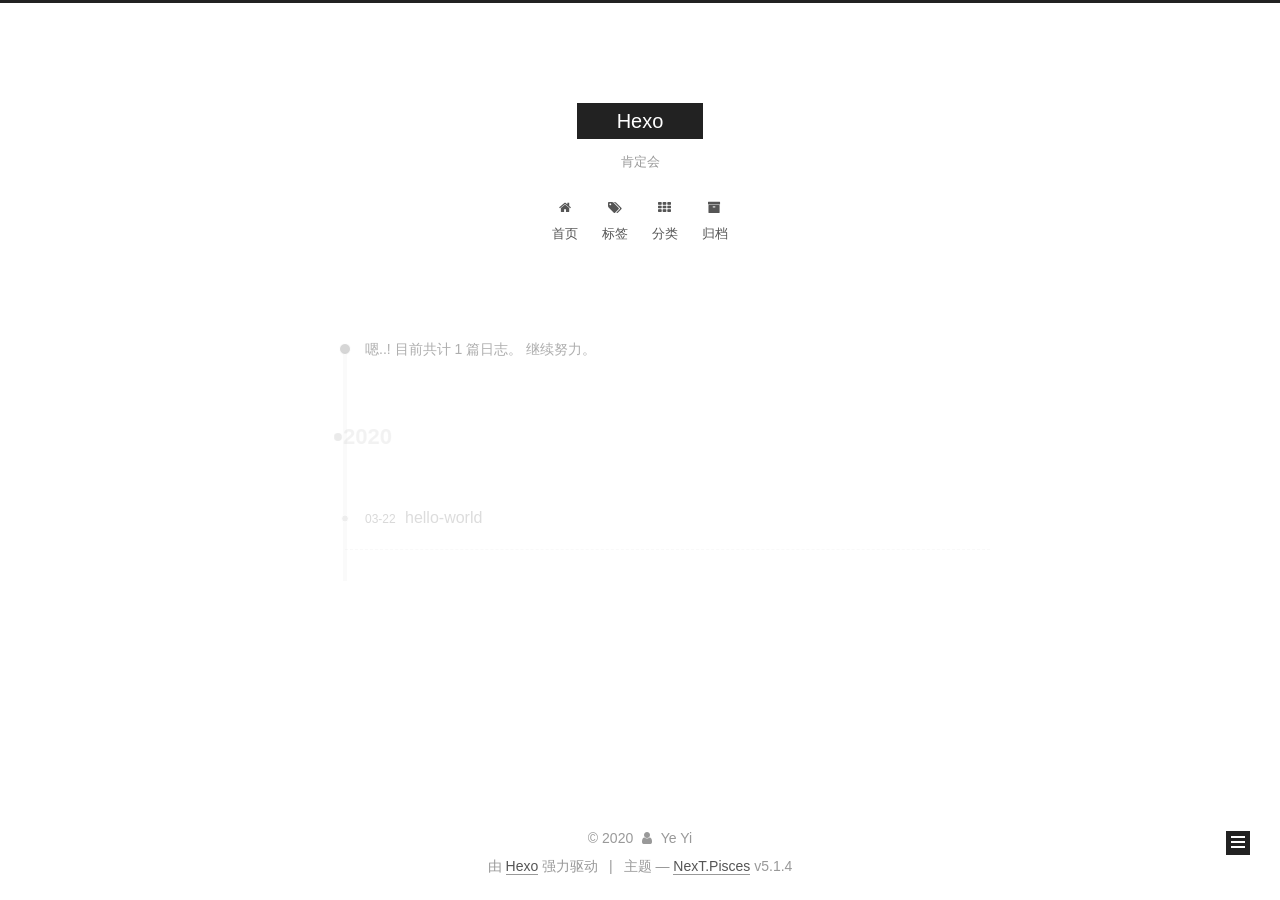
==== archives/index.html @ b511f33b "Site updated: 2020-03-22 18:53:15" ====
<!DOCTYPE html>



  


<html class="theme-next pisces use-motion" lang="zh-Hans">
<head>
  <meta charset="UTF-8"/>
<meta http-equiv="X-UA-Compatible" content="IE=edge" />
<meta name="viewport" content="width=device-width, initial-scale=1, maximum-scale=1"/>
<meta name="theme-color" content="#222">









<meta http-equiv="Cache-Control" content="no-transform" />
<meta http-equiv="Cache-Control" content="no-siteapp" />
















  
  
  <link href="/lib/fancybox/source/jquery.fancybox.css?v=2.1.5" rel="stylesheet" type="text/css" />







<link href="/lib/font-awesome/css/font-awesome.min.css?v=4.6.2" rel="stylesheet" type="text/css" />

<link href="/css/main.css?v=5.1.4" rel="stylesheet" type="text/css" />


  <link rel="apple-touch-icon" sizes="180x180" href="/images/apple-touch-icon-next.png?v=5.1.4">


  <link rel="icon" type="image/png" sizes="32x32" href="/images/favicon-32x32-next.png?v=5.1.4">


  <link rel="icon" type="image/png" sizes="16x16" href="/images/favicon-16x16-next.png?v=5.1.4">


  <link rel="mask-icon" href="/images/logo.svg?v=5.1.4" color="#222">





  <meta name="keywords" content="Hexo, NexT" />










<meta name="description" content="yeyi的个人博客，主要涉及C++、机器学习、Leetcode、目标跟踪、相关计算机知识、文学笔记等...">
<meta property="og:type" content="website">
<meta property="og:title" content="Hexo">
<meta property="og:url" content="http://yoursite.com/archives/index.html">
<meta property="og:site_name" content="Hexo">
<meta property="og:description" content="yeyi的个人博客，主要涉及C++、机器学习、Leetcode、目标跟踪、相关计算机知识、文学笔记等...">
<meta property="article:author" content="Ye Yi">
<meta property="article:tag" content="yeyi">
<meta property="article:tag" content=" C++">
<meta property="article:tag" content=" Machine Learning">
<meta property="article:tag" content=" Algorithm">
<meta property="article:tag" content=" Objeect track">
<meta property="article:tag" content=" Related CS Knowledge">
<meta name="twitter:card" content="summary">



<script type="text/javascript" id="hexo.configurations">
  var NexT = window.NexT || {};
  var CONFIG = {
    root: '/',
    scheme: 'Pisces',
    version: '5.1.4',
    sidebar: {"position":"left","display":"post","offset":12,"b2t":false,"scrollpercent":false,"onmobile":false},
    fancybox: true,
    tabs: true,
    motion: {"enable":true,"async":false,"transition":{"post_block":"fadeIn","post_header":"slideDownIn","post_body":"slideDownIn","coll_header":"slideLeftIn","sidebar":"slideUpIn"}},
    duoshuo: {
      userId: '0',
      author: '博主'
    },
    algolia: {
      applicationID: '',
      apiKey: '',
      indexName: '',
      hits: {"per_page":10},
      labels: {"input_placeholder":"Search for Posts","hits_empty":"We didn't find any results for the search: ${query}","hits_stats":"${hits} results found in ${time} ms"}
    }
  };
</script>



  <link rel="canonical" href="http://yoursite.com/archives/"/>





  <title>归档 | Hexo</title>
  








<meta name="generator" content="Hexo 4.2.0"></head>

<body itemscope itemtype="http://schema.org/WebPage" lang="zh-Hans">

  
  
    
  

  <div class="container sidebar-position-left page-archive">
    <div class="headband"></div>

    <header id="header" class="header" itemscope itemtype="http://schema.org/WPHeader">
      <div class="header-inner"><div class="site-brand-wrapper">
  <div class="site-meta ">
    

    <div class="custom-logo-site-title">
      <a href="/"  class="brand" rel="start">
        <span class="logo-line-before"><i></i></span>
        <span class="site-title">Hexo</span>
        <span class="logo-line-after"><i></i></span>
      </a>
    </div>
      
        <p class="site-subtitle">肯定会</p>
      
  </div>

  <div class="site-nav-toggle">
    <button>
      <span class="btn-bar"></span>
      <span class="btn-bar"></span>
      <span class="btn-bar"></span>
    </button>
  </div>
</div>

<nav class="site-nav">
  

  
    <ul id="menu" class="menu">
      
        
        <li class="menu-item menu-item-home">
          <a href="/%20" rel="section">
            
              <i class="menu-item-icon fa fa-fw fa-home"></i> <br />
            
            首页
          </a>
        </li>
      
        
        <li class="menu-item menu-item-tags">
          <a href="/tags/%20" rel="section">
            
              <i class="menu-item-icon fa fa-fw fa-tags"></i> <br />
            
            标签
          </a>
        </li>
      
        
        <li class="menu-item menu-item-categories">
          <a href="/categories/%20" rel="section">
            
              <i class="menu-item-icon fa fa-fw fa-th"></i> <br />
            
            分类
          </a>
        </li>
      
        
        <li class="menu-item menu-item-archives">
          <a href="/archives/%20" rel="section">
            
              <i class="menu-item-icon fa fa-fw fa-archive"></i> <br />
            
            归档
          </a>
        </li>
      

      
    </ul>
  

  
</nav>



 </div>
    </header>

    <main id="main" class="main">
      <div class="main-inner">
        <div class="content-wrap">
          <div id="content" class="content">
            

  
  
  
  <div class="post-block archive">
    <div id="posts" class="posts-collapse">
      <span class="archive-move-on"></span>

      <span class="archive-page-counter">
        
        
        
          
        
        嗯..! 目前共计 1 篇日志。 继续努力。
      </span>

      

        
        
        

        
          
          <div class="collection-title">
            <h1 class="archive-year" id="archive-year-2020">2020</h1>
          </div>
        
        

        

  <article class="post post-type-normal" itemscope itemtype="http://schema.org/Article">
    <header class="post-header">

      <h2 class="post-title">
        
            <a class="post-title-link" href="/2020/03/22/hello-world/" itemprop="url">
              
                <span itemprop="name">hello-world</span>
              
            </a>
        
      </h2>

      <div class="post-meta">
        <time class="post-time" itemprop="dateCreated"
              datetime="2020-03-22T15:48:18+08:00"
              content="2020-03-22" >
          03-22
        </time>
      </div>

    </header>
  </article>



      

    </div>
  </div>
  
  
  

  



          </div>
          


          

        </div>
        
          
  
  <div class="sidebar-toggle">
    <div class="sidebar-toggle-line-wrap">
      <span class="sidebar-toggle-line sidebar-toggle-line-first"></span>
      <span class="sidebar-toggle-line sidebar-toggle-line-middle"></span>
      <span class="sidebar-toggle-line sidebar-toggle-line-last"></span>
    </div>
  </div>

  <aside id="sidebar" class="sidebar">
    
    <div class="sidebar-inner">

      

      

      <section class="site-overview-wrap sidebar-panel sidebar-panel-active">
        <div class="site-overview">
          <div class="site-author motion-element" itemprop="author" itemscope itemtype="http://schema.org/Person">
            
              <p class="site-author-name" itemprop="name">Ye Yi</p>
              <p class="site-description motion-element" itemprop="description">yeyi的个人博客，主要涉及C++、机器学习、Leetcode、目标跟踪、相关计算机知识、文学笔记等...</p>
          </div>

          <nav class="site-state motion-element">

            
              <div class="site-state-item site-state-posts">
              
                <a href="/archives/%20%7C%7C%20archive">
              
                  <span class="site-state-item-count">1</span>
                  <span class="site-state-item-name">日志</span>
                </a>
              </div>
            

            

            

          </nav>

          

          
            <div class="links-of-author motion-element">
                
                  <span class="links-of-author-item">
                    <a href="https://github.com/yourname" target="_blank" title="GitHub">
                      
                        <i class="fa fa-fw fa-github"></i>GitHub</a>
                  </span>
                
                  <span class="links-of-author-item">
                    <a href="mailto:yourname@gmail.com" target="_blank" title="E-Mail">
                      
                        <i class="fa fa-fw fa-envelope"></i>E-Mail</a>
                  </span>
                
            </div>
          

          
          

          
          

          

        </div>
      </section>

      

      

    </div>
  </aside>


        
      </div>
    </main>

    <footer id="footer" class="footer">
      <div class="footer-inner">
        <div class="copyright">&copy; <span itemprop="copyrightYear">2020</span>
  <span class="with-love">
    <i class="fa fa-user"></i>
  </span>
  <span class="author" itemprop="copyrightHolder">Ye Yi</span>

  
</div>


  <div class="powered-by">由 <a class="theme-link" target="_blank" href="https://hexo.io">Hexo</a> 强力驱动</div>



  <span class="post-meta-divider">|</span>



  <div class="theme-info">主题 &mdash; <a class="theme-link" target="_blank" href="https://github.com/iissnan/hexo-theme-next">NexT.Pisces</a> v5.1.4</div>




        







        
      </div>
    </footer>

    
      <div class="back-to-top">
        <i class="fa fa-arrow-up"></i>
        
      </div>
    

    

  </div>

  

<script type="text/javascript">
  if (Object.prototype.toString.call(window.Promise) !== '[object Function]') {
    window.Promise = null;
  }
</script>









  












  
  
    <script type="text/javascript" src="/lib/jquery/index.js?v=2.1.3"></script>
  

  
  
    <script type="text/javascript" src="/lib/fastclick/lib/fastclick.min.js?v=1.0.6"></script>
  

  
  
    <script type="text/javascript" src="/lib/jquery_lazyload/jquery.lazyload.js?v=1.9.7"></script>
  

  
  
    <script type="text/javascript" src="/lib/velocity/velocity.min.js?v=1.2.1"></script>
  

  
  
    <script type="text/javascript" src="/lib/velocity/velocity.ui.min.js?v=1.2.1"></script>
  

  
  
    <script type="text/javascript" src="/lib/fancybox/source/jquery.fancybox.pack.js?v=2.1.5"></script>
  


  


  <script type="text/javascript" src="/js/src/utils.js?v=5.1.4"></script>

  <script type="text/javascript" src="/js/src/motion.js?v=5.1.4"></script>



  
  


  <script type="text/javascript" src="/js/src/affix.js?v=5.1.4"></script>

  <script type="text/javascript" src="/js/src/schemes/pisces.js?v=5.1.4"></script>



  

  


  <script type="text/javascript" src="/js/src/bootstrap.js?v=5.1.4"></script>



  


  




	





  





  












  





  

  

  

  
  

  

  

  

</body>
</html>
---- css/main.css ----
/* normalize.css v3.0.2 | MIT License | git.io/normalize */
html {
  font-family: sans-serif; /* 1 */
  -ms-text-size-adjust: 100%; /* 2 */
  -webkit-text-size-adjust: 100%; /* 2 */
}
body {
  margin: 0;
}
article,
aside,
details,
figcaption,
figure,
footer,
header,
hgroup,
main,
menu,
nav,
section,
summary {
  display: block;
}
audio,
canvas,
progress,
video {
  display: inline-block; /* 1 */
  vertical-align: baseline; /* 2 */
}
audio:not([controls]) {
  display: none;
  height: 0;
}
[hidden],
template {
  display: none;
}
a {
  background-color: transparent;
}
a:active,
a:hover {
  outline: 0;
}
abbr[title] {
  border-bottom: 1px dotted;
}
b,
strong {
  font-weight: bold;
}
dfn {
  font-style: italic;
}
h1 {
  font-size: 2em;
  margin: 0.67em 0;
}
mark {
  background: #ff0;
  color: #000;
}
small {
  font-size: 80%;
}
sub,
sup {
  font-size: 75%;
  line-height: 0;
  position: relative;
  vertical-align: baseline;
}
sup {
  top: -0.5em;
}
sub {
  bottom: -0.25em;
}
img {
  border: 0;
}
svg:not(:root) {
  overflow: hidden;
}
figure {
  margin: 1em 40px;
}
hr {
  -moz-box-sizing: content-box;
  box-sizing: content-box;
  height: 0;
}
pre {
  overflow: auto;
}
code,
kbd,
pre,
samp {
  font-family: monospace, monospace;
  font-size: 1em;
}
button,
input,
optgroup,
select,
textarea {
  color: inherit; /* 1 */
  font: inherit; /* 2 */
  margin: 0; /* 3 */
}
button {
  overflow: visible;
}
button,
select {
  text-transform: none;
}
button,
html input[type="button"],
input[type="reset"],
input[type="submit"] {
  -webkit-appearance: button; /* 2 */
  cursor: pointer; /* 3 */
}
button[disabled],
html input[disabled] {
  cursor: default;
}
button::-moz-focus-inner,
input::-moz-focus-inner {
  border: 0;
  padding: 0;
}
input {
  line-height: normal;
}
input[type="checkbox"],
input[type="radio"] {
  box-sizing: border-box; /* 1 */
  padding: 0; /* 2 */
}
input[type="number"]::-webkit-inner-spin-button,
input[type="number"]::-webkit-outer-spin-button {
  height: auto;
}
input[type="search"] {
  -webkit-appearance: textfield; /* 1 */
  -moz-box-sizing: content-box;
  -webkit-box-sizing: content-box; /* 2 */
  box-sizing: content-box;
}
input[type="search"]::-webkit-search-cancel-button,
input[type="search"]::-webkit-search-decoration {
  -webkit-appearance: none;
}
fieldset {
  border: 1px solid #c0c0c0;
  margin: 0 2px;
  padding: 0.35em 0.625em 0.75em;
}
legend {
  border: 0; /* 1 */
  padding: 0; /* 2 */
}
textarea {
  overflow: auto;
}
optgroup {
  font-weight: bold;
}
table {
  border-collapse: collapse;
  border-spacing: 0;
}
td,
th {
  padding: 0;
}
::selection {
  background: #262a30;
  color: #fff;
}
body {
  position: relative;
  font-family: 'Lato', "PingFang SC", "Microsoft YaHei", sans-serif;
  font-size: 14px;
  line-height: 2;
  color: #555;
  background: #fff;
}
@media (max-width: 767px) {
  body {
    padding-right: 0 !important;
  }
}
@media (min-width: 768px) and (max-width: 991px) {
  body {
    padding-right: 0 !important;
  }
}
@media (min-width: 1600px) {
  body {
    font-size: 16px;
  }
}
h1,
h2,
h3,
h4,
h5,
h6 {
  margin: 0;
  padding: 0;
  font-weight: bold;
  line-height: 1.5;
  font-family: 'Lato', "PingFang SC", "Microsoft YaHei", sans-serif;
}
h2,
h3,
h4,
h5,
h6 {
  margin: 20px 0 15px;
}
h1 {
  font-size: 22px;
}
@media (max-width: 767px) {
  h1 {
    font-size: 18px;
  }
}
h2 {
  font-size: 20px;
}
@media (max-width: 767px) {
  h2 {
    font-size: 16px;
  }
}
h3 {
  font-size: 18px;
}
@media (max-width: 767px) {
  h3 {
    font-size: 14px;
  }
}
h4 {
  font-size: 16px;
}
@media (max-width: 767px) {
  h4 {
    font-size: 12px;
  }
}
h5 {
  font-size: 14px;
}
@media (max-width: 767px) {
  h5 {
    font-size: 10px;
  }
}
h6 {
  font-size: 12px;
}
@media (max-width: 767px) {
  h6 {
    font-size: 8px;
  }
}
p {
  margin: 0 0 20px 0;
}
a {
  color: #555;
  text-decoration: none;
  outline: none;
  border-bottom: 1px solid #999;
  word-wrap: break-word;
}
a:hover {
  color: #222;
  border-bottom-color: #222;
}
blockquote {
  margin: 0;
  padding: 0;
}
img {
  display: block;
  margin: auto;
  max-width: 100%;
  height: auto;
}
hr {
  margin: 40px 0;
  height: 3px;
  border: none;
  background-color: #ddd;
  background-image: repeating-linear-gradient(-45deg, #fff, #fff 4px, transparent 4px, transparent 8px);
}
blockquote {
  padding: 0 15px;
  color: #666;
  border-left: 4px solid #ddd;
}
blockquote cite::before {
  content: "-";
  padding: 0 5px;
}
dt {
  font-weight: 700;
}
dd {
  margin: 0;
  padding: 0;
}
kbd {
  border: 1px solid #ccc;
  border-radius: 0.2em;
  box-shadow: 0.1em 0.1em 0.2em rgba(0,0,0,0.1);
  background-color: #f9f9f9;
  font-family: inherit;
  background-image: -webkit-linear-gradient(top, #eee, #fff, #eee);
  padding: 0.1em 0.3em;
  white-space: nowrap;
}
.text-left {
  text-align: left;
}
.text-center {
  text-align: center;
}
.text-right {
  text-align: right;
}
.text-justify {
  text-align: justify;
}
.text-nowrap {
  white-space: nowrap;
}
.text-lowercase {
  text-transform: lowercase;
}
.text-uppercase {
  text-transform: uppercase;
}
.text-capitalize {
  text-transform: capitalize;
}
.center-block {
  display: block;
  margin-left: auto;
  margin-right: auto;
}
.clearfix:before,
.clearfix:after {
  content: " ";
  display: table;
}
.clearfix:after {
  clear: both;
}
.pullquote {
  width: 45%;
}
.pullquote.left {
  float: left;
  margin-left: 5px;
  margin-right: 10px;
}
.pullquote.right {
  float: right;
  margin-left: 10px;
  margin-right: 5px;
}
.affix.affix.affix {
  position: fixed;
}
.translation {
  margin-top: -20px;
  font-size: 14px;
  color: #999;
}
.scrollbar-measure {
  width: 100px;
  height: 100px;
  overflow: scroll;
  position: absolute;
  top: -9999px;
}
.use-motion .motion-element {
  opacity: 0;
}
table {
  margin: 20px 0;
  width: 100%;
  border-collapse: collapse;
  border-spacing: 0;
  border: 1px solid #ddd;
  font-size: 14px;
  table-layout: fixed;
  word-wrap: break-all;
}
table>tbody>tr:nth-of-type(odd) {
  background-color: #f9f9f9;
}
table>tbody>tr:hover {
  background-color: #f5f5f5;
}
caption,
th,
td {
  padding: 8px;
  text-align: left;
  vertical-align: middle;
  font-weight: normal;
}
th,
td {
  border-bottom: 3px solid #ddd;
  border-right: 1px solid #eee;
}
th {
  padding-bottom: 10px;
  font-weight: 700;
}
td {
  border-bottom-width: 1px;
}
html,
body {
  height: 100%;
}
.container {
  position: relative;
  min-height: 100%;
}
.header-inner {
  margin: 0 auto;
  padding: 100px 0 70px;
  width: 700px;
}
@media (min-width: 1600px) {
  .container .header-inner {
    width: 900px;
  }
}
.main {
  padding-bottom: 150px;
}
.main-inner {
  margin: 0 auto;
  width: 700px;
}
@media (min-width: 1600px) {
  .container .main-inner {
    width: 900px;
  }
}
.footer {
  position: absolute;
  left: 0;
  bottom: 0;
  width: 100%;
  min-height: 50px;
}
.footer-inner {
  box-sizing: border-box;
  margin: 20px auto;
  width: 700px;
}
@media (min-width: 1600px) {
  .container .footer-inner {
    width: 900px;
  }
}
pre,
.highlight {
  overflow: auto;
  margin: 20px 0;
  padding: 0;
  font-size: 13px;
  color: #4d4d4c;
  background: #f7f7f7;
  line-height: 1.6;
}
pre,
code {
  font-family: consolas, Menlo, "PingFang SC", "Microsoft YaHei", monospace;
}
code {
  padding: 2px 4px;
  word-wrap: break-word;
  color: #555;
  background: #eee;
  border-radius: 3px;
  font-size: 13px;
}
pre {
  padding: 10px;
}
pre code {
  padding: 0;
  color: #4d4d4c;
  background: none;
  text-shadow: none;
}
.highlight {
  border-radius: 1px;
}
.highlight pre {
  border: none;
  margin: 0;
  padding: 10px 0;
}
.highlight table {
  margin: 0;
  width: auto;
  border: none;
}
.highlight td {
  border: none;
  padding: 0;
}
.highlight figcaption {
  font-size: 1em;
  color: #4d4d4c;
  line-height: 1em;
  margin-bottom: 1em;
}
.highlight figcaption:before,
.highlight figcaption:after {
  content: " ";
  display: table;
}
.highlight figcaption:after {
  clear: both;
}
.highlight figcaption a {
  float: right;
  color: #4d4d4c;
}
.highlight figcaption a:hover {
  border-bottom-color: #4d4d4c;
}
.highlight .gutter pre {
  padding-left: 10px;
  padding-right: 10px;
  color: #869194;
  text-align: right;
  background-color: #eff2f3;
}
.highlight .code pre {
  width: 100%;
  padding-left: 10px;
  padding-right: 10px;
  background-color: #f7f7f7;
}
.highlight .line {
  height: 20px;
}
.gutter {
  -webkit-user-select: none;
  -moz-user-select: none;
  -ms-user-select: none;
  user-select: none;
}
.gist table {
  width: auto;
}
.gist table td {
  border: none;
}
pre .deletion {
  background: #fdd;
}
pre .addition {
  background: #dfd;
}
pre .meta {
  color: #8959a8;
}
pre .comment {
  color: #8e908c;
}
pre .variable,
pre .attribute,
pre .tag,
pre .regexp,
pre .ruby .constant,
pre .xml .tag .title,
pre .xml .pi,
pre .xml .doctype,
pre .html .doctype,
pre .css .id,
pre .css .class,
pre .css .pseudo {
  color: #c82829;
}
pre .number,
pre .preprocessor,
pre .built_in,
pre .literal,
pre .params,
pre .constant,
pre .command {
  color: #f5871f;
}
pre .ruby .class .title,
pre .css .rules .attribute,
pre .string,
pre .value,
pre .inheritance,
pre .header,
pre .ruby .symbol,
pre .xml .cdata,
pre .special,
pre .number,
pre .formula {
  color: #718c00;
}
pre .title,
pre .css .hexcolor {
  color: #3e999f;
}
pre .function,
pre .python .decorator,
pre .python .title,
pre .ruby .function .title,
pre .ruby .title .keyword,
pre .perl .sub,
pre .javascript .title,
pre .coffeescript .title {
  color: #4271ae;
}
pre .keyword,
pre .javascript .function {
  color: #8959a8;
}
.full-image.full-image.full-image.full-image {
  border: none;
  max-width: 100%;
  width: auto;
  margin: 20px auto 25px;
}
@media (min-width: 992px) {
  .full-image.full-image.full-image.full-image {
    max-width: none;
    width: 110%;
    margin: 25px -5%;
  }
}
.blockquote-center,
.page-home .post-type-quote blockquote,
.page-post-detail .post-type-quote blockquote {
  position: relative;
  margin: 40px 0;
  padding: 0;
  border-left: none;
  text-align: center;
}
.blockquote-center::before,
.page-home .post-type-quote blockquote::before,
.page-post-detail .post-type-quote blockquote::before,
.blockquote-center::after,
.page-home .post-type-quote blockquote::after,
.page-post-detail .post-type-quote blockquote::after {
  position: absolute;
  content: ' ';
  display: block;
  width: 100%;
  height: 24px;
  opacity: 0.2;
  background-repeat: no-repeat;
  background-position: 0 -6px;
  background-size: 22px 22px;
}
.blockquote-center::before,
.page-home .post-type-quote blockquote::before,
.page-post-detail .post-type-quote blockquote::before {
  top: -20px;
  background-image: url("../images/quote-l.svg");
  border-top: 1px solid #ccc;
}
.blockquote-center::after,
.page-home .post-type-quote blockquote::after,
.page-post-detail .post-type-quote blockquote::after {
  bottom: -20px;
  background-image: url("../images/quote-r.svg");
  border-bottom: 1px solid #ccc;
  background-position: 100% 8px;
}
.blockquote-center p,
.page-home .post-type-quote blockquote p,
.page-post-detail .post-type-quote blockquote p,
.blockquote-center div,
.page-home .post-type-quote blockquote div,
.page-post-detail .post-type-quote blockquote div {
  text-align: center;
}
.post .post-body .group-picture img {
  box-sizing: border-box;
  padding: 0 3px;
  border: none;
}
.post .group-picture-row {
  overflow: hidden;
  margin-top: 6px;
}
.post .group-picture-row:first-child {
  margin-top: 0;
}
.post .group-picture-column {
  float: left;
}
.page-post-detail .post-body .group-picture-column {
  float: none;
  margin-top: 10px;
  width: auto !important;
}
.page-post-detail .post-body .group-picture-column img {
  margin: 0 auto;
}
.page-archive .group-picture-container {
  overflow: hidden;
}
.page-archive .group-picture-row {
  float: left;
}
.page-archive .group-picture-row:first-child {
  margin-top: 6px;
}
.page-archive .group-picture-column {
  max-width: 150px;
  max-height: 150px;
}
.post-body .note {
  position: relative;
  padding: 15px;
  margin-bottom: 20px;
  border: 1px solid #eee;
  border-left-width: 5px;
  border-radius: 3px;
}
.post-body .note h2,
.post-body .note h3,
.post-body .note h4,
.post-body .note h5,
.post-body .note h6 {
  margin-top: 0;
  margin-bottom: 0;
  border-bottom: initial;
  padding-top: 0 !important;
}
.post-body .note p:first-child,
.post-body .note ul:first-child,
.post-body .note ol:first-child,
.post-body .note table:first-child,
.post-body .note pre:first-child,
.post-body .note blockquote:first-child {
  margin-top: 0;
}
.post-body .note p:last-child,
.post-body .note ul:last-child,
.post-body .note ol:last-child,
.post-body .note table:last-child,
.post-body .note pre:last-child,
.post-body .note blockquote:last-child {
  margin-bottom: 0;
}
.post-body .note.default {
  border-left-color: #777;
}
.post-body .note.default h2,
.post-body .note.default h3,
.post-body .note.default h4,
.post-body .note.default h5,
.post-body .note.default h6 {
  color: #777;
}
.post-body .note.primary {
  border-left-color: #6f42c1;
}
.post-body .note.primary h2,
.post-body .note.primary h3,
.post-body .note.primary h4,
.post-body .note.primary h5,
.post-body .note.primary h6 {
  color: #6f42c1;
}
.post-body .note.info {
  border-left-color: #428bca;
}
.post-body .note.info h2,
.post-body .note.info h3,
.post-body .note.info h4,
.post-body .note.info h5,
.post-body .note.info h6 {
  color: #428bca;
}
.post-body .note.success {
  border-left-color: #5cb85c;
}
.post-body .note.success h2,
.post-body .note.success h3,
.post-body .note.success h4,
.post-body .note.success h5,
.post-body .note.success h6 {
  color: #5cb85c;
}
.post-body .note.warning {
  border-left-color: #f0ad4e;
}
.post-body .note.warning h2,
.post-body .note.warning h3,
.post-body .note.warning h4,
.post-body .note.warning h5,
.post-body .note.warning h6 {
  color: #f0ad4e;
}
.post-body .note.danger {
  border-left-color: #d9534f;
}
.post-body .note.danger h2,
.post-body .note.danger h3,
.post-body .note.danger h4,
.post-body .note.danger h5,
.post-body .note.danger h6 {
  color: #d9534f;
}
.post-body .label {
  display: inline;
  padding: 0 2px;
  white-space: nowrap;
}
.post-body .label.default {
  background-color: #f0f0f0;
}
.post-body .label.primary {
  background-color: #efe6f7;
}
.post-body .label.info {
  background-color: #e5f2f8;
}
.post-body .label.success {
  background-color: #e7f4e9;
}
.post-body .label.warning {
  background-color: #fcf6e1;
}
.post-body .label.danger {
  background-color: #fae8eb;
}
.post-body .tabs {
  position: relative;
  display: block;
  margin-bottom: 20px;
  padding-top: 10px;
}
.post-body .tabs ul.nav-tabs {
  margin: 0;
  padding: 0;
  display: flex;
  margin-bottom: -1px;
}
@media (max-width: 413px) {
  .post-body .tabs ul.nav-tabs {
    display: block;
    margin-bottom: 5px;
  }
}
.post-body .tabs ul.nav-tabs li.tab {
  list-style-type: none !important;
  margin: 0 0.25em 0 0;
  border-top: 3px solid transparent;
  border-left: 1px solid transparent;
  border-right: 1px solid transparent;
}
@media (max-width: 413px) {
  .post-body .tabs ul.nav-tabs li.tab {
    margin: initial;
    border-top: 1px solid transparent;
    border-left: 3px solid transparent;
    border-right: 1px solid transparent;
    border-bottom: 1px solid transparent;
  }
}
.post-body .tabs ul.nav-tabs li.tab a {
  outline: 0;
  border-bottom: initial;
  display: block;
  line-height: 1.8em;
  padding: 0.25em 0.75em;
  transition-duration: 0.2s;
  transition-timing-function: ease-out;
  transition-delay: 0s;
}
.post-body .tabs ul.nav-tabs li.tab a i {
  width: 1.285714285714286em;
}
.post-body .tabs ul.nav-tabs li.tab.active {
  border-top: 3px solid #fc6423;
  border-left: 1px solid #ddd;
  border-right: 1px solid #ddd;
  background-color: #fff;
}
@media (max-width: 413px) {
  .post-body .tabs ul.nav-tabs li.tab.active {
    border-top: 1px solid #ddd;
    border-left: 3px solid #fc6423;
    border-right: 1px solid #ddd;
    border-bottom: 1px solid #ddd;
  }
}
.post-body .tabs ul.nav-tabs li.tab.active a {
  cursor: default;
  color: #555;
}
.post-body .tabs .tab-content {
  background-color: #fff;
}
.post-body .tabs .tab-content .tab-pane {
  border: 1px solid #ddd;
  padding: 20px 20px 0 20px;
}
.post-body .tabs .tab-content .tab-pane:not(.active) {
  display: none !important;
}
.post-body .tabs .tab-content .tab-pane.active {
  display: block !important;
}
.btn {
  display: inline-block;
  padding: 0 20px;
  font-size: 14px;
  color: #fff;
  background: #222;
  border: 2px solid #222;
  text-decoration: none;
  border-radius: 0;
  transition-property: background-color;
  transition-duration: 0.2s;
  transition-timing-function: ease-in-out;
  transition-delay: 0s;
  line-height: 2;
}
.btn:hover {
  border-color: #222;
  color: #222;
  background: #fff;
}
.btn +.btn {
  margin: 0 0 8px 8px;
}
.btn .fa-fw {
  width: 1.285714285714286em;
  text-align: left;
}
.btn-bar {
  display: block;
  width: 22px;
  height: 2px;
  background: #555;
  border-radius: 1px;
}
.btn-bar+.btn-bar {
  margin-top: 4px;
}
.pagination {
  margin: 120px 0 40px;
  text-align: center;
  border-top: 1px solid #eee;
}
.page-number-basic,
.pagination .prev,
.pagination .next,
.pagination .page-number,
.pagination .space {
  display: inline-block;
  position: relative;
  top: -1px;
  margin: 0 10px;
  padding: 0 11px;
}
@media (max-width: 767px) {
  .page-number-basic,
  .pagination .prev,
  .pagination .next,
  .pagination .page-number,
  .pagination .space {
    margin: 0 5px;
  }
}
.pagination .prev,
.pagination .next,
.pagination .page-number {
  border-bottom: 0;
  border-top: 1px solid #eee;
  transition-property: border-color;
  transition-duration: 0.2s;
  transition-timing-function: ease-in-out;
  transition-delay: 0s;
}
.pagination .prev:hover,
.pagination .next:hover,
.pagination .page-number:hover {
  border-top-color: #222;
}
.pagination .space {
  padding: 0;
  margin: 0;
}
.pagination .prev {
  margin-left: 0;
}
.pagination .next {
  margin-right: 0;
}
.pagination .page-number.current {
  color: #fff;
  background: #ccc;
  border-top-color: #ccc;
}
@media (max-width: 767px) {
  .pagination {
    border-top: none;
  }
  .pagination .prev,
  .pagination .next,
  .pagination .page-number {
    margin-bottom: 10px;
    border-top: 0;
    border-bottom: 1px solid #eee;
    padding: 0 10px;
  }
  .pagination .prev:hover,
  .pagination .next:hover,
  .pagination .page-number:hover {
    border-bottom-color: #222;
  }
}
.comments {
  margin: 60px 20px 0;
}
.tag-cloud {
  text-align: center;
}
.tag-cloud a {
  display: inline-block;
  margin: 10px;
}
.back-to-top {
  box-sizing: border-box;
  position: fixed;
  bottom: -100px;
  right: 30px;
  z-index: 1050;
  padding: 0 6px;
  width: 24px;
  background: #222;
  font-size: 12px;
  opacity: 1;
  color: #fff;
  cursor: pointer;
  text-align: center;
  -webkit-transform: translateZ(0);
  transition-property: bottom;
  transition-duration: 0.2s;
  transition-timing-function: ease-in-out;
  transition-delay: 0s;
}
@media (min-width: 768px) and (max-width: 991px) {
  .back-to-top {
    display: none !important;
  }
}
@media (max-width: 767px) {
  .back-to-top {
    display: none !important;
  }
}
.back-to-top.back-to-top-on {
  bottom: 19px;
}
.header {
  background: transparent;
}
.header-inner {
  position: relative;
}
.headband {
  height: 3px;
  background: #222;
}
.site-meta {
  margin: 0;
  text-align: center;
}
@media (max-width: 767px) {
  .site-meta {
    text-align: center;
  }
}
.brand {
  position: relative;
  display: inline-block;
  padding: 0 40px;
  color: #fff;
  background: #222;
  border-bottom: none;
}
.brand:hover {
  color: #fff;
}
.logo {
  display: inline-block;
  margin-right: 5px;
  line-height: 36px;
  vertical-align: top;
}
.site-title {
  display: inline-block;
  vertical-align: top;
  line-height: 36px;
  font-size: 20px;
  font-weight: normal;
  font-family: 'Lato', "PingFang SC", "Microsoft YaHei", sans-serif;
}
.site-subtitle {
  margin-top: 10px;
  font-size: 13px;
  color: #999;
}
.use-motion .brand {
  opacity: 0;
}
.use-motion .logo,
.use-motion .site-title,
.use-motion .site-subtitle {
  opacity: 0;
  position: relative;
  top: -10px;
}
.site-nav-toggle {
  display: none;
  position: absolute;
  top: 10px;
  left: 10px;
}
@media (max-width: 767px) {
  .site-nav-toggle {
    display: block;
  }
}
.site-nav-toggle button {
  margin-top: 2px;
  padding: 9px 10px;
  background: transparent;
  border: none;
}
@media (max-width: 767px) {
  .site-nav {
    display: none;
    margin: 0 -10px;
    padding: 0 10px;
    clear: both;
    border-top: 1px solid #ddd;
  }
}
@media (min-width: 768px) and (max-width: 991px) {
  .site-nav {
    display: block !important;
  }
}
@media (min-width: 992px) {
  .site-nav {
    display: block !important;
  }
}
.menu {
  margin-top: 20px;
  padding-left: 0;
  text-align: center;
}
.menu .menu-item {
  display: inline-block;
  margin: 0 10px;
  list-style: none;
}
@media screen and (max-width: 767px) {
  .menu .menu-item {
    margin-top: 10px;
  }
}
.menu .menu-item a {
  display: block;
  font-size: 13px;
  line-height: inherit;
  border-bottom: 1px solid transparent;
  transition-property: border-color;
  transition-duration: 0.2s;
  transition-timing-function: ease-in-out;
  transition-delay: 0s;
}
.menu .menu-item a:hover {
  border-bottom-color: #222;
}
.menu .menu-item .fa {
  margin-right: 5px;
}
.use-motion .menu-item {
  opacity: 0;
}
.post-body {
  font-family: 'Lato', "PingFang SC", "Microsoft YaHei", sans-serif;
}
@media (max-width: 767px) {
  .post-body {
    word-break: break-word;
  }
}
.post-body .fancybox img {
  display: block !important;
  margin: 0 auto;
  cursor: pointer;
  cursor: zoom-in;
  cursor: -webkit-zoom-in;
}
.post-body .image-caption,
.post-body .figure .caption {
  margin: -20px auto 15px;
  text-align: center;
  font-size: 14px;
  color: #999;
  font-weight: bold;
  line-height: 1;
}
.post-sticky-flag {
  display: inline-block;
  font-size: 16px;
  -ms-transform: rotate(30deg);
  -webkit-transform: rotate(30deg);
  -moz-transform: rotate(30deg);
  -ms-transform: rotate(30deg);
  -o-transform: rotate(30deg);
  transform: rotate(30deg);
}
.use-motion .post-block,
.use-motion .pagination,
.use-motion .comments {
  opacity: 0;
}
.use-motion .post-header {
  opacity: 0;
}
.use-motion .post-body {
  opacity: 0;
}
.use-motion .collection-title {
  opacity: 0;
}
.posts-expand {
  padding-top: 40px;
}
@media (max-width: 767px) {
  .posts-expand {
    margin: 0 20px;
  }
  .post-body pre .gutter pre {
    padding-right: 10px;
  }
  .post-body .highlight {
    margin-left: 0px;
    margin-right: 0px;
    padding: 0;
  }
  .post-body .highlight .gutter pre {
    padding-right: 10px;
  }
}
@media (min-width: 992px) {
  .posts-expand .post-body {
    text-align: justify;
  }
}
.posts-expand .post-body h2,
.posts-expand .post-body h3,
.posts-expand .post-body h4,
.posts-expand .post-body h5,
.posts-expand .post-body h6 {
  padding-top: 10px;
}
.posts-expand .post-body h2 .header-anchor,
.posts-expand .post-body h3 .header-anchor,
.posts-expand .post-body h4 .header-anchor,
.posts-expand .post-body h5 .header-anchor,
.posts-expand .post-body h6 .header-anchor {
  float: right;
  margin-left: 10px;
  color: #ccc;
  border-bottom-style: none;
  visibility: hidden;
}
.posts-expand .post-body h2 .header-anchor:hover,
.posts-expand .post-body h3 .header-anchor:hover,
.posts-expand .post-body h4 .header-anchor:hover,
.posts-expand .post-body h5 .header-anchor:hover,
.posts-expand .post-body h6 .header-anchor:hover {
  color: inherit;
}
.posts-expand .post-body h2:hover .header-anchor,
.posts-expand .post-body h3:hover .header-anchor,
.posts-expand .post-body h4:hover .header-anchor,
.posts-expand .post-body h5:hover .header-anchor,
.posts-expand .post-body h6:hover .header-anchor {
  visibility: visible;
}
.posts-expand .post-body ul li {
  list-style: circle;
}
.posts-expand .post-body img {
  box-sizing: border-box;
  margin: auto;
  padding: 3px;
  border: 1px solid #ddd;
}
.posts-expand .post-body .fancybox img {
  margin: 0 auto 25px;
}
@media (max-width: 767px) {
  .posts-collapse {
    margin: 0 20px;
  }
  .posts-collapse .post-title,
  .posts-collapse .post-meta {
    display: block;
    width: auto;
    text-align: left;
  }
}
.posts-collapse {
  position: relative;
  z-index: 1010;
  margin-left: 55px;
}
.posts-collapse::after {
  content: " ";
  position: absolute;
  top: 20px;
  left: 0;
  margin-left: -2px;
  width: 4px;
  height: 100%;
  background: #f5f5f5;
  z-index: -1;
}
@media (max-width: 767px) {
  .posts-collapse {
    margin: 0 20px;
  }
}
.posts-collapse .collection-title {
  position: relative;
  margin: 60px 0;
}
.posts-collapse .collection-title h1,
.posts-collapse .collection-title h2 {
  margin-left: 20px;
}
.posts-collapse .collection-title small {
  color: #bbb;
  margin-left: 5px;
}
.posts-collapse .collection-title::before {
  content: " ";
  position: absolute;
  left: 0;
  top: 50%;
  margin-left: -4px;
  margin-top: -4px;
  width: 8px;
  height: 8px;
  background: #bbb;
  border-radius: 50%;
}
.posts-collapse .post {
  margin: 30px 0;
}
.posts-collapse .post-header {
  position: relative;
  transition-duration: 0.2s;
  transition-timing-function: ease-in-out;
  transition-delay: 0s;
  transition-property: border;
  border-bottom: 1px dashed #ccc;
}
.posts-collapse .post-header::before {
  content: " ";
  position: absolute;
  left: 0;
  top: 12px;
  width: 6px;
  height: 6px;
  margin-left: -4px;
  background: #bbb;
  border-radius: 50%;
  border: 1px solid #fff;
  transition-duration: 0.2s;
  transition-timing-function: ease-in-out;
  transition-delay: 0s;
  transition-property: background;
}
.posts-collapse .post-header:hover {
  border-bottom-color: #666;
}
.posts-collapse .post-header:hover::before {
  background: #222;
}
.posts-collapse .post-meta {
  position: absolute;
  font-size: 12px;
  left: 20px;
  top: 5px;
}
.posts-collapse .post-comments-count {
  display: none;
}
.posts-collapse .post-title {
  margin-left: 60px;
  font-size: 16px;
  font-weight: normal;
  line-height: inherit;
}
.posts-collapse .post-title::after {
  margin-left: 3px;
  opacity: 0.6;
}
.posts-collapse .post-title a {
  color: #666;
  border-bottom: none;
}
.page-home .post-type-quote .post-header,
.page-post-detail .post-type-quote .post-header,
.page-home .post-type-quote .post-tags,
.page-post-detail .post-type-quote .post-tags {
  display: none;
}
.posts-expand .post-title {
  text-align: center;
  word-break: break-word;
  font-weight: 400;
}
.posts-expand .post-title-link {
  display: inline-block;
  position: relative;
  color: #555;
  border-bottom: none;
  line-height: 1.2;
  vertical-align: top;
}
.posts-expand .post-title-link::before {
  content: "";
  position: absolute;
  width: 100%;
  height: 2px;
  bottom: 0;
  left: 0;
  background-color: #000;
  visibility: hidden;
  -webkit-transform: scaleX(0);
  -moz-transform: scaleX(0);
  -ms-transform: scaleX(0);
  -o-transform: scaleX(0);
  transform: scaleX(0);
  transition-duration: 0.2s;
  transition-timing-function: ease-in-out;
  transition-delay: 0s;
}
.posts-expand .post-title-link:hover::before {
  visibility: visible;
  -webkit-transform: scaleX(1);
  -moz-transform: scaleX(1);
  -ms-transform: scaleX(1);
  -o-transform: scaleX(1);
  transform: scaleX(1);
}
.posts-expand .post-title-link .fa {
  font-size: 16px;
}
.posts-expand .post-meta {
  margin: 3px 0 60px 0;
  color: #999;
  font-family: 'Lato', "PingFang SC", "Microsoft YaHei", sans-serif;
  font-size: 12px;
  text-align: center;
}
.posts-expand .post-meta .post-category-list {
  display: inline-block;
  margin: 0;
  padding: 3px;
}
.posts-expand .post-meta .post-category-list-link {
  color: #999;
}
.posts-expand .post-meta .post-description {
  font-size: 14px;
  margin-top: 2px;
}
.post-meta-divider {
  margin: 0 0.5em;
}
.post-meta-item-icon {
  margin-right: 3px;
}
@media (min-width: 768px) and (max-width: 991px) {
  .post-meta-item-icon {
    display: inline-block;
  }
}
@media (max-width: 767px) {
  .post-meta-item-icon {
    display: inline-block;
  }
}
@media (min-width: 768px) and (max-width: 991px) {
  .post-meta-item-text {
    display: none;
  }
}
@media (max-width: 767px) {
  .post-meta-item-text {
    display: none;
  }
}
@media (max-width: 767px) {
  .posts-expand .post-comments-count {
    display: none;
  }
}
.post-button {
  margin-top: 40px;
}
.posts-expand .post-tags {
  margin-top: 40px;
  text-align: center;
}
.posts-expand .post-tags a {
  display: inline-block;
  margin-right: 10px;
  font-size: 13px;
}
.post-nav {
  display: table;
  margin-top: 15px;
  width: 100%;
  border-top: 1px solid #eee;
}
.post-nav-divider {
  display: table-cell;
  width: 10%;
}
.post-nav-item {
  display: table-cell;
  padding: 10px 0 0 0;
  width: 45%;
  vertical-align: top;
}
.post-nav-item a {
  position: relative;
  display: block;
  line-height: 25px;
  font-size: 14px;
  color: #555;
  border-bottom: none;
}
.post-nav-item a:hover {
  color: #222;
  border-bottom: none;
}
.post-nav-item a:active {
  top: 2px;
}
.post-nav-item .fa {
  position: absolute;
  top: 8px;
  left: 0;
  font-size: 12px;
}
.post-nav-next a {
  padding-left: 15px;
}
.post-nav-prev {
  text-align: right;
}
.post-nav-prev a {
  padding-right: 15px;
}
.post-nav-prev .fa {
  right: 0;
  left: auto;
}
.posts-expand .post-eof {
  display: block;
  margin: 80px auto 60px;
  width: 8%;
  height: 1px;
  background: #ccc;
  text-align: center;
}
.post:last-child .post-eof.post-eof.post-eof {
  display: none;
}
.post-gallery {
  display: table;
  table-layout: fixed;
  width: 100%;
  border-collapse: separate;
}
.post-gallery-row {
  display: table-row;
}
.post-gallery .post-gallery-img {
  display: table-cell;
  text-align: center;
  vertical-align: middle;
  border: none;
}
.post-gallery .post-gallery-img img {
  max-width: 100%;
  max-height: 100%;
  border: none;
}
.fancybox-close,
.fancybox-close:hover {
  border: none;
}
.rtl.post-body p,
.rtl.post-body a,
.rtl.post-body h1,
.rtl.post-body h2,
.rtl.post-body h3,
.rtl.post-body h4,
.rtl.post-body h5,
.rtl.post-body h6,
.rtl.post-body li,
.rtl.post-body ul,
.rtl.post-body ol {
  direction: rtl;
  font-family: UKIJ Ekran;
}
.rtl.post-title {
  font-family: UKIJ Ekran;
}
.sidebar {
  position: fixed;
  right: 0;
  top: 0;
  bottom: 0;
  width: 0;
  z-index: 1040;
  box-shadow: inset 0 2px 6px #000;
  background: #222;
  -webkit-transform: translateZ(0);
}
.sidebar a {
  color: #999;
  border-bottom-color: #555;
}
.sidebar a:hover {
  color: #eee;
}
@media (min-width: 768px) and (max-width: 991px) {
  .sidebar {
    display: none !important;
  }
}
@media (max-width: 767px) {
  .sidebar {
    display: none !important;
  }
}
.sidebar-inner {
  position: relative;
  padding: 20px 10px;
  color: #999;
  text-align: center;
}
.site-overview-wrap {
  overflow: hidden;
}
.site-overview {
  overflow-y: auto;
  overflow-x: hidden;
}
.sidebar-toggle {
  position: fixed;
  right: 30px;
  bottom: 45px;
  width: 14px;
  height: 14px;
  padding: 5px;
  background: #222;
  line-height: 0;
  z-index: 1050;
  cursor: pointer;
  -webkit-transform: translateZ(0);
}
@media (min-width: 768px) and (max-width: 991px) {
  .sidebar-toggle {
    display: none !important;
  }
}
@media (max-width: 767px) {
  .sidebar-toggle {
    display: none !important;
  }
}
.sidebar-toggle-line {
  position: relative;
  display: inline-block;
  vertical-align: top;
  height: 2px;
  width: 100%;
  background: #fff;
  margin-top: 3px;
}
.sidebar-toggle-line:first-child {
  margin-top: 0;
}
.site-author-image {
  display: block;
  margin: 0 auto;
  padding: 2px;
  max-width: 96px;
  height: auto;
  border: 2px solid #333;
}
.site-author-name {
  margin: 5px 0 0;
  text-align: center;
  color: #f5f5f5;
  font-weight: normal;
}
.site-description {
  margin-top: 5px;
  text-align: center;
  font-size: 14px;
  color: #999;
}
.site-state {
  overflow: hidden;
  line-height: 1.4;
  white-space: nowrap;
  text-align: center;
}
.site-state-item {
  display: inline-block;
  padding: 0 15px;
  border-left: 1px solid #333;
}
.site-state-item:first-child {
  border-left: none;
}
.site-state-item a {
  border-bottom: none;
}
.site-state-item-count {
  display: block;
  text-align: center;
  color: inherit;
  font-weight: 600;
  font-size: 18px;
}
.site-state-item-name {
  font-size: 13px;
  color: inherit;
}
.feed-link {
  margin-top: 20px;
}
.feed-link a {
  display: inline-block;
  padding: 0 15px;
  color: #fc6423;
  border: 1px solid #fc6423;
  border-radius: 4px;
}
.feed-link a i {
  color: #fc6423;
  font-size: 14px;
}
.feed-link a:hover {
  color: #fff;
  background: #fc6423;
}
.feed-link a:hover i {
  color: #fff;
}
.links-of-author {
  margin-top: 20px;
}
.links-of-author a {
  display: inline-block;
  vertical-align: middle;
  margin-right: 10px;
  margin-bottom: 10px;
  border-bottom-color: #555;
  font-size: 13px;
}
.links-of-author a:before {
  display: inline-block;
  vertical-align: middle;
  margin-right: 3px;
  content: " ";
  width: 4px;
  height: 4px;
  border-radius: 50%;
  background: #ffffb0;
}
.links-of-blogroll {
  font-size: 13px;
}
.links-of-blogroll-title {
  margin-top: 20px;
  font-size: 14px;
  font-weight: 600;
}
.links-of-blogroll-list {
  margin: 0;
  padding: 0;
  list-style: none;
}
.links-of-blogroll-item {
  padding: 2px 10px;
}
.links-of-blogroll-item a {
  max-width: 280px;
  box-sizing: border-box;
  display: inline-block;
  overflow: hidden;
  white-space: nowrap;
  text-overflow: ellipsis;
}
.sidebar-nav {
  margin: 0 0 20px;
  padding-left: 0;
}
.sidebar-nav li {
  display: inline-block;
  cursor: pointer;
  border-bottom: 1px solid transparent;
  font-size: 14px;
  color: #555;
}
.sidebar-nav li:hover {
  color: #f5f5f5;
}
.page-post-detail .sidebar-nav-toc {
  padding: 0 5px;
}
.page-post-detail .sidebar-nav-overview {
  margin-left: 10px;
}
.sidebar-nav .sidebar-nav-active {
  color: #87daff;
  border-bottom-color: #87daff;
}
.sidebar-nav .sidebar-nav-active:hover {
  color: #87daff;
}
.sidebar-panel {
  display: none;
}
.sidebar-panel-active {
  display: block;
}
.post-toc-empty {
  font-size: 14px;
  color: #666;
}
.post-toc-wrap {
  overflow: hidden;
}
.post-toc {
  overflow: auto;
}
.post-toc ol {
  margin: 0;
  padding: 0 2px 5px 10px;
  text-align: left;
  list-style: none;
  font-size: 14px;
}
.post-toc ol > ol {
  padding-left: 0;
}
.post-toc ol a {
  transition-duration: 0.2s;
  transition-timing-function: ease-in-out;
  transition-delay: 0s;
  transition-property: all;
  color: #999;
  border-bottom-color: #555;
}
.post-toc ol a:hover {
  color: #ccc;
  border-bottom-color: #ccc;
}
.post-toc .nav-item {
  overflow: hidden;
  text-overflow: ellipsis;
  text-align: justify;
  white-space: nowrap;
  line-height: 1.8;
}
.post-toc .nav .nav-child {
  display: none;
}
.post-toc .nav .active > .nav-child {
  display: block;
}
.post-toc .nav .active-current > .nav-child {
  display: block;
}
.post-toc .nav .active-current > .nav-child > .nav-item {
  display: block;
}
.post-toc .nav .active > a {
  color: #87daff;
  border-bottom-color: #87daff;
}
.post-toc .nav .active-current > a {
  color: #87daff;
}
.post-toc .nav .active-current > a:hover {
  color: #87daff;
}
.footer {
  font-size: 14px;
  color: #999;
}
.footer img {
  border: none;
}
.footer-inner {
  text-align: center;
}
.with-love {
  display: inline-block;
  margin: 0 5px;
}
.powered-by,
.theme-info {
  display: inline-block;
}
.cc-license {
  margin-top: 10px;
  text-align: center;
}
.cc-license .cc-opacity {
  opacity: 0.7;
  border-bottom: none;
}
.cc-license .cc-opacity:hover {
  opacity: 0.9;
}
.cc-license img {
  display: inline-block;
}
.theme-next #ds-thread #ds-reset {
  color: #555;
}
.theme-next #ds-thread #ds-reset .ds-replybox {
  margin-bottom: 30px;
}
.theme-next #ds-thread #ds-reset .ds-replybox .ds-avatar,
.theme-next #ds-reset .ds-avatar img {
  box-shadow: none;
}
.theme-next #ds-thread #ds-reset .ds-textarea-wrapper {
  border-color: #c7d4e1;
  background: none;
  border-top-right-radius: 3px;
  border-top-left-radius: 3px;
}
.theme-next #ds-thread #ds-reset .ds-textarea-wrapper textarea {
  height: 60px;
}
.theme-next #ds-reset .ds-rounded-top {
  border-radius: 0;
}
.theme-next #ds-thread #ds-reset .ds-post-toolbar {
  box-sizing: border-box;
  border: 1px solid #c7d4e1;
  background: #f6f8fa;
}
.theme-next #ds-thread #ds-reset .ds-post-options {
  height: 40px;
  border: none;
  background: none;
}
.theme-next #ds-thread #ds-reset .ds-toolbar-buttons {
  top: 11px;
}
.theme-next #ds-thread #ds-reset .ds-sync {
  top: 5px;
}
.theme-next #ds-thread #ds-reset .ds-post-button {
  top: 4px;
  right: 5px;
  width: 90px;
  height: 30px;
  border: 1px solid #c5ced7;
  border-radius: 3px;
  background-image: linear-gradient(#fbfbfc, #f5f7f9);
  color: #60676d;
}
.theme-next #ds-thread #ds-reset .ds-post-button:hover {
  background-position: 0 -30px;
  color: #60676d;
}
.theme-next #ds-thread #ds-reset .ds-comments-info {
  padding: 10px 0;
}
.theme-next #ds-thread #ds-reset .ds-sort {
  display: none;
}
.theme-next #ds-thread #ds-reset li.ds-tab a.ds-current {
  border: none;
  background: #f6f8fa;
  color: #60676d;
}
.theme-next #ds-thread #ds-reset li.ds-tab a.ds-current:hover {
  background-color: #e9f0f7;
  color: #60676d;
}
.theme-next #ds-thread #ds-reset li.ds-tab a {
  border-radius: 2px;
  padding: 5px;
}
.theme-next #ds-thread #ds-reset .ds-login-buttons p {
  color: #999;
  line-height: 36px;
}
.theme-next #ds-thread #ds-reset .ds-login-buttons .ds-service-list li {
  height: 28px;
}
.theme-next #ds-thread #ds-reset .ds-service-list a {
  background: none;
  padding: 5px;
  border: 1px solid;
  border-radius: 3px;
  text-align: center;
}
.theme-next #ds-thread #ds-reset .ds-service-list a:hover {
  color: #fff;
  background: #666;
}
.theme-next #ds-thread #ds-reset .ds-service-list .ds-weibo {
  color: #fc9b00;
  border-color: #fc9b00;
}
.theme-next #ds-thread #ds-reset .ds-service-list .ds-weibo:hover {
  background: #fc9b00;
}
.theme-next #ds-thread #ds-reset .ds-service-list .ds-qq {
  color: #60a3ec;
  border-color: #60a3ec;
}
.theme-next #ds-thread #ds-reset .ds-service-list .ds-qq:hover {
  background: #60a3ec;
}
.theme-next #ds-thread #ds-reset .ds-service-list .ds-renren {
  color: #2e7ac4;
  border-color: #2e7ac4;
}
.theme-next #ds-thread #ds-reset .ds-service-list .ds-renren:hover {
  background: #2e7ac4;
}
.theme-next #ds-thread #ds-reset .ds-service-list .ds-douban {
  color: #37994c;
  border-color: #37994c;
}
.theme-next #ds-thread #ds-reset .ds-service-list .ds-douban:hover {
  background: #37994c;
}
.theme-next #ds-thread #ds-reset .ds-service-list .ds-kaixin {
  color: #fef20d;
  border-color: #fef20d;
}
.theme-next #ds-thread #ds-reset .ds-service-list .ds-kaixin:hover {
  background: #fef20d;
}
.theme-next #ds-thread #ds-reset .ds-service-list .ds-netease {
  color: #f00;
  border-color: #f00;
}
.theme-next #ds-thread #ds-reset .ds-service-list .ds-netease:hover {
  background: #f00;
}
.theme-next #ds-thread #ds-reset .ds-service-list .ds-sohu {
  color: #ffcb05;
  border-color: #ffcb05;
}
.theme-next #ds-thread #ds-reset .ds-service-list .ds-sohu:hover {
  background: #ffcb05;
}
.theme-next #ds-thread #ds-reset .ds-service-list .ds-baidu {
  color: #2831e0;
  border-color: #2831e0;
}
.theme-next #ds-thread #ds-reset .ds-service-list .ds-baidu:hover {
  background: #2831e0;
}
.theme-next #ds-thread #ds-reset .ds-service-list .ds-google {
  color: #166bec;
  border-color: #166bec;
}
.theme-next #ds-thread #ds-reset .ds-service-list .ds-google:hover {
  background: #166bec;
}
.theme-next #ds-thread #ds-reset .ds-service-list .ds-weixin {
  color: #00ce0d;
  border-color: #00ce0d;
}
.theme-next #ds-thread #ds-reset .ds-service-list .ds-weixin:hover {
  background: #00ce0d;
}
.theme-next #ds-thread #ds-reset .ds-service-list .ds-more-services {
  border: none;
}
.theme-next #ds-thread #ds-reset .ds-service-list .ds-more-services:hover {
  background: none;
}
.theme-next #ds-reset .duoshuo-ua-admin {
  display: inline-block;
  color: #f00;
}
.theme-next #ds-reset .duoshuo-ua-platform,
.theme-next #ds-reset .duoshuo-ua-browser {
  color: #ccc;
}
.theme-next #ds-reset .duoshuo-ua-platform .fa,
.theme-next #ds-reset .duoshuo-ua-browser .fa {
  display: inline-block;
  margin-right: 3px;
}
.theme-next #ds-reset .duoshuo-ua-separator {
  display: inline-block;
  margin-left: 5px;
}
.theme-next .this_ua {
  background-color: #ccc !important;
  border-radius: 4px;
  padding: 0 5px !important;
  margin: 1px 1px !important;
  border: 1px solid #bbb !important;
  color: #fff;
  display: inline-block !important;
}
.theme-next .this_ua.admin {
  background-color: #d9534f !important;
  border-color: #d9534f !important;
}
.theme-next .this_ua.platform.iOS,
.theme-next .this_ua.platform.Mac,
.theme-next .this_ua.platform.Windows {
  background-color: #39b3d7 !important;
  border-color: #46b8da !important;
}
.theme-next .this_ua.platform.Linux {
  background-color: #3a3a3a !important;
  border-color: #1f1f1f !important;
}
.theme-next .this_ua.platform.Android {
  background-color: #00c47d !important;
  border-color: #01b171 !important;
}
.theme-next .this_ua.browser.Mobile,
.theme-next .this_ua.browser.Chrome {
  background-color: #5cb85c !important;
  border-color: #4cae4c !important;
}
.theme-next .this_ua.browser.Firefox {
  background-color: #f0ad4e !important;
  border-color: #eea236 !important;
}
.theme-next .this_ua.browser.Maxthon,
.theme-next .this_ua.browser.IE {
  background-color: #428bca !important;
  border-color: #357ebd !important;
}
.theme-next .this_ua.browser.baidu,
.theme-next .this_ua.browser.UCBrowser,
.theme-next .this_ua.browser.Opera {
  background-color: #d9534f !important;
  border-color: #d43f3a !important;
}
.theme-next .this_ua.browser.Android,
.theme-next .this_ua.browser.QQBrowser {
  background-color: #78ace9 !important;
  border-color: #4cae4c !important;
}
.post-spread {
  margin-top: 20px;
  text-align: center;
}
.jiathis_style {
  display: inline-block;
}
.jiathis_style a {
  border: none;
}
.fa {
  font-family: FontAwesome !important;
}
.post-spread {
  margin-top: 20px;
  text-align: center;
}
.bdshare-slide-button-box a {
  border: none;
}
.bdsharebuttonbox {
  display: inline-block;
}
.bdsharebuttonbox a {
  border: none;
}
.local-search-pop-overlay {
  position: fixed;
  width: 100%;
  height: 100%;
  top: 0;
  left: 0;
  z-index: 2080;
  background-color: rgba(0,0,0,0.3);
}
.local-search-popup {
  display: none;
  position: fixed;
  top: 10%;
  left: 50%;
  margin-left: -350px;
  width: 700px;
  height: 80%;
  padding: 0;
  background: #fff;
  color: #333;
  z-index: 9999;
  border-radius: 5px;
}
@media (max-width: 767px) {
  .local-search-popup {
    padding: 0;
    top: 0;
    left: 0;
    margin: 0;
    width: 100%;
    height: 100%;
    border-radius: 0;
  }
}
.local-search-popup ul.search-result-list {
  padding: 0;
  margin: 0 5px;
}
.local-search-popup p.search-result {
  border-bottom: 1px dashed #ccc;
  padding: 5px 0;
}
.local-search-popup a.search-result-title {
  font-weight: bold;
  font-size: 16px;
}
.local-search-popup .search-keyword {
  border-bottom: 1px dashed #f00;
  font-weight: bold;
  color: #f00;
}
.local-search-popup .local-search-header {
  padding: 5px;
  height: 36px;
  background: #f5f5f5;
  border-top-left-radius: 5px;
  border-top-right-radius: 5px;
}
.local-search-popup #local-search-result {
  overflow: auto;
  position: relative;
  padding: 5px 25px;
  height: calc(100% - 55px);
}
.local-search-popup .local-search-input-wrapper {
  display: inline-block;
  width: calc(100% - 90px);
  height: 36px;
  line-height: 36px;
  padding: 0 5px;
}
.local-search-popup .local-search-input-wrapper input {
  padding: 8px 0;
  height: 20px;
  display: block;
  width: 100%;
  outline: none;
  border: none;
  background: transparent;
  vertical-align: middle;
}
.local-search-popup .search-icon,
.local-search-popup .popup-btn-close {
  display: inline-block;
  font-size: 18px;
  color: #999;
  height: 36px;
  width: 18px;
  padding-left: 10px;
  padding-right: 10px;
}
.local-search-popup .search-icon {
  float: left;
}
.local-search-popup .popup-btn-close {
  border-left: 1px solid #eee;
  float: right;
  cursor: pointer;
}
.local-search-popup #no-result {
  position: absolute;
  left: 50%;
  top: 50%;
  -webkit-transform: translate(-50%, -50%);
  -webkit-transform: translate(-50%, -50%);
  -moz-transform: translate(-50%, -50%);
  -ms-transform: translate(-50%, -50%);
  -o-transform: translate(-50%, -50%);
  transform: translate(-50%, -50%);
  color: #ccc;
}
.site-uv,
.site-pv,
.page-pv {
  display: inline-block;
}
.site-uv .busuanzi-value,
.site-pv .busuanzi-value,
.page-pv .busuanzi-value {
  margin: 0 5px;
}
.site-uv {
  margin-right: 10px;
}
.site-uv::after {
  content: "|";
  padding-left: 10px;
}
.page-archive .archive-page-counter {
  position: relative;
  top: 3px;
  left: 20px;
}
@media (max-width: 767px) {
  .page-archive .archive-page-counter {
    top: 5px;
  }
}
.page-archive .posts-collapse .archive-move-on {
  position: absolute;
  top: 11px;
  left: 0;
  margin-left: -6px;
  width: 10px;
  height: 10px;
  opacity: 0.5;
  background: #555;
  border: 1px solid #fff;
  border-radius: 50%;
}
.category-all-page .category-all-title {
  text-align: center;
}
.category-all-page .category-all {
  margin-top: 20px;
}
.category-all-page .category-list {
  margin: 0;
  padding: 0;
  list-style: none;
}
.category-all-page .category-list-item {
  margin: 5px 10px;
}
.category-all-page .category-list-count {
  color: #bbb;
}
.category-all-page .category-list-count:before {
  display: inline;
  content: " (";
}
.category-all-page .category-list-count:after {
  display: inline;
  content: ") ";
}
.category-all-page .category-list-child {
  padding-left: 10px;
}
#schedule ul#event-list {
  padding-left: 30px;
}
#schedule ul#event-list hr {
  margin: 20px 0 45px 0 !important;
  background: #222;
}
#schedule ul#event-list hr:after {
  display: inline-block;
  content: 'NOW';
  background: #222;
  color: #fff;
  font-weight: bold;
  text-align: right;
  padding: 0 5px;
}
#schedule ul#event-list li.event {
  margin: 20px 0px;
  background: #f9f9f9;
  padding-left: 10px;
  min-height: 40px;
}
#schedule ul#event-list li.event h2.event-summary {
  margin: 0;
  padding-bottom: 3px;
}
#schedule ul#event-list li.event h2.event-summary:before {
  display: inline-block;
  font-family: FontAwesome;
  font-size: 8px;
  content: '\f111';
  vertical-align: middle;
  margin-right: 25px;
  color: #bbb;
}
#schedule ul#event-list li.event span.event-relative-time {
  display: inline-block;
  font-size: 12px;
  font-weight: 400;
  padding-left: 12px;
  color: #bbb;
}
#schedule ul#event-list li.event span.event-details {
  display: block;
  color: #bbb;
  margin-left: 56px;
  padding-top: 3px;
  padding-bottom: 6px;
  text-indent: -24px;
  line-height: 18px;
}
#schedule ul#event-list li.event span.event-details:before {
  text-indent: 0;
  display: inline-block;
  width: 14px;
  font-family: FontAwesome;
  text-align: center;
  margin-right: 9px;
  color: #bbb;
}
#schedule ul#event-list li.event span.event-details.event-location:before {
  content: '\f041';
}
#schedule ul#event-list li.event span.event-details.event-duration:before {
  content: '\f017';
}
#schedule ul#event-list li.event-past {
  background: #fcfcfc;
}
#schedule ul#event-list li.event-past > * {
  opacity: 0.6;
}
#schedule ul#event-list li.event-past h2.event-summary {
  color: #bbb;
}
#schedule ul#event-list li.event-past h2.event-summary:before {
  color: #dfdfdf;
}
#schedule ul#event-list li.event-now {
  background: #222;
  color: #fff;
  padding: 15px 0 15px 10px;
}
#schedule ul#event-list li.event-now h2.event-summary:before {
  -webkit-transform: scale(1.2);
  -moz-transform: scale(1.2);
  -ms-transform: scale(1.2);
  -o-transform: scale(1.2);
  transform: scale(1.2);
  color: #fff;
  animation: dot-flash 1s alternate infinite ease-in-out;
}
#schedule ul#event-list li.event-now * {
  color: #fff !important;
}
@-moz-keyframes dot-flash {
  from {
    opacity: 1;
    -webkit-transform: scale(1.1);
    -moz-transform: scale(1.1);
    -ms-transform: scale(1.1);
    -o-transform: scale(1.1);
    transform: scale(1.1);
  }
  to {
    opacity: 0;
    -webkit-transform: scale(1);
    -moz-transform: scale(1);
    -ms-transform: scale(1);
    -o-transform: scale(1);
    transform: scale(1);
  }
}
@-webkit-keyframes dot-flash {
  from {
    opacity: 1;
    -webkit-transform: scale(1.1);
    -moz-transform: scale(1.1);
    -ms-transform: scale(1.1);
    -o-transform: scale(1.1);
    transform: scale(1.1);
  }
  to {
    opacity: 0;
    -webkit-transform: scale(1);
    -moz-transform: scale(1);
    -ms-transform: scale(1);
    -o-transform: scale(1);
    transform: scale(1);
  }
}
@-o-keyframes dot-flash {
  from {
    opacity: 1;
    -webkit-transform: scale(1.1);
    -moz-transform: scale(1.1);
    -ms-transform: scale(1.1);
    -o-transform: scale(1.1);
    transform: scale(1.1);
  }
  to {
    opacity: 0;
    -webkit-transform: scale(1);
    -moz-transform: scale(1);
    -ms-transform: scale(1);
    -o-transform: scale(1);
    transform: scale(1);
  }
}
@keyframes dot-flash {
  from {
    opacity: 1;
    -webkit-transform: scale(1.1);
    -moz-transform: scale(1.1);
    -ms-transform: scale(1.1);
    -o-transform: scale(1.1);
    transform: scale(1.1);
  }
  to {
    opacity: 0;
    -webkit-transform: scale(1);
    -moz-transform: scale(1);
    -ms-transform: scale(1);
    -o-transform: scale(1);
    transform: scale(1);
  }
}
.page-post-detail .sidebar-toggle-line {
  background: #87daff;
}
.page-post-detail .comments {
  overflow: hidden;
}
@media (max-width: 767px) {
  .header-inner,
  .container .main-inner,
  .footer-inner {
    width: auto;
  }
}
embed {
  display: block;
  margin: 0px auto 25px auto;
}
.custom-logo .site-meta-headline {
  text-align: center;
}
.custom-logo .brand {
  background: none;
}
.custom-logo .site-title {
  margin: 10px auto 0;
  font-size: 24px;
  color: #222;
}
.custom-logo .site-title a {
  border: none;
}
.custom-logo-image {
  margin: 0 auto;
  padding: 5px;
  max-width: 150px;
  background: #fff;
}
@media (max-width: 767px) {
  .site-nav {
    position: absolute;
    left: 0;
    top: 52px;
    margin: 0;
    width: 100%;
    padding: 0;
    background: #fff;
    border-bottom: 1px solid #ddd;
    z-index: 1030;
  }
}
@media (max-width: 767px) {
  .menu {
    text-align: left;
  }
}
@media (max-width: 767px) {
  .menu .menu-item {
    display: block;
    margin: 0 10px;
    vertical-align: top;
  }
}
@media (max-width: 767px) {
  .menu .menu-item br {
    display: none;
  }
}
@media (max-width: 767px) {
  .menu .menu-item a {
    padding: 5px 10px;
  }
}
.menu .menu-item .fa {
  margin-right: 0;
}
.site-search form {
  display: none;
}
.links-of-blogroll-inline .links-of-blogroll-item {
  display: inline-block;
}
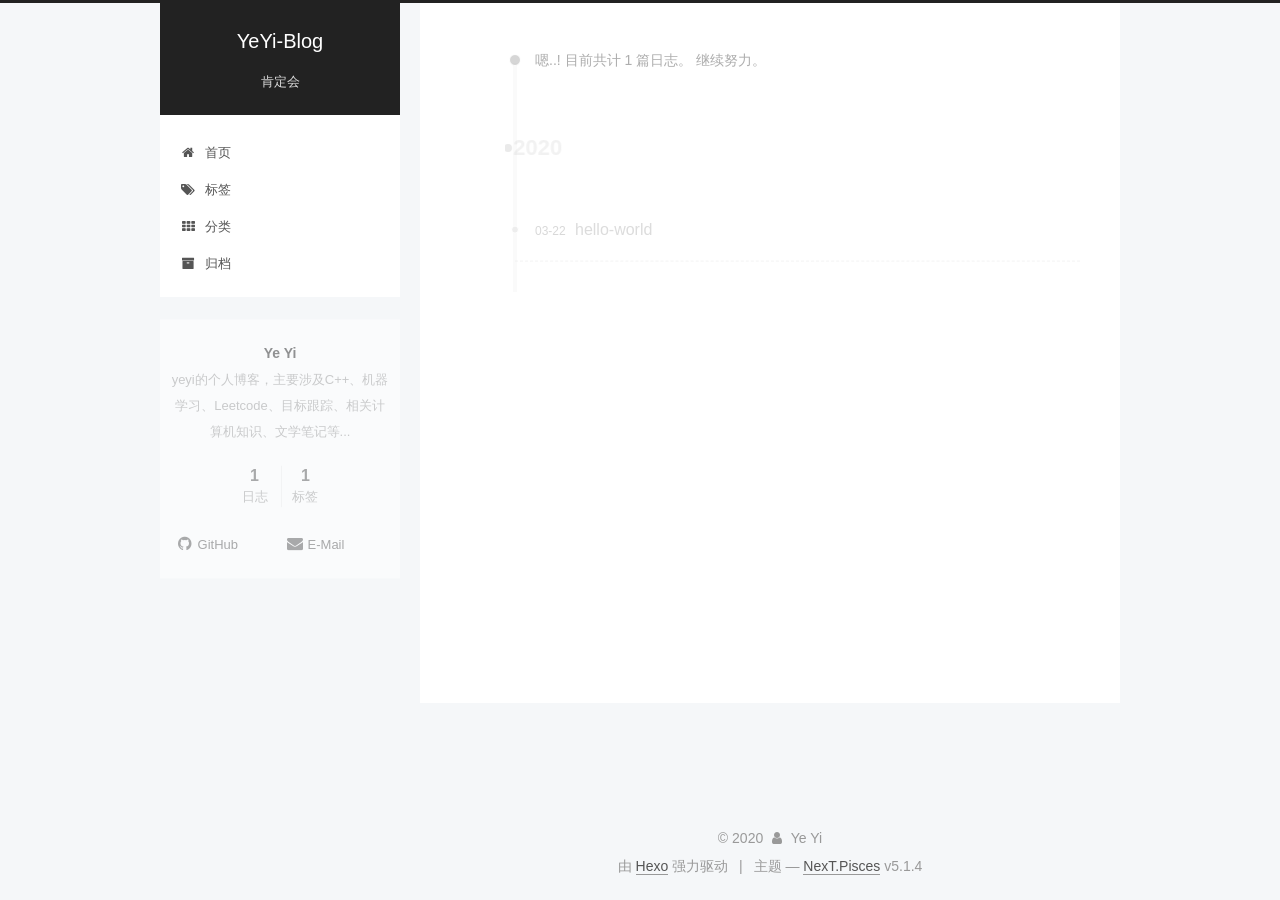
==== commit edf4e8a2: "Site updated: 2020-03-22 19:06:57" ====
--- a/archives/index.html
+++ b/archives/index.html
@@ -81,9 +81,9 @@
 
 <meta name="description" content="yeyi的个人博客，主要涉及C++、机器学习、Leetcode、目标跟踪、相关计算机知识、文学笔记等...">
 <meta property="og:type" content="website">
-<meta property="og:title" content="Hexo">
+<meta property="og:title" content="YeYi-Blog">
 <meta property="og:url" content="http://yoursite.com/archives/index.html">
-<meta property="og:site_name" content="Hexo">
+<meta property="og:site_name" content="YeYi-Blog">
 <meta property="og:description" content="yeyi的个人博客，主要涉及C++、机器学习、Leetcode、目标跟踪、相关计算机知识、文学笔记等...">
 <meta property="article:author" content="Ye Yi">
 <meta property="article:tag" content="yeyi">
@@ -128,7 +128,7 @@
 
 
 
-  <title>归档 | Hexo</title>
+  <title>归档 | YeYi-Blog</title>
   
 
 
@@ -158,7 +158,7 @@
     <div class="custom-logo-site-title">
       <a href="/"  class="brand" rel="start">
         <span class="logo-line-before"><i></i></span>
-        <span class="site-title">Hexo</span>
+        <span class="site-title">YeYi-Blog</span>
         <span class="logo-line-after"><i></i></span>
       </a>
     </div>
@@ -361,6 +361,15 @@
             
 
             
+              
+              
+              <div class="site-state-item site-state-tags">
+                <a href="/tags/index.html">
+                  <span class="site-state-item-count">1</span>
+                  <span class="site-state-item-name">标签</span>
+                </a>
+              </div>
+            
 
           </nav>
 
@@ -370,13 +379,13 @@
             <div class="links-of-author motion-element">
                 
                   <span class="links-of-author-item">
-                    <a href="https://github.com/yourname" target="_blank" title="GitHub">
+                    <a href="https://github.com/Bradyeyi" target="_blank" title="GitHub">
                       
                         <i class="fa fa-fw fa-github"></i>GitHub</a>
                   </span>
                 
                   <span class="links-of-author-item">
-                    <a href="mailto:yourname@gmail.com" target="_blank" title="E-Mail">
+                    <a href="1541533100@qq.com" target="_blank" title="E-Mail">
                       
                         <i class="fa fa-fw fa-envelope"></i>E-Mail</a>
                   </span>
--- a/css/main.css
+++ b/css/main.css
@@ -189,7 +189,7 @@
   font-size: 14px;
   line-height: 2;
   color: #555;
-  background: #fff;
+  background: #f5f7f9;
 }
 @media (max-width: 767px) {
   body {
@@ -653,8 +653,8 @@
 @media (min-width: 992px) {
   .full-image.full-image.full-image.full-image {
     max-width: none;
-    width: 110%;
-    margin: 25px -5%;
+    width: 118%;
+    margin: 0 -9%;
   }
 }
 .blockquote-center,
@@ -940,11 +940,11 @@
   display: inline-block;
   padding: 0 20px;
   font-size: 14px;
-  color: #fff;
-  background: #222;
-  border: 2px solid #222;
+  color: #555;
+  background: #fff;
+  border: 2px solid #555;
   text-decoration: none;
-  border-radius: 0;
+  border-radius: 2px;
   transition-property: background-color;
   transition-duration: 0.2s;
   transition-timing-function: ease-in-out;
@@ -953,8 +953,8 @@
 }
 .btn:hover {
   border-color: #222;
-  color: #222;
-  background: #fff;
+  color: #fff;
+  background: #222;
 }
 .btn +.btn {
   margin: 0 0 8px 8px;
@@ -1066,7 +1066,7 @@
   width: 24px;
   background: #222;
   font-size: 12px;
-  opacity: 1;
+  opacity: 0.6;
   color: #fff;
   cursor: pointer;
   text-align: center;
@@ -1087,7 +1087,7 @@
   }
 }
 .back-to-top.back-to-top-on {
-  bottom: 19px;
+  bottom: 30px;
 }
 .header {
   background: transparent;
@@ -1136,7 +1136,7 @@
 .site-subtitle {
   margin-top: 10px;
   font-size: 13px;
-  color: #999;
+  color: #ddd;
 }
 .use-motion .brand {
   opacity: 0;
@@ -1209,7 +1209,8 @@
   transition-timing-function: ease-in-out;
   transition-delay: 0s;
 }
-.menu .menu-item a:hover {
+.menu .menu-item a:hover,
+.menu-item-active a {
   border-bottom-color: #222;
 }
 .menu .menu-item .fa {
@@ -1738,20 +1739,20 @@
   display: block;
   margin: 0 auto;
   padding: 2px;
-  max-width: 96px;
+  max-width: 120px;
   height: auto;
-  border: 2px solid #333;
+  border: 1px solid #eee;
 }
 .site-author-name {
-  margin: 5px 0 0;
+  margin: 0;
   text-align: center;
-  color: #f5f5f5;
-  font-weight: normal;
+  color: #222;
+  font-weight: 600;
 }
 .site-description {
-  margin-top: 5px;
+  margin-top: 0;
   text-align: center;
-  font-size: 14px;
+  font-size: 13px;
   color: #999;
 }
 .site-state {
@@ -1763,7 +1764,7 @@
 .site-state-item {
   display: inline-block;
   padding: 0 15px;
-  border-left: 1px solid #333;
+  border-left: 1px solid #eee;
 }
 .site-state-item:first-child {
   border-left: none;
@@ -1776,11 +1777,11 @@
   text-align: center;
   color: inherit;
   font-weight: 600;
-  font-size: 18px;
+  font-size: 16px;
 }
 .site-state-item-name {
   font-size: 13px;
-  color: inherit;
+  color: #999;
 }
 .feed-link {
   margin-top: 20px;
@@ -1822,7 +1823,7 @@
   width: 4px;
   height: 4px;
   border-radius: 50%;
-  background: #ffffb0;
+  background: #619d3d;
 }
 .links-of-blogroll {
   font-size: 13px;
@@ -1860,7 +1861,7 @@
   color: #555;
 }
 .sidebar-nav li:hover {
-  color: #f5f5f5;
+  color: #fc6423;
 }
 .page-post-detail .sidebar-nav-toc {
   padding: 0 5px;
@@ -1869,11 +1870,11 @@
   margin-left: 10px;
 }
 .sidebar-nav .sidebar-nav-active {
-  color: #87daff;
-  border-bottom-color: #87daff;
+  color: #fc6423;
+  border-bottom-color: #fc6423;
 }
 .sidebar-nav .sidebar-nav-active:hover {
-  color: #87daff;
+  color: #fc6423;
 }
 .sidebar-panel {
   display: none;
@@ -1906,12 +1907,12 @@
   transition-timing-function: ease-in-out;
   transition-delay: 0s;
   transition-property: all;
-  color: #999;
-  border-bottom-color: #555;
+  color: #666;
+  border-bottom-color: #ccc;
 }
 .post-toc ol a:hover {
-  color: #ccc;
-  border-bottom-color: #ccc;
+  color: #000;
+  border-bottom-color: #000;
 }
 .post-toc .nav-item {
   overflow: hidden;
@@ -1933,14 +1934,14 @@
   display: block;
 }
 .post-toc .nav .active > a {
-  color: #87daff;
-  border-bottom-color: #87daff;
+  color: #fc6423;
+  border-bottom-color: #fc6423;
 }
 .post-toc .nav .active-current > a {
-  color: #87daff;
+  color: #fc6423;
 }
 .post-toc .nav .active-current > a:hover {
-  color: #87daff;
+  color: #fc6423;
 }
 .footer {
   font-size: 14px;
@@ -2345,6 +2346,16 @@
   transform: translate(-50%, -50%);
   color: #ccc;
 }
+@media (min-width: 768px) and (max-width: 991px) {
+  .busuanzi-count {
+    width: auto;
+  }
+}
+@media (max-width: 767px) {
+  .busuanzi-count {
+    width: auto;
+  }
+}
 .site-uv,
 .site-pv,
 .page-pv {
@@ -2580,83 +2591,403 @@
   }
 }
 .page-post-detail .sidebar-toggle-line {
-  background: #87daff;
+  background: #fc6423;
 }
 .page-post-detail .comments {
   overflow: hidden;
 }
-@media (max-width: 767px) {
-  .header-inner,
-  .container .main-inner,
+.header {
+  position: relative;
+  margin: 0 auto;
+  width: 960px;
+}
+@media (min-width: 768px) and (max-width: 991px) {
+  .header {
+    width: auto;
+  }
+}
+@media (max-width: 767px) {
+  .header {
+    width: auto;
+  }
+}
+.header-inner {
+  position: absolute;
+  top: 0;
+  overflow: hidden;
+  padding: 0;
+  width: 240px;
+  background: #fff;
+  box-shadow: initial;
+  border-radius: initial;
+}
+@media (min-width: 1600px) {
+  .container .header-inner {
+    width: 240px;
+  }
+}
+@media (min-width: 768px) and (max-width: 991px) {
+  .header-inner {
+    position: relative;
+    width: auto;
+    border-radius: initial;
+  }
+}
+@media (max-width: 767px) {
+  .header-inner {
+    position: relative;
+    width: auto;
+    border-radius: initial;
+  }
+}
+.main:before,
+.main:after {
+  content: " ";
+  display: table;
+}
+.main:after {
+  clear: both;
+}
+@media (min-width: 768px) and (max-width: 991px) {
+  .main {
+    padding-bottom: 100px;
+  }
+}
+@media (max-width: 767px) {
+  .main {
+    padding-bottom: 100px;
+  }
+}
+.container .main-inner {
+  width: 960px;
+}
+@media (min-width: 768px) and (max-width: 991px) {
+  .container .main-inner {
+    width: auto;
+  }
+}
+@media (max-width: 767px) {
+  .container .main-inner {
+    width: auto;
+  }
+}
+.content-wrap {
+  float: right;
+  box-sizing: border-box;
+  padding: 40px;
+  width: 700px;
+  background: #fff;
+  min-height: 700px;
+  box-shadow: initial;
+  border-radius: initial;
+}
+@media (min-width: 768px) and (max-width: 991px) {
+  .content-wrap {
+    width: 100%;
+    padding: 20px;
+    border-radius: initial;
+  }
+}
+@media (max-width: 767px) {
+  .content-wrap {
+    width: 100%;
+    padding: 20px;
+    min-height: auto;
+    border-radius: initial;
+  }
+}
+.sidebar {
+  position: static;
+  float: left;
+  margin-top: 300px;
+  width: 240px;
+  background: #f5f7f9;
+  box-shadow: none;
+}
+@media (min-width: 768px) and (max-width: 991px) {
+  .sidebar {
+    display: none;
+  }
+}
+@media (max-width: 767px) {
+  .sidebar {
+    display: none;
+  }
+}
+.sidebar-toggle {
+  display: none;
+}
+.footer-inner {
+  width: 960px;
+  padding-left: 260px;
+}
+@media (min-width: 768px) and (max-width: 991px) {
   .footer-inner {
     width: auto;
-  }
-}
-embed {
-  display: block;
-  margin: 0px auto 25px auto;
-}
-.custom-logo .site-meta-headline {
-  text-align: center;
-}
-.custom-logo .brand {
+    padding-left: 0 !important;
+    padding-right: 0 !important;
+  }
+}
+@media (max-width: 767px) {
+  .footer-inner {
+    width: auto;
+    padding-left: 0 !important;
+    padding-right: 0 !important;
+  }
+}
+.sidebar-position-right .header-inner {
+  right: 0;
+}
+.sidebar-position-right .content-wrap {
+  float: left;
+}
+.sidebar-position-right .sidebar {
+  float: right;
+}
+.sidebar-position-right .footer-inner {
+  padding-left: 0;
+  padding-right: 260px;
+}
+.site-brand-wrapper {
+  position: relative;
+}
+.site-meta {
+  padding: 20px 0;
+  color: #fff;
+  background: #222;
+}
+@media (min-width: 768px) and (max-width: 991px) {
+  .site-meta {
+    box-shadow: 0 0 16px rgba(0,0,0,0.5);
+  }
+}
+@media (max-width: 767px) {
+  .site-meta {
+    box-shadow: 0 0 16px rgba(0,0,0,0.5);
+  }
+}
+.brand {
+  padding: 0;
   background: none;
 }
-.custom-logo .site-title {
-  margin: 10px auto 0;
-  font-size: 24px;
-  color: #222;
-}
-.custom-logo .site-title a {
-  border: none;
-}
-.custom-logo-image {
-  margin: 0 auto;
-  padding: 5px;
-  max-width: 150px;
-  background: #fff;
-}
-@media (max-width: 767px) {
-  .site-nav {
-    position: absolute;
-    left: 0;
-    top: 52px;
-    margin: 0;
-    width: 100%;
-    padding: 0;
-    background: #fff;
-    border-bottom: 1px solid #ddd;
-    z-index: 1030;
-  }
-}
-@media (max-width: 767px) {
-  .menu {
-    text-align: left;
-  }
-}
-@media (max-width: 767px) {
-  .menu .menu-item {
-    display: block;
-    margin: 0 10px;
-    vertical-align: top;
-  }
-}
-@media (max-width: 767px) {
-  .menu .menu-item br {
-    display: none;
-  }
-}
-@media (max-width: 767px) {
-  .menu .menu-item a {
-    padding: 5px 10px;
-  }
-}
-.menu .menu-item .fa {
-  margin-right: 0;
+.brand:hover {
+  color: #fff;
+}
+.site-subtitle {
+  margin: 10px 10px 0;
+  font-weight: initial;
 }
 .site-search form {
   display: none;
 }
+.site-nav {
+  border-top: none;
+}
+@media (min-width: 768px) and (max-width: 991px) {
+  .site-nav {
+    display: none !important;
+  }
+}
+@media (min-width: 768px) and (max-width: 991px) {
+  .site-nav-on {
+    display: block !important;
+  }
+}
+.menu .menu-item {
+  display: block;
+  margin: 0;
+}
+.menu .menu-item a {
+  position: relative;
+  box-sizing: border-box;
+  padding: 5px 20px;
+  text-align: left;
+  line-height: inherit;
+  transition-property: background-color;
+  transition-duration: 0.2s;
+  transition-timing-function: ease-in-out;
+  transition-delay: 0s;
+}
+.menu .menu-item a:hover,
+.menu-item-active a {
+  background: #f9f9f9;
+  border-bottom-color: #fff;
+}
+.menu .menu-item br {
+  display: none;
+}
+.menu-item-active a:after {
+  content: " ";
+  position: absolute;
+  top: 50%;
+  margin-top: -3px;
+  right: 15px;
+  width: 6px;
+  height: 6px;
+  border-radius: 50%;
+  background-color: #bbb;
+}
+.btn-bar {
+  background-color: #fff;
+}
+.site-nav-toggle {
+  left: 20px;
+  top: 50%;
+  -webkit-transform: translateY(-50%);
+  -webkit-transform: translateY(-50%);
+  -moz-transform: translateY(-50%);
+  -ms-transform: translateY(-50%);
+  -o-transform: translateY(-50%);
+  transform: translateY(-50%);
+}
+@media (min-width: 768px) and (max-width: 991px) {
+  .site-nav-toggle {
+    display: block;
+  }
+}
+.use-motion .sidebar .motion-element {
+  opacity: 1;
+}
+.sidebar {
+  margin-left: -100%;
+  right: auto;
+  bottom: auto;
+  -webkit-transform: none;
+}
+.sidebar-inner {
+  box-sizing: border-box;
+  width: 240px;
+  color: #555;
+  background: #fff;
+  box-shadow: initial;
+  border-radius: initial;
+  opacity: 0;
+}
+.sidebar-inner.affix {
+  position: fixed;
+  top: 12px;
+}
+.sidebar-inner.affix-bottom {
+  position: absolute;
+}
+.site-overview {
+  text-align: left;
+}
+.site-author:before,
+.site-author:after {
+  content: " ";
+  display: table;
+}
+.site-author:after {
+  clear: both;
+}
+.sidebar a {
+  color: #555;
+}
+.sidebar a:hover {
+  color: #222;
+}
+.site-state-item {
+  padding: 0 10px;
+}
+.links-of-author-item a:before {
+  display: none;
+}
+.links-of-author-item a {
+  border-bottom: none;
+  text-decoration: underline;
+}
+.feed-link {
+  border-top: 1px dotted #ccc;
+  border-bottom: 1px dotted #ccc;
+  text-align: center;
+}
+.feed-link a {
+  display: block;
+  color: #fc6423;
+  border: none;
+}
+.feed-link a:hover {
+  background: none;
+  color: #e34603;
+}
+.feed-link a:hover i {
+  color: #e34603;
+}
+.links-of-author {
+  display: flex;
+  flex-wrap: wrap;
+  justify-content: center;
+}
+.links-of-author-item {
+  margin: 5px 0 0;
+  width: 50%;
+}
+.links-of-author-item a {
+  max-width: 216px;
+  box-sizing: border-box;
+  display: inline-block;
+  margin-right: 0;
+  margin-bottom: 0;
+  padding: 0 5px;
+  overflow: hidden;
+  white-space: nowrap;
+  text-overflow: ellipsis;
+}
+.links-of-author-item a {
+  display: block;
+  text-decoration: none;
+}
+.links-of-author-item a:hover {
+  border-radius: 4px;
+  background: #eee;
+}
+.links-of-author-item .fa {
+  margin-right: 2px;
+  font-size: 16px;
+}
+.links-of-author-item .fa-globe {
+  font-size: 15px;
+}
+.links-of-blogroll {
+  text-align: center;
+  margin-top: 20px;
+  padding: 3px 0 0;
+  border-top: 1px dotted #ccc;
+}
+.links-of-blogroll-title {
+  margin-top: 0;
+}
+.links-of-blogroll-item {
+  padding: 0;
+}
+.links-of-blogroll-inline:before,
+.links-of-blogroll-inline:after {
+  content: " ";
+  display: table;
+}
+.links-of-blogroll-inline:after {
+  clear: both;
+}
 .links-of-blogroll-inline .links-of-blogroll-item {
-  display: inline-block;
-}
+  margin: 5px 0 0;
+  width: 50%;
+  display: inline-block;
+  width: unset;
+}
+.links-of-blogroll-inline .links-of-blogroll-item a {
+  max-width: 216px;
+  box-sizing: border-box;
+  display: inline-block;
+  margin-right: 0;
+  margin-bottom: 0;
+  padding: 0 5px;
+  overflow: hidden;
+  white-space: nowrap;
+  text-overflow: ellipsis;
+}
+@media (max-width: 767px) {
+  .post-body {
+    text-align: justify;
+  }
+}
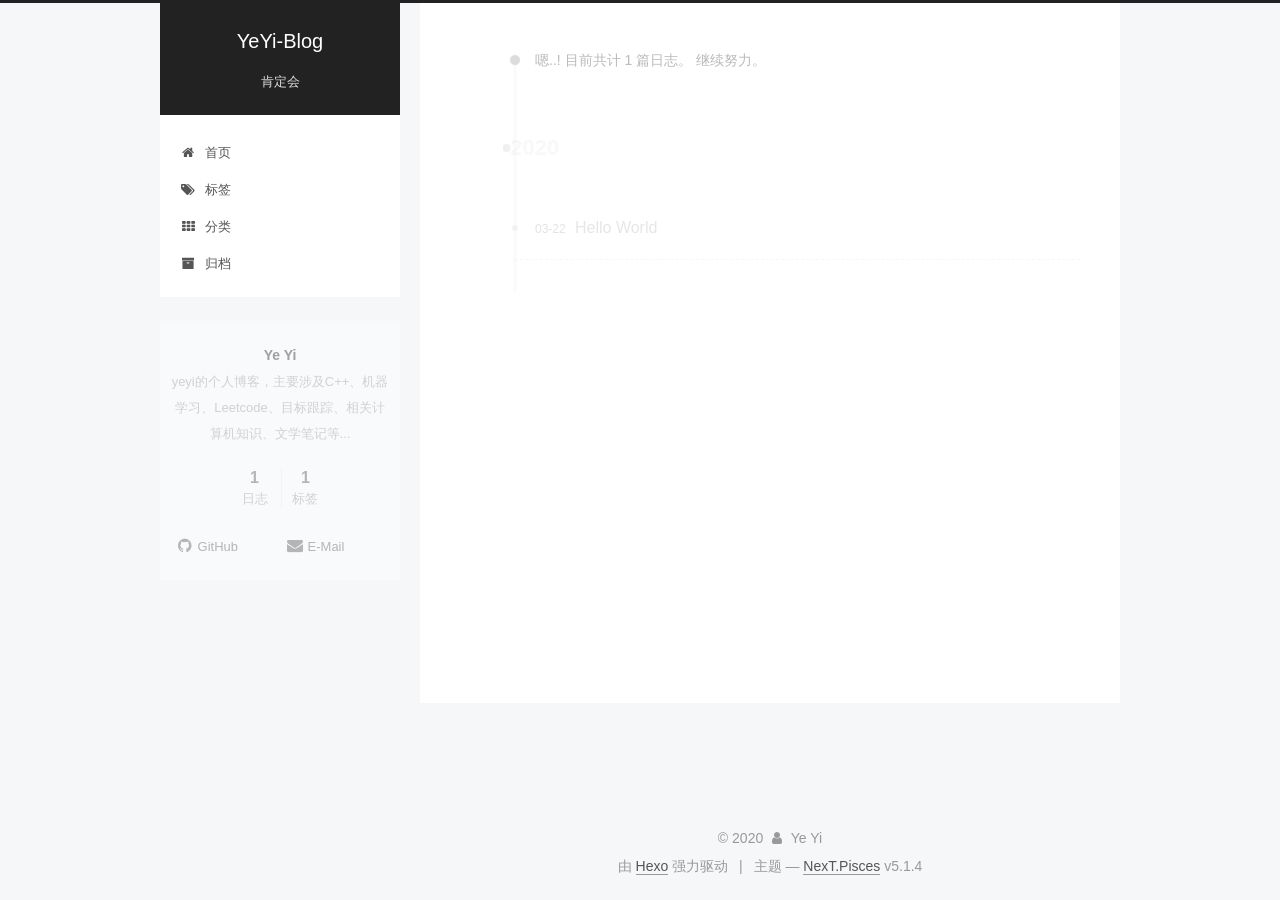
==== commit 4c0e3035: "Site updated: 2020-03-22 19:15:46" ====
--- a/archives/index.html
+++ b/archives/index.html
@@ -280,7 +280,7 @@
         
             <a class="post-title-link" href="/2020/03/22/hello-world/" itemprop="url">
               
-                <span itemprop="name">hello-world</span>
+                <span itemprop="name">Hello World</span>
               
             </a>
         
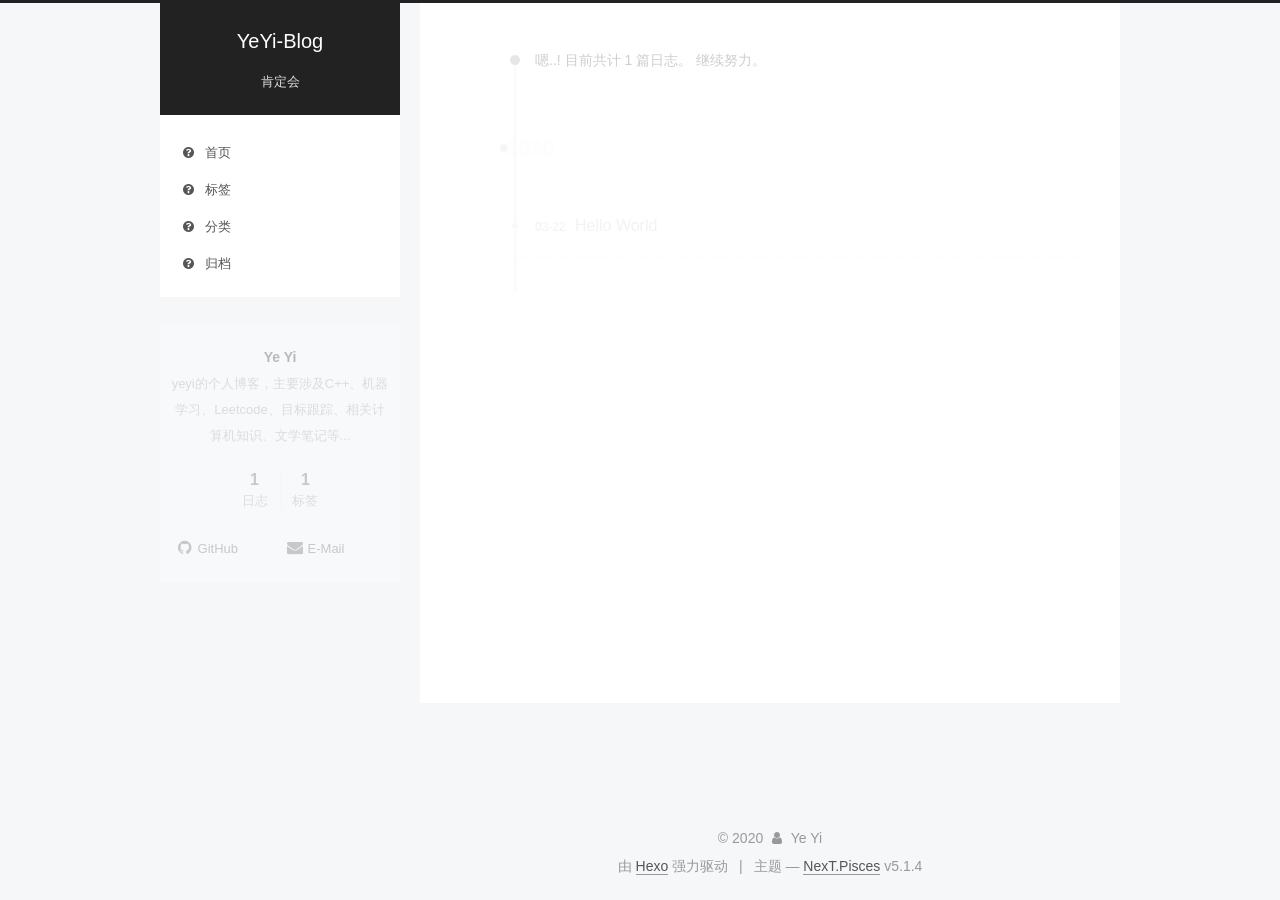
==== commit 20510364: "Site updated: 2020-03-22 19:49:21" ====
--- a/archives/index.html
+++ b/archives/index.html
@@ -184,9 +184,9 @@
       
         
         <li class="menu-item menu-item-home">
-          <a href="/%20" rel="section">
-            
-              <i class="menu-item-icon fa fa-fw fa-home"></i> <br />
+          <a href="/" rel="section">
+            
+              <i class="menu-item-icon fa fa-fw fa-question-circle"></i> <br />
             
             首页
           </a>
@@ -194,9 +194,9 @@
       
         
         <li class="menu-item menu-item-tags">
-          <a href="/tags/%20" rel="section">
-            
-              <i class="menu-item-icon fa fa-fw fa-tags"></i> <br />
+          <a href="/tags" rel="section">
+            
+              <i class="menu-item-icon fa fa-fw fa-question-circle"></i> <br />
             
             标签
           </a>
@@ -204,9 +204,9 @@
       
         
         <li class="menu-item menu-item-categories">
-          <a href="/categories/%20" rel="section">
-            
-              <i class="menu-item-icon fa fa-fw fa-th"></i> <br />
+          <a href="/categories" rel="section">
+            
+              <i class="menu-item-icon fa fa-fw fa-question-circle"></i> <br />
             
             分类
           </a>
@@ -214,9 +214,9 @@
       
         
         <li class="menu-item menu-item-archives">
-          <a href="/archives/%20" rel="section">
-            
-              <i class="menu-item-icon fa fa-fw fa-archive"></i> <br />
+          <a href="/archives" rel="section">
+            
+              <i class="menu-item-icon fa fa-fw fa-question-circle"></i> <br />
             
             归档
           </a>
@@ -350,7 +350,7 @@
             
               <div class="site-state-item site-state-posts">
               
-                <a href="/archives/%20%7C%7C%20archive">
+                <a href="/archives">
               
                   <span class="site-state-item-count">1</span>
                   <span class="site-state-item-name">日志</span>
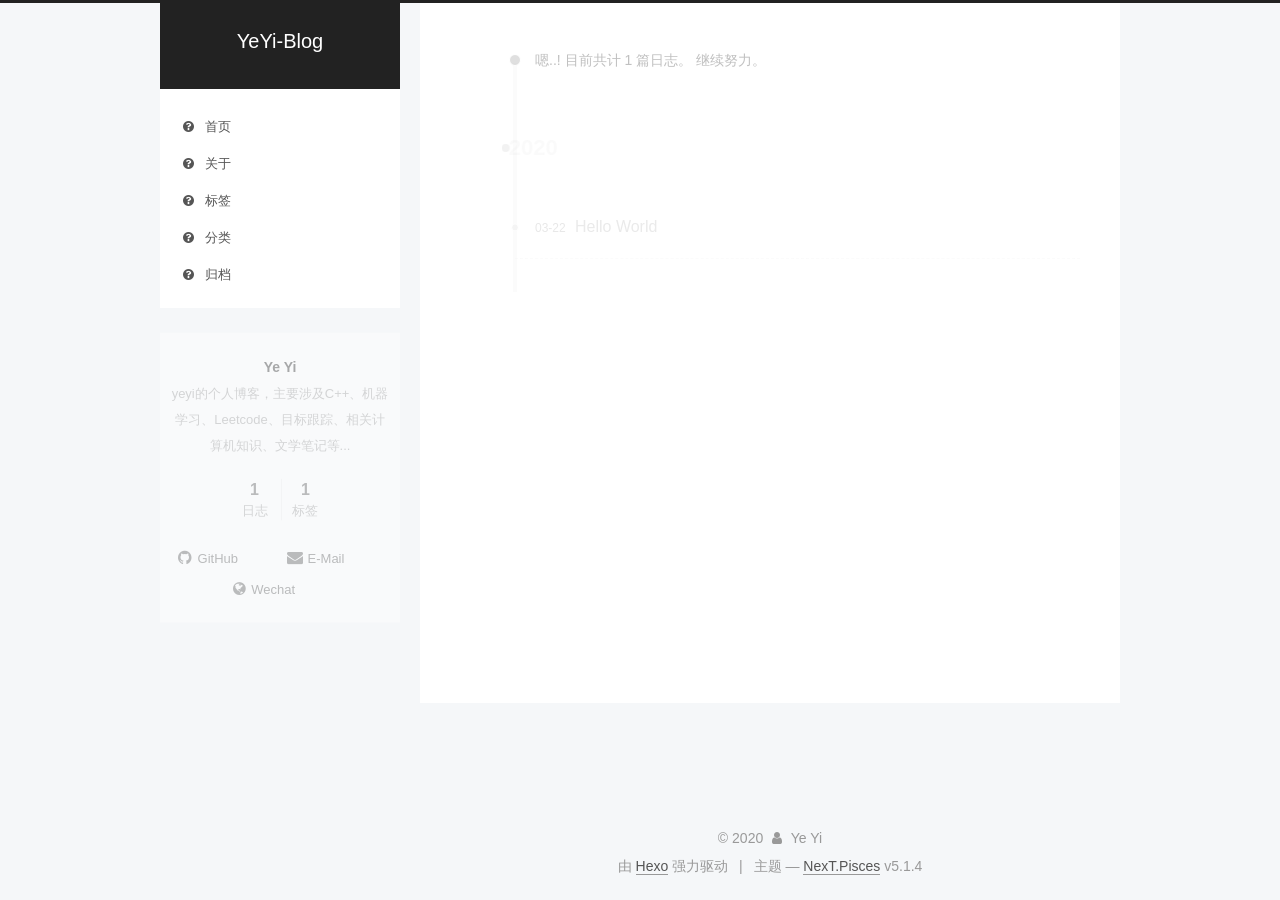
==== commit f22feb0d: "Site updated: 2020-03-22 23:15:05" ====
--- a/archives/index.html
+++ b/archives/index.html
@@ -163,7 +163,7 @@
       </a>
     </div>
       
-        <p class="site-subtitle">肯定会</p>
+        <p class="site-subtitle"></p>
       
   </div>
 
@@ -189,6 +189,16 @@
               <i class="menu-item-icon fa fa-fw fa-question-circle"></i> <br />
             
             首页
+          </a>
+        </li>
+      
+        
+        <li class="menu-item menu-item-about">
+          <a href="/about" rel="section">
+            
+              <i class="menu-item-icon fa fa-fw fa-question-circle"></i> <br />
+            
+            关于
           </a>
         </li>
       
@@ -390,6 +400,12 @@
                         <i class="fa fa-fw fa-envelope"></i>E-Mail</a>
                   </span>
                 
+                  <span class="links-of-author-item">
+                    <a href="/wechat" target="_blank" title="Wechat">
+                      
+                        <i class="fa fa-fw fa-globe"></i>Wechat</a>
+                  </span>
+                
             </div>
           
 
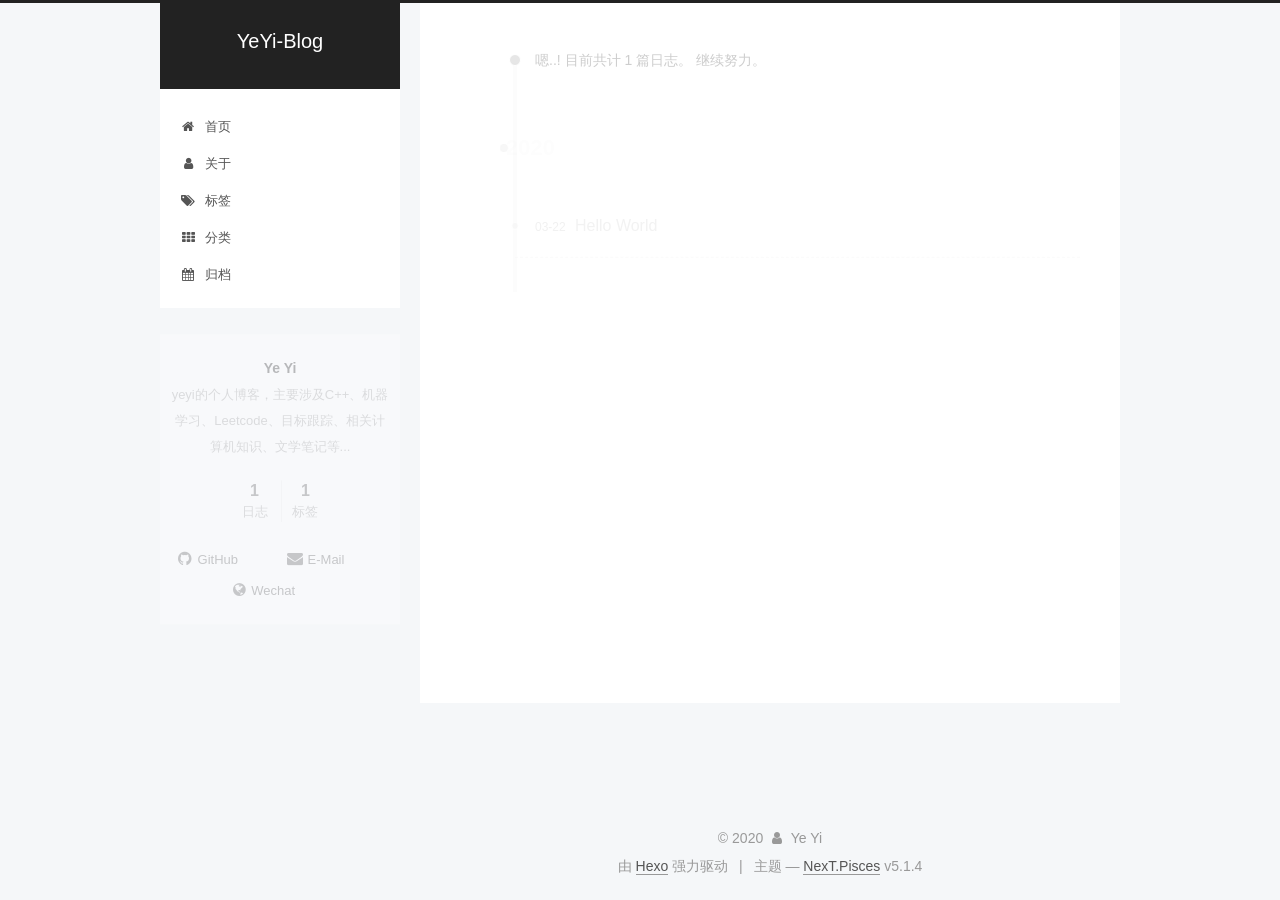
==== commit 18f3249c: "Site updated: 2020-03-22 23:23:21" ====
--- a/archives/index.html
+++ b/archives/index.html
@@ -184,9 +184,9 @@
       
         
         <li class="menu-item menu-item-home">
-          <a href="/" rel="section">
-            
-              <i class="menu-item-icon fa fa-fw fa-question-circle"></i> <br />
+          <a href="/%20" rel="section">
+            
+              <i class="menu-item-icon fa fa-fw fa-home"></i> <br />
             
             首页
           </a>
@@ -194,9 +194,9 @@
       
         
         <li class="menu-item menu-item-about">
-          <a href="/about" rel="section">
-            
-              <i class="menu-item-icon fa fa-fw fa-question-circle"></i> <br />
+          <a href="/about%20" rel="section">
+            
+              <i class="menu-item-icon fa fa-fw fa-user"></i> <br />
             
             关于
           </a>
@@ -204,9 +204,9 @@
       
         
         <li class="menu-item menu-item-tags">
-          <a href="/tags" rel="section">
-            
-              <i class="menu-item-icon fa fa-fw fa-question-circle"></i> <br />
+          <a href="/tags%20" rel="section">
+            
+              <i class="menu-item-icon fa fa-fw fa-tags"></i> <br />
             
             标签
           </a>
@@ -214,9 +214,9 @@
       
         
         <li class="menu-item menu-item-categories">
-          <a href="/categories" rel="section">
-            
-              <i class="menu-item-icon fa fa-fw fa-question-circle"></i> <br />
+          <a href="/categories%20" rel="section">
+            
+              <i class="menu-item-icon fa fa-fw fa-th"></i> <br />
             
             分类
           </a>
@@ -224,9 +224,9 @@
       
         
         <li class="menu-item menu-item-archives">
-          <a href="/archives" rel="section">
-            
-              <i class="menu-item-icon fa fa-fw fa-question-circle"></i> <br />
+          <a href="/archives%20" rel="section">
+            
+              <i class="menu-item-icon fa fa-fw fa-calendar"></i> <br />
             
             归档
           </a>
@@ -360,7 +360,7 @@
             
               <div class="site-state-item site-state-posts">
               
-                <a href="/archives">
+                <a href="/archives%20%7C%7C%20calendar">
               
                   <span class="site-state-item-count">1</span>
                   <span class="site-state-item-name">日志</span>
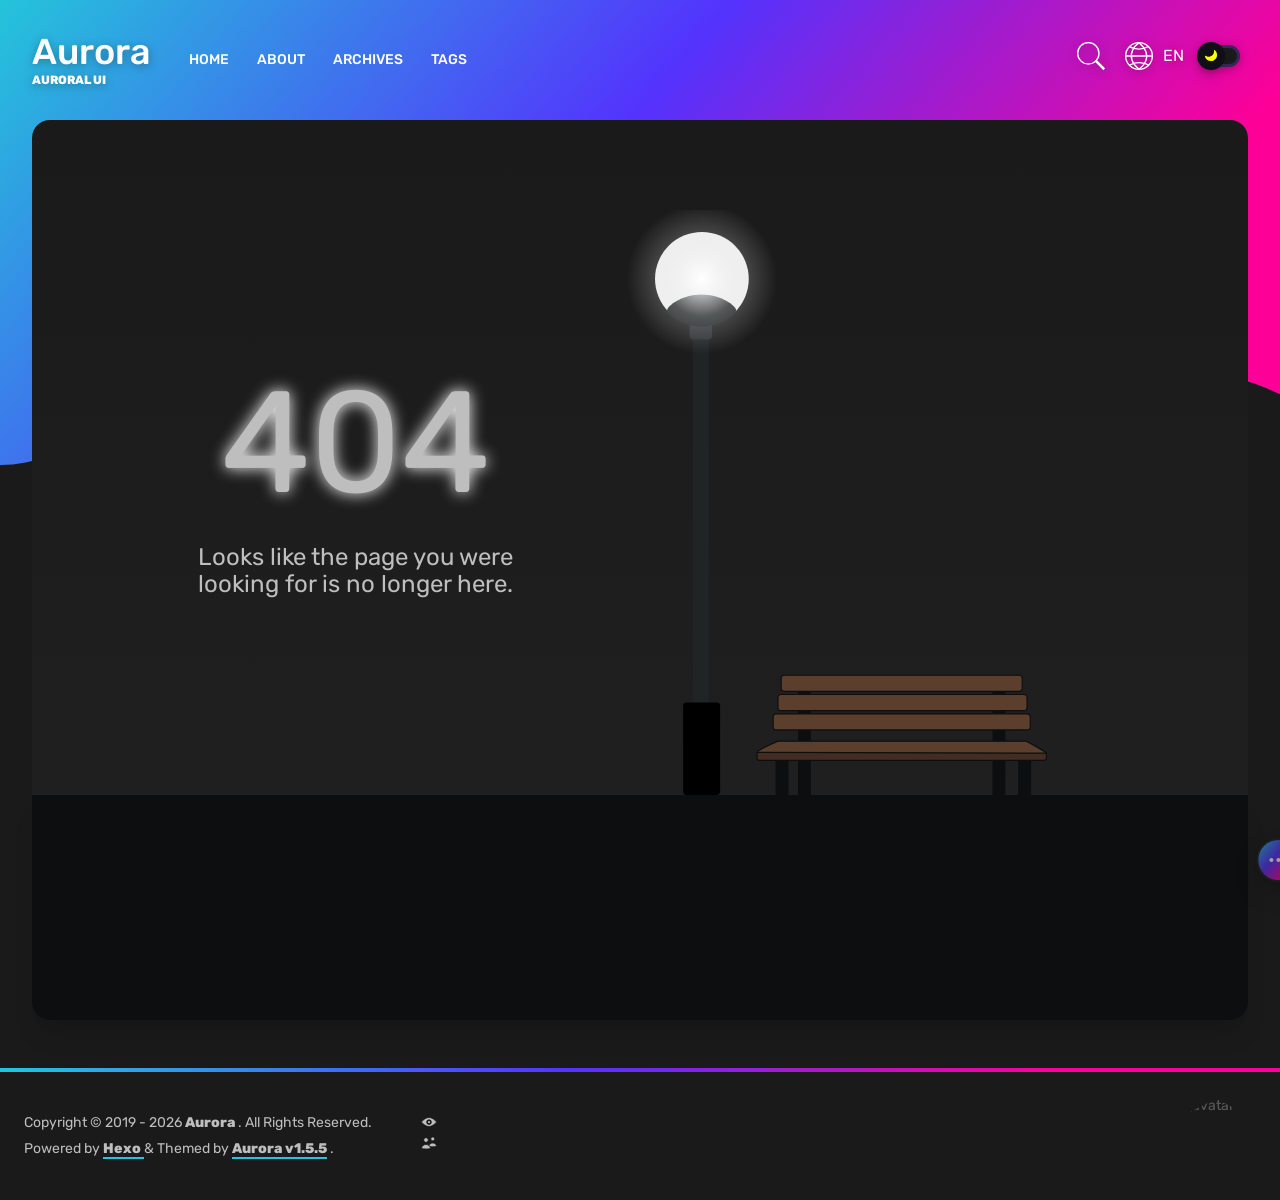
==== commit 5a5bb811: "Site updated: 2023-03-22 23:58:28" ====
--- a/archives/index.html
+++ b/archives/index.html
@@ -1,626 +1 @@
-<!DOCTYPE html>
-
-
-
-  
-
-
-<html class="theme-next pisces use-motion" lang="zh-Hans">
-<head>
-  <meta charset="UTF-8"/>
-<meta http-equiv="X-UA-Compatible" content="IE=edge" />
-<meta name="viewport" content="width=device-width, initial-scale=1, maximum-scale=1"/>
-<meta name="theme-color" content="#222">
-
-
-
-
-
-
-
-
-
-<meta http-equiv="Cache-Control" content="no-transform" />
-<meta http-equiv="Cache-Control" content="no-siteapp" />
-
-
-
-
-
-
-
-
-
-
-
-
-
-
-
-
-  
-  
-  <link href="/lib/fancybox/source/jquery.fancybox.css?v=2.1.5" rel="stylesheet" type="text/css" />
-
-
-
-
-
-
-
-<link href="/lib/font-awesome/css/font-awesome.min.css?v=4.6.2" rel="stylesheet" type="text/css" />
-
-<link href="/css/main.css?v=5.1.4" rel="stylesheet" type="text/css" />
-
-
-  <link rel="apple-touch-icon" sizes="180x180" href="/images/apple-touch-icon-next.png?v=5.1.4">
-
-
-  <link rel="icon" type="image/png" sizes="32x32" href="/images/favicon-32x32-next.png?v=5.1.4">
-
-
-  <link rel="icon" type="image/png" sizes="16x16" href="/images/favicon-16x16-next.png?v=5.1.4">
-
-
-  <link rel="mask-icon" href="/images/logo.svg?v=5.1.4" color="#222">
-
-
-
-
-
-  <meta name="keywords" content="Hexo, NexT" />
-
-
-
-
-
-
-
-
-
-
-<meta name="description" content="yeyi的个人博客，主要涉及C++、机器学习、Leetcode、目标跟踪、相关计算机知识、文学笔记等...">
-<meta property="og:type" content="website">
-<meta property="og:title" content="YeYi-Blog">
-<meta property="og:url" content="http://yoursite.com/archives/index.html">
-<meta property="og:site_name" content="YeYi-Blog">
-<meta property="og:description" content="yeyi的个人博客，主要涉及C++、机器学习、Leetcode、目标跟踪、相关计算机知识、文学笔记等...">
-<meta property="article:author" content="Ye Yi">
-<meta property="article:tag" content="yeyi">
-<meta property="article:tag" content=" C++">
-<meta property="article:tag" content=" Machine Learning">
-<meta property="article:tag" content=" Algorithm">
-<meta property="article:tag" content=" Objeect track">
-<meta property="article:tag" content=" Related CS Knowledge">
-<meta name="twitter:card" content="summary">
-
-
-
-<script type="text/javascript" id="hexo.configurations">
-  var NexT = window.NexT || {};
-  var CONFIG = {
-    root: '/',
-    scheme: 'Pisces',
-    version: '5.1.4',
-    sidebar: {"position":"left","display":"post","offset":12,"b2t":false,"scrollpercent":false,"onmobile":false},
-    fancybox: true,
-    tabs: true,
-    motion: {"enable":true,"async":false,"transition":{"post_block":"fadeIn","post_header":"slideDownIn","post_body":"slideDownIn","coll_header":"slideLeftIn","sidebar":"slideUpIn"}},
-    duoshuo: {
-      userId: '0',
-      author: '博主'
-    },
-    algolia: {
-      applicationID: '',
-      apiKey: '',
-      indexName: '',
-      hits: {"per_page":10},
-      labels: {"input_placeholder":"Search for Posts","hits_empty":"We didn't find any results for the search: ${query}","hits_stats":"${hits} results found in ${time} ms"}
-    }
-  };
-</script>
-
-
-
-  <link rel="canonical" href="http://yoursite.com/archives/"/>
-
-
-
-
-
-  <title>归档 | YeYi-Blog</title>
-  
-
-
-
-
-
-
-
-
-<meta name="generator" content="Hexo 4.2.0"></head>
-
-<body itemscope itemtype="http://schema.org/WebPage" lang="zh-Hans">
-
-  
-  
-    
-  
-
-  <div class="container sidebar-position-left page-archive">
-    <div class="headband"></div>
-
-    <header id="header" class="header" itemscope itemtype="http://schema.org/WPHeader">
-      <div class="header-inner"><div class="site-brand-wrapper">
-  <div class="site-meta ">
-    
-
-    <div class="custom-logo-site-title">
-      <a href="/"  class="brand" rel="start">
-        <span class="logo-line-before"><i></i></span>
-        <span class="site-title">YeYi-Blog</span>
-        <span class="logo-line-after"><i></i></span>
-      </a>
-    </div>
-      
-        <p class="site-subtitle"></p>
-      
-  </div>
-
-  <div class="site-nav-toggle">
-    <button>
-      <span class="btn-bar"></span>
-      <span class="btn-bar"></span>
-      <span class="btn-bar"></span>
-    </button>
-  </div>
-</div>
-
-<nav class="site-nav">
-  
-
-  
-    <ul id="menu" class="menu">
-      
-        
-        <li class="menu-item menu-item-home">
-          <a href="/%20" rel="section">
-            
-              <i class="menu-item-icon fa fa-fw fa-home"></i> <br />
-            
-            首页
-          </a>
-        </li>
-      
-        
-        <li class="menu-item menu-item-about">
-          <a href="/about%20" rel="section">
-            
-              <i class="menu-item-icon fa fa-fw fa-user"></i> <br />
-            
-            关于
-          </a>
-        </li>
-      
-        
-        <li class="menu-item menu-item-tags">
-          <a href="/tags%20" rel="section">
-            
-              <i class="menu-item-icon fa fa-fw fa-tags"></i> <br />
-            
-            标签
-          </a>
-        </li>
-      
-        
-        <li class="menu-item menu-item-categories">
-          <a href="/categories%20" rel="section">
-            
-              <i class="menu-item-icon fa fa-fw fa-th"></i> <br />
-            
-            分类
-          </a>
-        </li>
-      
-        
-        <li class="menu-item menu-item-archives">
-          <a href="/archives%20" rel="section">
-            
-              <i class="menu-item-icon fa fa-fw fa-calendar"></i> <br />
-            
-            归档
-          </a>
-        </li>
-      
-
-      
-    </ul>
-  
-
-  
-</nav>
-
-
-
- </div>
-    </header>
-
-    <main id="main" class="main">
-      <div class="main-inner">
-        <div class="content-wrap">
-          <div id="content" class="content">
-            
-
-  
-  
-  
-  <div class="post-block archive">
-    <div id="posts" class="posts-collapse">
-      <span class="archive-move-on"></span>
-
-      <span class="archive-page-counter">
-        
-        
-        
-          
-        
-        嗯..! 目前共计 1 篇日志。 继续努力。
-      </span>
-
-      
-
-        
-        
-        
-
-        
-          
-          <div class="collection-title">
-            <h1 class="archive-year" id="archive-year-2020">2020</h1>
-          </div>
-        
-        
-
-        
-
-  <article class="post post-type-normal" itemscope itemtype="http://schema.org/Article">
-    <header class="post-header">
-
-      <h2 class="post-title">
-        
-            <a class="post-title-link" href="/2020/03/22/hello-world/" itemprop="url">
-              
-                <span itemprop="name">Hello World</span>
-              
-            </a>
-        
-      </h2>
-
-      <div class="post-meta">
-        <time class="post-time" itemprop="dateCreated"
-              datetime="2020-03-22T15:48:18+08:00"
-              content="2020-03-22" >
-          03-22
-        </time>
-      </div>
-
-    </header>
-  </article>
-
-
-
-      
-
-    </div>
-  </div>
-  
-  
-  
-
-  
-
-
-
-          </div>
-          
-
-
-          
-
-        </div>
-        
-          
-  
-  <div class="sidebar-toggle">
-    <div class="sidebar-toggle-line-wrap">
-      <span class="sidebar-toggle-line sidebar-toggle-line-first"></span>
-      <span class="sidebar-toggle-line sidebar-toggle-line-middle"></span>
-      <span class="sidebar-toggle-line sidebar-toggle-line-last"></span>
-    </div>
-  </div>
-
-  <aside id="sidebar" class="sidebar">
-    
-    <div class="sidebar-inner">
-
-      
-
-      
-
-      <section class="site-overview-wrap sidebar-panel sidebar-panel-active">
-        <div class="site-overview">
-          <div class="site-author motion-element" itemprop="author" itemscope itemtype="http://schema.org/Person">
-            
-              <p class="site-author-name" itemprop="name">Ye Yi</p>
-              <p class="site-description motion-element" itemprop="description">yeyi的个人博客，主要涉及C++、机器学习、Leetcode、目标跟踪、相关计算机知识、文学笔记等...</p>
-          </div>
-
-          <nav class="site-state motion-element">
-
-            
-              <div class="site-state-item site-state-posts">
-              
-                <a href="/archives%20%7C%7C%20calendar">
-              
-                  <span class="site-state-item-count">1</span>
-                  <span class="site-state-item-name">日志</span>
-                </a>
-              </div>
-            
-
-            
-
-            
-              
-              
-              <div class="site-state-item site-state-tags">
-                <a href="/tags/index.html">
-                  <span class="site-state-item-count">1</span>
-                  <span class="site-state-item-name">标签</span>
-                </a>
-              </div>
-            
-
-          </nav>
-
-          
-
-          
-            <div class="links-of-author motion-element">
-                
-                  <span class="links-of-author-item">
-                    <a href="https://github.com/Bradyeyi" target="_blank" title="GitHub">
-                      
-                        <i class="fa fa-fw fa-github"></i>GitHub</a>
-                  </span>
-                
-                  <span class="links-of-author-item">
-                    <a href="1541533100@qq.com" target="_blank" title="E-Mail">
-                      
-                        <i class="fa fa-fw fa-envelope"></i>E-Mail</a>
-                  </span>
-                
-                  <span class="links-of-author-item">
-                    <a href="/wechat" target="_blank" title="Wechat">
-                      
-                        <i class="fa fa-fw fa-globe"></i>Wechat</a>
-                  </span>
-                
-            </div>
-          
-
-          
-          
-
-          
-          
-
-          
-
-        </div>
-      </section>
-
-      
-
-      
-
-    </div>
-  </aside>
-
-
-        
-      </div>
-    </main>
-
-    <footer id="footer" class="footer">
-      <div class="footer-inner">
-        <div class="copyright">&copy; <span itemprop="copyrightYear">2020</span>
-  <span class="with-love">
-    <i class="fa fa-user"></i>
-  </span>
-  <span class="author" itemprop="copyrightHolder">Ye Yi</span>
-
-  
-</div>
-
-
-  <div class="powered-by">由 <a class="theme-link" target="_blank" href="https://hexo.io">Hexo</a> 强力驱动</div>
-
-
-
-  <span class="post-meta-divider">|</span>
-
-
-
-  <div class="theme-info">主题 &mdash; <a class="theme-link" target="_blank" href="https://github.com/iissnan/hexo-theme-next">NexT.Pisces</a> v5.1.4</div>
-
-
-
-
-        
-
-
-
-
-
-
-
-        
-      </div>
-    </footer>
-
-    
-      <div class="back-to-top">
-        <i class="fa fa-arrow-up"></i>
-        
-      </div>
-    
-
-    
-
-  </div>
-
-  
-
-<script type="text/javascript">
-  if (Object.prototype.toString.call(window.Promise) !== '[object Function]') {
-    window.Promise = null;
-  }
-</script>
-
-
-
-
-
-
-
-
-
-  
-
-
-
-
-
-
-
-
-
-
-
-
-  
-  
-    <script type="text/javascript" src="/lib/jquery/index.js?v=2.1.3"></script>
-  
-
-  
-  
-    <script type="text/javascript" src="/lib/fastclick/lib/fastclick.min.js?v=1.0.6"></script>
-  
-
-  
-  
-    <script type="text/javascript" src="/lib/jquery_lazyload/jquery.lazyload.js?v=1.9.7"></script>
-  
-
-  
-  
-    <script type="text/javascript" src="/lib/velocity/velocity.min.js?v=1.2.1"></script>
-  
-
-  
-  
-    <script type="text/javascript" src="/lib/velocity/velocity.ui.min.js?v=1.2.1"></script>
-  
-
-  
-  
-    <script type="text/javascript" src="/lib/fancybox/source/jquery.fancybox.pack.js?v=2.1.5"></script>
-  
-
-
-  
-
-
-  <script type="text/javascript" src="/js/src/utils.js?v=5.1.4"></script>
-
-  <script type="text/javascript" src="/js/src/motion.js?v=5.1.4"></script>
-
-
-
-  
-  
-
-
-  <script type="text/javascript" src="/js/src/affix.js?v=5.1.4"></script>
-
-  <script type="text/javascript" src="/js/src/schemes/pisces.js?v=5.1.4"></script>
-
-
-
-  
-
-  
-
-
-  <script type="text/javascript" src="/js/src/bootstrap.js?v=5.1.4"></script>
-
-
-
-  
-
-
-  
-
-
-
-
-	
-
-
-
-
-
-  
-
-
-
-
-
-  
-
-
-
-
-
-
-
-
-
-
-
-
-  
-
-
-
-
-
-  
-
-  
-
-  
-
-  
-  
-
-  
-
-  
-
-  
-
-</body>
-</html>
+<!DOCTYPE html><html lang="en"><head><meta charset="utf-8"><meta http-equiv="X-UA-Compatible" content="IE=edge"><meta name="viewport" content="width=device-width,initial-scale=1"><link rel="icon" href="/favicon.ico"><link href="/static/css/chunk-libs.eebac533.css" rel="stylesheet"><link href="/static/css/app.0d31776f.css" rel="stylesheet"><!-- hexo injector head_end start --><script rel="prefetch" async src="https://busuanzi.ibruce.info/busuanzi/2.3/busuanzi.pure.mini.js"></script><script rel="preload" src="https://cdn.bootcdn.net/ajax/libs/prism/1.23.0/components/prism-core.js" data-manual></script><script rel="preload" src="https://cdn.bootcdn.net/ajax/libs/prism/1.23.0/plugins/autoloader/prism-autoloader.js"></script><script rel="preload" src="https://cdn.bootcdn.net/ajax/libs/prism/1.23.0/plugins/toolbar/prism-toolbar.min.js"></script><script rel="preload" src="https://cdn.bootcdn.net/ajax/libs/prism/1.23.0/plugins/copy-to-clipboard/prism-copy-to-clipboard.min.js"></script><script rel="preload" src="https://cdn.bootcdn.net/ajax/libs/blueimp-md5/2.18.0/js/md5.min.js"></script><script rel="preload" src="https://cdn.bootcdn.net/ajax/libs/lodash.js/4.17.21/lodash.min.js"></script><link rel="stylesheet" href="https://cdn.bootcdn.net/ajax/libs/prism/1.23.0/themes/prism.min.css"/><link rel="stylesheet" href="https://cdn.bootcdn.net/ajax/libs/prism/1.23.0/plugins/toolbar/prism-toolbar.min.css"/><link rel="stylesheet" href="https://fonts.loli.net/css?family=Rubik" /><script rel="preload" src="https://cdn.bootcdn.net/ajax/libs/gitalk/1.7.2/gitalk.min.js"></script><link rel="stylesheet" href="https://cdn.bootcdn.net/ajax/libs/gitalk/1.7.2/gitalk.min.css"/><!-- hexo injector head_end end --><meta name="generator" content="Hexo 6.3.0"></head><body id="body-container"><noscript><strong>We're sorry but Aurora Blog doesn't work properly without JavaScript enabled. Please enable it to continue.</strong></noscript><div id="app"></div><script>(function(e){function t(t){for(var a,n,u=t[0],i=t[1],c=t[2],l=0,p=[];l<u.length;l++)n=u[l],Object.prototype.hasOwnProperty.call(o,n)&&o[n]&&p.push(o[n][0]),o[n]=0;for(a in i)Object.prototype.hasOwnProperty.call(i,a)&&(e[a]=i[a]);f&&f(t);while(p.length)p.shift()();return s.push.apply(s,c||[]),r()}function r(){for(var e,t=0;t<s.length;t++){for(var r=s[t],a=!0,n=1;n<r.length;n++){var u=r[n];0!==o[u]&&(a=!1)}a&&(s.splice(t--,1),e=i(i.s=r[0]))}return e}var a={},n={runtime:0},o={runtime:0},s=[];function u(e){return i.p+"static/js/"+({404:"404",about:"about",archives:"archives",categories:"categories",page:"page",post:"post",result:"result",tags:"tags"}[e]||e)+"."+{404:"00d640a8",about:"024aacd1",archives:"574ac664",categories:"90aa5475",page:"a02618ad",post:"cebfbaa4",result:"39470350",tags:"2ad613f5"}[e]+".js"}function i(t){if(a[t])return a[t].exports;var r=a[t]={i:t,l:!1,exports:{}};return e[t].call(r.exports,r,r.exports,i),r.l=!0,r.exports}i.e=function(e){var t=[],r={404:1,about:1,archives:1,categories:1,page:1,post:1,result:1,tags:1};n[e]?t.push(n[e]):0!==n[e]&&r[e]&&t.push(n[e]=new Promise((function(t,r){for(var a="static/css/"+({404:"404",about:"about",archives:"archives",categories:"categories",page:"page",post:"post",result:"result",tags:"tags"}[e]||e)+"."+{404:"1a6cd5bd",about:"32dfa3b0",archives:"c0d49bd5",categories:"10e2be12",page:"749ad047",post:"9f951a60",result:"10e2be12",tags:"10e2be12"}[e]+".css",o=i.p+a,s=document.getElementsByTagName("link"),u=0;u<s.length;u++){var c=s[u],l=c.getAttribute("data-href")||c.getAttribute("href");if("stylesheet"===c.rel&&(l===a||l===o))return t()}var p=document.getElementsByTagName("style");for(u=0;u<p.length;u++){c=p[u],l=c.getAttribute("data-href");if(l===a||l===o)return t()}var f=document.createElement("link");f.rel="stylesheet",f.type="text/css",f.onload=t,f.onerror=function(t){var a=t&&t.target&&t.target.src||o,s=new Error("Loading CSS chunk "+e+" failed.\n("+a+")");s.code="CSS_CHUNK_LOAD_FAILED",s.request=a,delete n[e],f.parentNode.removeChild(f),r(s)},f.href=o;var d=document.getElementsByTagName("head")[0];d.appendChild(f)})).then((function(){n[e]=0})));var a=o[e];if(0!==a)if(a)t.push(a[2]);else{var s=new Promise((function(t,r){a=o[e]=[t,r]}));t.push(a[2]=s);var c,l=document.createElement("script");l.charset="utf-8",l.timeout=120,i.nc&&l.setAttribute("nonce",i.nc),l.src=u(e);var p=new Error;c=function(t){l.onerror=l.onload=null,clearTimeout(f);var r=o[e];if(0!==r){if(r){var a=t&&("load"===t.type?"missing":t.type),n=t&&t.target&&t.target.src;p.message="Loading chunk "+e+" failed.\n("+a+": "+n+")",p.name="ChunkLoadError",p.type=a,p.request=n,r[1](p)}o[e]=void 0}};var f=setTimeout((function(){c({type:"timeout",target:l})}),12e4);l.onerror=l.onload=c,document.head.appendChild(l)}return Promise.all(t)},i.m=e,i.c=a,i.d=function(e,t,r){i.o(e,t)||Object.defineProperty(e,t,{enumerable:!0,get:r})},i.r=function(e){"undefined"!==typeof Symbol&&Symbol.toStringTag&&Object.defineProperty(e,Symbol.toStringTag,{value:"Module"}),Object.defineProperty(e,"__esModule",{value:!0})},i.t=function(e,t){if(1&t&&(e=i(e)),8&t)return e;if(4&t&&"object"===typeof e&&e&&e.__esModule)return e;var r=Object.create(null);if(i.r(r),Object.defineProperty(r,"default",{enumerable:!0,value:e}),2&t&&"string"!=typeof e)for(var a in e)i.d(r,a,function(t){return e[t]}.bind(null,a));return r},i.n=function(e){var t=e&&e.__esModule?function(){return e["default"]}:function(){return e};return i.d(t,"a",t),t},i.o=function(e,t){return Object.prototype.hasOwnProperty.call(e,t)},i.p="/",i.oe=function(e){throw console.error(e),e};var c=window["webpackJsonp"]=window["webpackJsonp"]||[],l=c.push.bind(c);c.push=t,c=c.slice();for(var p=0;p<c.length;p++)t(c[p]);var f=l;r()})([]);</script><script src="/static/js/chunk-libs.dc6146cd.js"></script><script src="/static/js/app.6d2c358d.js"></script></body></html>
--- a/static/css/chunk-libs.eebac533.css
+++ b/static/css/chunk-libs.eebac533.css
@@ -0,0 +1 @@
+/*! normalize.css v8.0.1 | MIT License | github.com/necolas/normalize.css */html{line-height:1.15;-webkit-text-size-adjust:100%}body{margin:0}main{display:block}h1{font-size:2em;margin:.67em 0}hr{box-sizing:content-box;height:0;overflow:visible}pre{font-family:monospace,monospace;font-size:1em}a{background-color:transparent}abbr[title]{border-bottom:none;text-decoration:underline;-webkit-text-decoration:underline dotted;text-decoration:underline dotted}b,strong{font-weight:bolder}code,kbd,samp{font-family:monospace,monospace;font-size:1em}small{font-size:80%}sub,sup{font-size:75%;line-height:0;position:relative;vertical-align:baseline}sub{bottom:-.25em}sup{top:-.5em}img{border-style:none}button,input,optgroup,select,textarea{font-family:inherit;font-size:100%;line-height:1.15;margin:0}button,input{overflow:visible}button,select{text-transform:none}[type=button],[type=reset],[type=submit],button{-webkit-appearance:button}[type=button]::-moz-focus-inner,[type=reset]::-moz-focus-inner,[type=submit]::-moz-focus-inner,button::-moz-focus-inner{border-style:none;padding:0}[type=button]:-moz-focusring,[type=reset]:-moz-focusring,[type=submit]:-moz-focusring,button:-moz-focusring{outline:1px dotted ButtonText}fieldset{padding:.35em .75em .625em}legend{box-sizing:border-box;color:inherit;display:table;max-width:100%;padding:0;white-space:normal}progress{vertical-align:baseline}textarea{overflow:auto}[type=checkbox],[type=radio]{box-sizing:border-box;padding:0}[type=number]::-webkit-inner-spin-button,[type=number]::-webkit-outer-spin-button{height:auto}[type=search]{-webkit-appearance:textfield;outline-offset:-2px}[type=search]::-webkit-search-decoration{-webkit-appearance:none}::-webkit-file-upload-button{-webkit-appearance:button;font:inherit}details{display:block}summary{display:list-item}[hidden],template{display:none}#nprogress{pointer-events:none}#nprogress .bar{background:#29d;position:fixed;z-index:1031;top:0;left:0;width:100%;height:2px}#nprogress .peg{display:block;position:absolute;right:0;width:100px;height:100%;box-shadow:0 0 10px #29d,0 0 5px #29d;opacity:1;transform:rotate(3deg) translateY(-4px)}#nprogress .spinner{display:block;position:fixed;z-index:1031;top:15px;right:15px}#nprogress .spinner-icon{width:18px;height:18px;box-sizing:border-box;border:2px solid transparent;border-top-color:#29d;border-left-color:#29d;border-radius:50%;-webkit-animation:nprogress-spinner .4s linear infinite;animation:nprogress-spinner .4s linear infinite}.nprogress-custom-parent{overflow:hidden;position:relative}.nprogress-custom-parent #nprogress .bar,.nprogress-custom-parent #nprogress .spinner{position:absolute}@-webkit-keyframes nprogress-spinner{0%{-webkit-transform:rotate(0deg)}to{-webkit-transform:rotate(1turn)}}@keyframes nprogress-spinner{0%{transform:rotate(0deg)}to{transform:rotate(1turn)}}
--- a/static/css/app.0d31776f.css
+++ b/static/css/app.0d31776f.css
@@ -0,0 +1,5 @@
+:root{--max-width:1600px;--gap:2rem;--main-gradient:linear-gradient(130deg,#24c6dc,#5433ff 41.07%,#f09 76.05%);--theme-transition:all 250ms ease}.theme-light{--background-primary:#f1f3f9;--background-primary-alt:#fafafa;--background-secondary:#fff;--background-secondary-alt:#2e3236;--background-trans:rgba(0,0,0,0.15);--text-bright:#000;--text-normal:#333;--text-accent:#e93796;--text-sub-accent:#547ce7;--text-faint:#b2b2b2;--text-dim:#858585;--text-title-h1:#333;--text-title-h2:#333;--text-title-h3:#333;--text-title-h4:#333;--text-title-h5:#333;--text-link:#b4b4b4;--text-a:#db4d52;--text-a-hover:#db4d52;--bg-accent-55:rgba(244,86,157,0.55);--bg-sub-accent-55:rgba(13,185,215,0.55);--bg-accent-05:rgba(244,86,157,0.05);--strong-gradient:linear-gradient(62deg,#188bfd,#a03bff)!important;--gradient-cover:linear-gradient(90deg,hsla(0,0%,98%,0),hsla(0,0%,98%,0.013) 8.1%,hsla(0,0%,98%,0.049) 15.5%,hsla(0,0%,98%,0.104) 22.5%,hsla(0,0%,98%,0.175) 29%,hsla(0,0%,98%,0.259) 35.3%,hsla(0,0%,98%,0.352) 41.2%,hsla(0,0%,98%,0.45) 47.1%,hsla(0,0%,98%,0.55) 52.9%,hsla(0,0%,98%,0.648) 58.8%,hsla(0,0%,98%,0.741) 64.7%,hsla(0,0%,98%,0.825) 71%,hsla(0,0%,98%,0.896) 77.5%,hsla(0,0%,98%,0.951) 84.5%,hsla(0,0%,98%,0.987) 91.9%,var(--background-secondary));--article-cover:linear-gradient(180deg,hsla(0,0%,98%,0),hsla(0,0%,98%,0.013) 8.1%,hsla(0,0%,98%,0.049) 15.5%,hsla(0,0%,98%,0.104) 22.5%,hsla(0,0%,98%,0.175) 29%,hsla(0,0%,98%,0.259) 35.3%,hsla(0,0%,98%,0.352) 41.2%,hsla(0,0%,98%,0.45) 47.1%,hsla(0,0%,98%,0.55) 52.9%,hsla(0,0%,98%,0.648) 58.8%,hsla(0,0%,98%,0.741) 64.7%,hsla(0,0%,98%,0.825) 71%,hsla(0,0%,98%,0.896) 77.5%,hsla(0,0%,98%,0.951) 84.5%,hsla(0,0%,98%,0.987) 91.9%,var(--background-secondary));--accent-shadow:0 20px 25px -5px rgba(232,57,255,0.06),0 10px 10px -5px rgba(53,11,59,0.1);--sub-accent-shadow:0 20px 25px -5px rgba(71,190,255,0.06),0 10px 10px -5px rgba(11,42,59,0.1);--search-modal-key-gradient:linear-gradient(-225deg,#d5dbe4,#f8f8f8);--search-modal-key-shadow:inset 0 -2px 0 0 #cdcde6,inset 0 0 1px 1px #fff,0 1px 2px 1px rgba(30,35,90,0.4);--custom-quote-tip:#7343d5;--custom-quote-warning:#e98503;--custom-quote-danger:#dd2500;--custom-quote:#e93796}.theme-dark,.theme-light{--trans-ease:all 250ms ease}.theme-dark{--background-primary:#1a1a1a;--background-primary-alt:#0d0b12;--background-secondary:#212121;--background-secondary-alt:#0d0b12;--background-trans:hsla(0,0%,100%,0.15);--skeleton-bg:#2e2e2e;--skeleton-hl:#363636;--text-bright:#fff;--text-normal:#bebebe;--text-accent:#0fb6d6;--text-sub-accent:#f4569d;--text-dim:#6d6d6d;--text-faint:#7aa2f7;--text-title-h1:var(--text-accent);--text-title-h2:#cbdbe5;--text-title-h3:#cbdbe5;--text-title-h4:#cbdbe5;--text-title-h5:#cbdbe5;--text-link:#b4b4b4;--text-a:#6bcafb;--text-a-hover:#6bcafb;--bg-sub-accent-55:rgba(244,86,157,0.55);--bg-accent-55:rgba(13,185,215,0.55);--bg-accent-05:rgba(14,210,247,0.05);--strong-gradient:linear-gradient(62deg,#87c2fd,#dcb9fc)!important;--gradient-cover:linear-gradient(90deg,rgba(33,33,33,0),rgba(33,33,33,0.013) 8.1%,rgba(33,33,33,0.049) 15.5%,rgba(33,33,33,0.104) 22.5%,rgba(33,33,33,0.175) 29%,rgba(33,33,33,0.259) 35.3%,rgba(33,33,33,0.352) 41.2%,rgba(33,33,33,0.45) 47.1%,rgba(33,33,33,0.55) 52.9%,rgba(33,33,33,0.648) 58.8%,rgba(33,33,33,0.741) 64.7%,rgba(33,33,33,0.825) 71%,rgba(33,33,33,0.896) 77.5%,rgba(33,33,33,0.951) 84.5%,rgba(33,33,33,0.987) 91.9%,var(--background-secondary));--article-cover:linear-gradient(180deg,rgba(33,33,33,0),rgba(33,33,33,0.013) 8.1%,rgba(33,33,33,0.049) 15.5%,rgba(33,33,33,0.104) 22.5%,rgba(33,33,33,0.175) 29%,rgba(33,33,33,0.259) 35.3%,rgba(33,33,33,0.352) 41.2%,rgba(33,33,33,0.45) 47.1%,rgba(33,33,33,0.55) 52.9%,rgba(33,33,33,0.648) 58.8%,rgba(33,33,33,0.741) 64.7%,rgba(33,33,33,0.825) 71%,rgba(33,33,33,0.896) 77.5%,rgba(33,33,33,0.951) 84.5%,rgba(33,33,33,0.987) 91.9%,var(--background-secondary));--accent-shadow:0 20px 25px -5px rgba(11,42,59,0.35),0 10px 10px -5px rgba(11,42,59,0.14);--sub-accent-shadow:0 20px 25px -5px rgba(53,11,59,0.35),0 10px 10px -5px rgba(53,11,59,0.14);--search-modal-key-gradient:linear-gradient(-225deg,#3f3e3e,#2c2c2c);--search-modal-key-shadow:inset 0 -2px 0 0 #363636,inset 0 0 1px 1px #2e2e2e,0 1px 2px 1px rgba(30,35,90,0.4);--custom-quote-tip:#8d53ff;--custom-quote-warning:#cbcb00;--custom-quote-danger:#dd2500;--custom-quote:#5dc3d9}.ob-text-bright{color:var(--text-bright)}.ob-drop-shadow{filter:drop-shadow(0 2px 5px rgba(0,0,0,.3))}.ob-hz-thumbnail{max-width:120%}.ob-gradient-plate{width:calc(100% - .5rem);height:calc(100% - .5rem);margin:.25rem}.ob-gradient-cut-plate{top:8%;width:calc(100% - .5rem);height:calc(92% - .5rem);margin:.25rem}.ob-avatar{height:7rem;width:7rem}.footer-avatar,.ob-avatar{margin:0;--tw-shadow:0 20px 25px -5px rgba(0,0,0,0.1),0 10px 10px -5px rgba(0,0,0,0.04);box-shadow:var(--tw-ring-offset-shadow,0 0 transparent),var(--tw-ring-shadow,0 0 transparent),var(--tw-shadow)}.footer-avatar{height:5rem;opacity:.4;width:5rem}.diamond-avatar{-webkit-clip-path:polygon(50% 3%,91% 25%,91% 75%,50% 97%,9% 75%,9% 25%);clip-path:polygon(50% 3%,91% 25%,91% 75%,50% 97%,9% 75%,9% 25%)}.circle-avatar{border-radius:9999px}.circle-avatar,.rounded-avatar{border-color:var(--background-primary);border-width:6px}.rounded-avatar{border-radius:1rem}.animation-text{-webkit-background-clip:text;-webkit-text-fill-color:transparent;-webkit-box-decoration-break:clone;background-color:#ccc;background-image:linear-gradient(90deg,#ccc,#fff,#ccc);-webkit-animation:SkeletonLoading 1.5s ease-in-out 0s infinite normal none running;animation:SkeletonLoading 1.5s ease-in-out 0s infinite normal none running}.inverted-main-grid,.main-grid{display:flex;flex-direction:column}@media (min-width:1024px){.main-grid{display:grid;gap:var(--gap);grid-template-columns:minmax(0,1fr) 320px}.inverted-main-grid{display:grid;gap:var(--gap);grid-template-columns:245px minmax(0,1fr)}}.tab{background-color:var(--background-secondary);border-radius:1rem;display:flex;flex-direction:row;flex-wrap:wrap;margin-bottom:2rem;overflow-y:hidden;padding-left:1.5rem;padding-right:3rem;--tw-shadow:0 4px 6px -1px rgba(0,0,0,0.1),0 2px 4px -1px rgba(0,0,0,0.06);box-shadow:var(--tw-ring-offset-shadow,0 0 transparent),var(--tw-ring-shadow,0 0 transparent),var(--tw-shadow);height:3.5rem;transition:height .4s ease}.tab.expanded-tab{overflow-y:initial;height:auto}.tab li{cursor:pointer;margin-top:1rem;margin-bottom:1rem;margin-right:.75rem}.tab li:hover{opacity:.5}.tab li.active{--tw-shadow:0 10px 15px -3px rgba(0,0,0,0.1),0 4px 6px -2px rgba(0,0,0,0.05);box-shadow:var(--tw-ring-offset-shadow,0 0 transparent),var(--tw-ring-shadow,0 0 transparent),var(--tw-shadow);--tw-text-opacity:1;color:rgba(255,255,255,var(--tw-text-opacity));text-shadow:0 2px 2px rgba(0,0,0,.5)}.tab li span{background-color:var(--background-primary);border-top-left-radius:.375rem;border-bottom-left-radius:.375rem;font-size:.875rem;line-height:1.25rem;padding-top:.5rem;padding-bottom:.5rem;padding-left:.75rem;padding-right:.75rem;text-align:center;white-space:nowrap}.tab li span.first-tab{border-radius:.375rem;padding-left:1.5rem;padding-right:1.5rem}.tab li b{background-color:var(--background-primary);border-top-right-radius:.375rem;border-bottom-right-radius:.375rem;font-size:.875rem;line-height:1.25rem;opacity:.7;padding-top:.5rem;padding-bottom:.5rem;padding-left:.5rem;padding-right:.5rem;text-align:center;color:var(--text-accent);white-space:nowrap}.tab-expander{cursor:pointer;position:absolute;top:1.25rem;right:1.25rem;stroke:currentColor;color:var(--text-bright);opacity:.8}.tab-expander:hover{opacity:.5}.tab-expander svg{transition:transform .4s ease}.tab-expander.expanded svg{transform:rotate(180deg)}#loading-bar-wrapper #nprogress{pointer-events:none}#loading-bar-wrapper #nprogress .bar{background:var(--main-gradient);position:absolute;z-index:3000;top:0;left:0;width:100%;height:8px}#loading-bar-wrapper #nprogress .peg{display:none;position:absolute;right:0;width:100px;height:8px;opacity:0;box-shadow:none;transform:rotate(3deg) translateY(-4px)}#loading-bar-wrapper #nprogress .spinner{display:block;position:fixed;z-index:3000;top:15px;right:15px}#loading-bar-wrapper #nprogress .spinner-icon{width:18px;height:18px;box-sizing:border-box;border:2px solid transparent;border-top-color:var(--text-accent);border-left-color:var(--text-accent);border-radius:50%;-webkit-animation:nprogress-spinner .4s linear infinite;animation:nprogress-spinner .4s linear infinite}@-webkit-keyframes nprogress-spinner{to{-webkit-transform:rotate(1turn)}0%{transform:rotate(0)}to{transform:rotate(1turn)}}#loading-bar-wrapper{position:fixed;width:100px;top:8px;left:50%;transform:translateX(-50%);height:8px;border-radius:8px;z-index:2000;background:transparent;overflow:hidden}#loading-bar-wrapper.nprogress-custom-parent{background:var(--background-secondary);box-shadow:0 1px 2px 0 rgba(0,0,0,.1)}a:hover{opacity:.5}a{transition-property:all;transition-timing-function:cubic-bezier(.4,0,.2,1);transition-duration:.15s}
+
+/*! tailwindcss v2.1.2 | MIT License | https://tailwindcss.com */
+
+/*! modern-normalize v1.1.0 | MIT License | https://github.com/sindresorhus/modern-normalize */html{-moz-tab-size:4;-o-tab-size:4;tab-size:4;line-height:1.15;-webkit-text-size-adjust:100%}body{margin:0;font-family:system-ui,-apple-system,Segoe UI,Roboto,Helvetica,Arial,sans-serif,Apple Color Emoji,Segoe UI Emoji}hr{height:0;color:inherit}abbr[title]{-webkit-text-decoration:underline dotted;text-decoration:underline dotted}b,strong{font-weight:bolder}code,kbd,pre,samp{font-family:ui-monospace,SFMono-Regular,Consolas,Liberation Mono,Menlo,monospace;font-size:1em}small{font-size:80%}sub,sup{font-size:75%;line-height:0;position:relative;vertical-align:baseline}sub{bottom:-.25em}sup{top:-.5em}table{text-indent:0;border-color:inherit}button,input,optgroup,select,textarea{font-family:inherit;font-size:100%;line-height:1.15;margin:0}button,select{text-transform:none}[type=button],[type=reset],button{-webkit-appearance:button}legend{padding:0}progress{vertical-align:baseline}[type=search]{-webkit-appearance:textfield;outline-offset:-2px}summary{display:list-item}blockquote,dd,dl,figure,h1,h2,h3,h4,h5,h6,hr,p,pre{margin:0}button{background-color:transparent;background-image:none}button:focus{outline:1px dotted;outline:5px auto -webkit-focus-ring-color}fieldset,ol,ul{margin:0;padding:0}ol,ul{list-style:none}html{font-family:ui-sans-serif,system-ui,-apple-system,BlinkMacSystemFont,Segoe UI,Roboto,Helvetica Neue,Arial,Noto Sans,sans-serif,Apple Color Emoji,Segoe UI Emoji,Segoe UI Symbol,Noto Color Emoji;line-height:1.5}body{font-family:inherit;line-height:inherit}*,:after,:before{box-sizing:border-box;border-width:0;border-style:solid;border-color:#e5e7eb}hr{border-top-width:1px}img{border-style:solid}textarea{resize:vertical}input::-moz-placeholder,textarea::-moz-placeholder{opacity:1;color:#9ca3af}input:-ms-input-placeholder,textarea:-ms-input-placeholder{opacity:1;color:#9ca3af}input::placeholder,textarea::placeholder{opacity:1;color:#9ca3af}button{cursor:pointer}table{border-collapse:collapse}h1,h2,h3,h4,h5,h6{font-size:inherit;font-weight:inherit}a{color:inherit;text-decoration:inherit}button,input,optgroup,select,textarea{padding:0;line-height:inherit;color:inherit}code,kbd,pre,samp{font-family:ui-monospace,SFMono-Regular,Menlo,Monaco,Consolas,Liberation Mono,Courier New,monospace}audio,canvas,embed,iframe,img,object,svg,video{display:block;vertical-align:middle}img,video{max-width:100%;height:auto}.container{width:100%}@media (min-width:640px){.container{max-width:640px}}@media (min-width:768px){.container{max-width:768px}}@media (min-width:1024px){.container{max-width:1024px}}@media (min-width:1280px){.container{max-width:1280px}}@media (min-width:1536px){.container{max-width:1536px}}.article-container{border-radius:1rem;height:100%;list-style-type:none;position:relative}.article-container:hover .article-tag{transform:translateY(-60%)}.article-container:hover .article,.article-container:hover .feature-article{transform:scale(1.015)}.article-container .article-tag{border-radius:.375rem;display:flex;align-items:flex-start;font-weight:700;font-size:.875rem;line-height:1.25rem;padding-left:.25rem;padding-right:.25rem;padding-top:.25rem;padding-bottom:.75rem;position:absolute;left:1.5rem;top:-.25rem;--tw-shadow:0 10px 15px -3px rgba(0,0,0,0.1),0 4px 6px -2px rgba(0,0,0,0.05);box-shadow:var(--tw-ring-offset-shadow,0 0 transparent),var(--tw-ring-shadow,0 0 transparent),var(--tw-shadow);--tw-text-opacity:1;color:rgba(255,255,255,var(--tw-text-opacity));text-transform:uppercase;--tw-translate-x:0;--tw-translate-y:0;--tw-rotate:0;--tw-skew-x:0;--tw-skew-y:0;--tw-scale-x:1;--tw-scale-y:1;transform:translateX(var(--tw-translate-x)) translateY(var(--tw-translate-y)) rotate(var(--tw-rotate)) skewX(var(--tw-skew-x)) skewY(var(--tw-skew-y)) scaleX(var(--tw-scale-x)) scaleY(var(--tw-scale-y));background:var(--main-gradient);z-index:0;transition:transform .2s ease-in-out}.article-container .article-tag>b{border-radius:.25rem;padding-top:.25rem;padding-bottom:.25rem;padding-left:.75rem;padding-right:.75rem;stroke:currentColor;--tw-text-opacity:1;color:rgba(255,255,255,var(--tw-text-opacity));width:100%;height:100%;text-shadow:0 2px 2px rgba(0,0,0,.5);background:rgba(0,0,0,.5)}.article{background-color:var(--background-secondary);border-radius:1rem;display:grid;height:100%;overflow:hidden;position:relative;top:0;--tw-shadow:0 10px 15px -3px rgba(0,0,0,0.1),0 4px 6px -2px rgba(0,0,0,0.05);box-shadow:var(--tw-ring-offset-shadow,0 0 transparent),var(--tw-ring-shadow,0 0 transparent),var(--tw-shadow);z-index:10;grid-template-rows:repeat(3,minmax(0,1fr));transition:transform .2s ease-in-out}.article .article-thumbnail{position:relative;grid-row:span 1/span 1}.article .article-thumbnail img{background-repeat:no-repeat;background-size:cover;border-radius:1rem;display:block;height:120%;-o-object-fit:cover;object-fit:cover;position:absolute;width:100%;z-index:20}.article .article-thumbnail .thumbnail-screen{height:120%;opacity:.4;pointer-events:none;position:absolute;left:0;width:100%;z-index:30;max-width:120%;mix-blend-mode:screen}.article .article-thumbnail:after{pointer-events:none;content:"";position:absolute;z-index:35;top:13%;left:0;height:120%;width:100%;background:var(--article-cover)}.article .article-content{background-color:transparent;display:flex;flex-direction:column;padding-left:1.5rem;padding-right:1.5rem;padding-bottom:1.5rem;position:relative;z-index:40;grid-row:span 2/span 2}.article .article-content span{filter:drop-shadow(0 2px 1px rgba(0,0,0,.1))}.article .article-content span b{font-size:.75rem;line-height:1rem;color:var(--text-accent);text-transform:uppercase}.article .article-content span ul{display:inline-flex;font-size:.75rem;line-height:1rem;padding-left:1rem}.article .article-content span ul li{margin-right:.75rem}.article .article-content h1{font-weight:800;font-size:1.5rem;line-height:2rem;margin-bottom:1.5rem;color:var(--text-bright)}@media (min-width:1024px){.article .article-content h1{margin-top:1rem;margin-bottom:2rem}}.article .article-content p{font-size:.875rem;line-height:1.25rem;margin-bottom:.5rem;padding-bottom:1rem}@media (min-width:1024px){.article .article-content p{font-size:1rem;line-height:1.5rem;margin-bottom:.5rem;padding-bottom:1.5rem}}.article .article-content .article-footer{display:flex;align-items:flex-end;align-content:flex-end;justify-content:flex-start;flex:1 1 0%;font-size:.875rem;line-height:1.25rem;width:100%}.article .article-content .article-footer img{border-radius:9999px;margin-right:.5rem;height:28px;width:28px}.feature-article{background-color:var(--background-secondary);border-radius:1rem;display:grid;overflow:hidden;position:relative;top:0;--tw-shadow:0 10px 15px -3px rgba(0,0,0,0.1),0 4px 6px -2px rgba(0,0,0,0.05);box-shadow:var(--tw-ring-offset-shadow,0 0 transparent),var(--tw-ring-shadow,0 0 transparent),var(--tw-shadow);z-index:10;grid-template-rows:repeat(3,minmax(0,1fr))}@media (min-width:1024px){.feature-article{height:28rem;width:100%;grid-template-columns:repeat(2,minmax(0,1fr));grid-template-rows:none}}.feature-article{transition:transform .2s ease-in-out}.feature-article .feature-thumbnail{position:relative;grid-row:span 1/span 1}@media (min-width:1024px){.feature-article .feature-thumbnail{grid-row:auto}}.feature-article .feature-thumbnail img{background-repeat:no-repeat;background-size:cover;display:block;height:120%;-o-object-fit:cover;object-fit:cover;position:absolute;left:0;width:100%;z-index:20}@media (min-width:1024px){.feature-article .feature-thumbnail img{height:28rem;width:120%}}.feature-article .feature-thumbnail span{height:120%;opacity:.4;pointer-events:none;position:absolute;left:0;width:100%;z-index:30}@media (min-width:1024px){.feature-article .feature-thumbnail span{height:28rem;width:120%}}.feature-article .feature-thumbnail:after{pointer-events:none;content:"";position:absolute;z-index:35;left:71%;top:0;height:100%;width:50%;background:var(--gradient-cover)}.feature-article .feature-content{display:flex;flex-direction:column;padding-left:1.5rem;padding-right:1.5rem;padding-bottom:1.5rem;position:relative;z-index:40;grid-row:span 2/span 2}@media (min-width:1024px){.feature-article .feature-content{padding:3rem;grid-row:auto}}.feature-article .feature-content b{color:var(--text-accent);text-transform:uppercase}.feature-article .feature-content ul{display:inline-flex;padding-left:1rem}.feature-article .feature-content ul li{margin-right:.75rem}.feature-article .feature-content h1{font-weight:800;font-size:1.5rem;line-height:2rem;margin-bottom:1.5rem;color:var(--text-bright)}@media (min-width:1024px){.feature-article .feature-content h1{font-size:2.25rem;line-height:2.5rem;margin-top:1rem;margin-bottom:2rem}}.feature-article .feature-content p{font-size:1rem;line-height:1.5rem;margin-bottom:.5rem;padding-bottom:1rem}@media (min-width:1024px){.feature-article .feature-content p{font-size:1.125rem;line-height:1.75rem;margin-bottom:.5rem;padding-bottom:1.5rem}}.feature-article .feature-content .article-footer{display:flex;align-items:flex-end;align-content:flex-end;justify-content:flex-start;flex:1 1 0%;font-size:.875rem;line-height:1.25rem;width:100%}.feature-article .feature-content .article-footer img{border-radius:9999px;margin-right:.5rem;height:28px;width:28px}.thumbnail-screen{max-width:120%;mix-blend-mode:screen}@media (max-width:1023px){.feature-article>div:first-of-type:after{top:13%;left:0;height:120%;width:100%;background:var(--article-cover)}}.post-html{background-color:var(--background-secondary);border-radius:1rem;margin-bottom:2rem;padding:1rem;--tw-shadow:0 20px 25px -5px rgba(0,0,0,0.1),0 10px 10px -5px rgba(0,0,0,0.04);box-shadow:var(--tw-ring-offset-shadow,0 0 transparent),var(--tw-ring-shadow,0 0 transparent),var(--tw-shadow)}@media (min-width:1024px){.post-html{margin-bottom:0;padding:3.5rem}}.post-html h1,.post-html h2,.post-html h3,.post-html h4,.post-html h5,.post-html h6{display:flex;align-items:center;margin-bottom:1rem;padding-bottom:.5rem;padding-top:1.75rem;position:relative;color:var(--text-bright);font-weight:600}.post-html h1:after,.post-html h2:after,.post-html h3:after,.post-html h4:after,.post-html h5:after,.post-html h6:after{border-radius:9999px;height:.25rem;position:absolute;bottom:0;width:6rem;content:"";background:var(--main-gradient)}.post-html h1{font-size:1.875rem;line-height:2.25rem}@media (min-width:1024px){.post-html h1{font-size:2.25rem;line-height:2.5rem}}.post-html h2{font-size:1.5rem;line-height:2rem}@media (min-width:1024px){.post-html h2{font-size:1.875rem;line-height:2.25rem}}.post-html h3{font-size:1.25rem;line-height:1.75rem}@media (min-width:1024px){.post-html h3{font-size:1.5rem;line-height:2rem}}.post-html h4{font-size:1.125rem;line-height:1.75rem}@media (min-width:1024px){.post-html h4{font-size:1.25rem;line-height:1.75rem}}.post-html h5{font-size:1rem;line-height:1.5rem}@media (min-width:1024px){.post-html h5{font-size:1.125rem;line-height:1.75rem}}.post-html h6{font-size:1rem;line-height:1.5rem}.post-html p{margin-top:1.5rem;margin-bottom:1.5rem}.post-html ul{margin:1.5rem 0}.post-html ul ul{position:relative;margin:0}.post-html ul>li>ul:before{content:"";border-left:1px solid var(--text-accent);position:absolute;opacity:.35;left:-1em;top:0;bottom:0}.post-html ol li,.post-html ul li{margin-left:2rem}.post-html ol ul,.post-html ol ul ul,.post-html ul,.post-html ul ul,.post-html ul ul ul{list-style:none}.post-html li>p{display:inline-block;margin-top:0;margin-bottom:0}.post-html ul li:before{content:"•";color:var(--text-accent);display:inline-block;width:1em;margin-left:-1.15em;padding:0;font-weight:700;text-shadow:0 0 .5em var(--accent-2)}.post-html ul ul li:before,.post-html ul ul ul li:before{content:"•"}.post-html ol{list-style:none;counter-reset:li}.post-html ol>li{counter-increment:li}.post-html ol>li:before,.post-html ul ol>li:before,.post-html ul ul ol>li:before,.post-html ul ul ul ol>li:before{content:"." counter(li);color:var(--text-accent);font-weight:400;display:inline-block;width:1em;margin-left:-1.5em;margin-right:.5em;text-align:right;direction:rtl;overflow:visible;word-break:keep-all;white-space:nowrap}.post-html blockquote{-webkit-margin-start:0;margin-inline-start:0}.post-html .custom-quote,.post-html blockquote{position:relative;padding:.5rem 1rem .5rem 2rem;color:var(--text-normal);border-top-right-radius:5px;border-bottom-right-radius:5px;margin-bottom:2em;margin-top:2em;margin-right:0!important;border-left:3px var(--text-accent) solid;border-top:transparent;border-bottom:transparent;border-right:transparent;background:linear-gradient(135deg,var(--background-primary),var(--background-primary) 41.07%,var(--background-secondary) 76.05%,var(--background-secondary))}.post-html .custom-quote:before,.post-html blockquote:before{content:"";position:absolute;top:0;left:0;height:2px;width:76%;background:linear-gradient(90deg,var(--text-accent),var(--background-secondary) 76.05%)}.post-html .custom-quote:after,.post-html blockquote:after{content:"";position:absolute;bottom:0;left:0;height:2px;width:45%;background:linear-gradient(90deg,var(--text-accent),var(--background-primary) 45%)}.post-html .custom-blockquote-svg,.post-html .custom-quote-svg{display:flex;justify-content:center;align-items:center;position:absolute;top:-.65rem;left:-1rem;height:2.3rem;width:2.3rem;fill:currentColor;stroke:var(--background-secondary);overflow:hidden}.post-html .custom-blockquote-svg svg,.post-html .custom-quote-svg svg{height:100%;width:100%}.post-html .custom-blockquote-svg{color:var(--text-accent)}.post-html .custom-quote.tip .custom-quote-svg{color:var(--custom-quote-tip)}.post-html .custom-quote.tip{border-left:3px solid var(--custom-quote-tip)!important}.post-html .custom-quote.tip .custom-quote-title{color:var(--custom-quote-tip)}.post-html .custom-quote.tip:after,.post-html .custom-quote.tip:before{background:linear-gradient(90deg,var(--custom-quote-tip),var(--background-primary))}.post-html .custom-quote.warning .custom-quote-svg{color:var(--custom-quote-warning)}.post-html .custom-quote.warning{border-left:3px solid var(--custom-quote-warning)!important}.post-html .custom-quote.warning .custom-quote-title{color:var(--custom-quote-warning)}.post-html .custom-quote.warning:after,.post-html .custom-quote.warning:before{background:linear-gradient(90deg,var(--custom-quote-warning),var(--background-primary))}.post-html .custom-quote.danger .custom-quote-svg{color:var(--custom-quote-danger)}.post-html .custom-quote.danger{border-left:3px solid var(--custom-quote-danger)!important}.post-html .custom-quote.danger .custom-quote-title{color:var(--custom-quote-danger)}.post-html .custom-quote.danger:after,.post-html .custom-quote.danger:before{background:linear-gradient(90deg,var(--custom-quote-danger),var(--background-primary))}.post-html .custom-details{border-radius:.75rem;padding:1rem;background:linear-gradient(135deg,var(--background-primary),var(--background-primary) 41.07%,var(--background-secondary) 76.05%,var(--background-secondary))}.post-html .custom-details summary{border-radius:.5rem;cursor:pointer;transition-property:all;transition-timing-function:cubic-bezier(.4,0,.2,1);transition-duration:.15s;-webkit-touch-callout:none;-webkit-user-select:none;-moz-user-select:none;-ms-user-select:none;user-select:none;padding:.5rem 1.2rem;background:linear-gradient(135deg,var(--bg-accent-55),transparent 46.07%);opacity:1}.post-html .custom-details summary:hover{opacity:.6}.post-html strong{-webkit-background-clip:text;-webkit-text-fill-color:transparent;padding:0 .1rem;color:#7aa2f7;background-color:#7aa2f7;background-image:var(--strong-gradient)}.post-html strong::-moz-selection{-webkit-text-fill-color:var(--text-faint)}.post-html strong::selection{-webkit-text-fill-color:var(--text-faint)}.post-html table{border-collapse:collapse;margin:1rem 0;display:block;overflow-x:auto}.post-html th{background-color:var(--background-secondary)}.post-html td,.post-html th{border:1px solid var(--background-primary-alt)!important}.post-html td,.post-html th{padding:.6em 1em}.post-html tr{border-top:1px solid var(--background-primary-alt)!important;background-color:var(--background-primary)}.post-html tr:nth-child(2n){background-color:var(--background-secondary)}.post-html em{color:#bb9af7!important;font-family:OperatorMonoSSmLig-Book,Rubik!important}.post-html a{text-shadow:-1px -1px 2px var(--background-primary),-1px 1px 2px var(--background-primary),1px -1px 2px var(--background-primary),1px 1px 2px var(--background-primary);-webkit-text-fill-color:var(--text-bright);background-position:0 100%;background-repeat:repeat-x;background-size:5px 5px;text-decoration:none;transition:all .35s ease;background-image:linear-gradient(180deg,var(--bg-sub-accent-55) 0,var(--bg-sub-accent-55))}.post-html a strong{-webkit-background-clip:initial;-webkit-text-fill-color:initial;color:inherit;background-color:initial;background-image:none}.post-html a:hover{text-shadow:-1px -1px 2px var(--background-modifier-border),-1px 1px 2px var(--background-modifier-border),1px -1px 2px var(--background-modifier-border),1px 1px 2px var(--background-modifier-border);-webkit-text-fill-color:var(--text-bright);background-size:4px 50px}.post-html svg{display:inline-block}.post-html hr{position:relative;-webkit-margin-before:0;margin-block-start:0;-webkit-margin-after:0;margin-block-end:0;border:none;height:1px;padding:2.5em 0}.post-html hr:before{content:"§";display:inline-block;position:absolute;left:50%;transform:translate(-50%,-44%) rotate(60deg);transform-origin:50% 50%;padding:.25rem;color:var(--text-sub-accent);background-color:var(--background-secondary);z-index:10;border-radius:60%}.post-html hr:after{position:absolute;content:"";top:0;left:50%;transform:translateX(-50%);background:var(--main-gradient);height:3px;width:26%;border-radius:9999px;opacity:.26;margin:2.5em auto}.post-html pre{overflow:auto!important;overflow-wrap:normal!important}.post-html pre code{padding:0}.post-html code{color:var(--text-normal);margin:0;font-size:.85em;border-radius:3px;overflow-wrap:break-word;background-color:var(--bg-accent-05);word-wrap:break-word;padding:.1rem .3rem;border-radius:.3rem;color:var(--text-accent)!important}.post-header{margin-bottom:1rem}.post-header .post-labels{position:relative;bottom:-.375rem}.post-header .post-labels>b{border-radius:.375rem;display:inline-flex;font-size:.75rem;line-height:1rem;opacity:.9;padding:.125rem;--tw-text-opacity:1;color:rgba(255,255,255,var(--tw-text-opacity));text-transform:uppercase;text-shadow:0 2px 2px rgba(0,0,0,.5)}.post-header .post-labels ul{display:inline-flex;padding-left:.5rem}.post-header .post-labels ul li{font-size:.875rem;line-height:1.25rem;margin-right:.75rem;opacity:.7;--tw-text-opacity:1;color:rgba(255,255,255,var(--tw-text-opacity));text-shadow:0 2px 2px rgba(0,0,0,.5)}.post-header .post-title{margin-top:.5rem;margin-bottom:1rem;font-size:clamp(1.2rem,calc(1rem + 3.5vw),4rem);text-shadow:0 2px 2px rgba(0,0,0,.5);line-height:1.1}.post-header .post-stats{display:none;flex-direction:row;font-size:.875rem;line-height:1.25rem;margin-right:1rem}@media (min-width:1024px){.post-header .post-stats{display:flex;font-size:1rem;line-height:1.5rem}}.post-header .post-stats>span{opacity:.8;padding-right:1rem;stroke:currentColor;--tw-text-opacity:1;color:rgba(255,255,255,var(--tw-text-opacity))}.post-footer,.post-header .post-stats>span{display:flex;flex-direction:row;align-items:center}.post-footer{justify-content:flex-start;font-size:.875rem;line-height:1.25rem;margin-right:1rem}@media (min-width:1024px){.post-footer{font-size:1rem;line-height:1.5rem}}.post-footer img{border-radius:9999px;margin-right:.5rem;height:28px;width:28px}.sidebar-box{background-color:var(--background-secondary);border-radius:1rem;margin-bottom:2rem;padding:2rem;position:relative;--tw-shadow:0 20px 25px -5px rgba(0,0,0,0.1),0 10px 10px -5px rgba(0,0,0,0.04);box-shadow:var(--tw-ring-offset-shadow,0 0 transparent),var(--tw-ring-shadow,0 0 transparent),var(--tw-shadow);width:100%}.modal--active{overflow:hidden!important}#search-modal{--search-modal-height:600px;--search-modal-searchbox-height:56px;--search-modal-spacing:12px;--search-modal-footer-height:44px;height:100vh;position:fixed;top:0;left:0;width:100vw;transition-property:background-color,border-color,color,fill,stroke;transition-timing-function:cubic-bezier(.4,0,.2,1);transition-duration:.15s;background-color:rgba(26,26,26,.8);z-index:250}#search-modal .search-container{background-color:var(--background-primary);border-radius:1rem;margin-right:.5rem;margin-left:.5rem;margin-top:4rem;margin-bottom:auto;max-width:36rem;position:relative;--tw-shadow:0 25px 50px -12px rgba(0,0,0,0.25);box-shadow:var(--tw-ring-offset-shadow,0 0 transparent),var(--tw-ring-shadow,0 0 transparent),var(--tw-shadow)}@media (min-width:1024px){#search-modal .search-container{margin-right:auto;margin-left:auto}}#search-modal .search-form{background-color:var(--background-secondary);border-color:var(--text-accent);border-radius:.75rem;border-width:2px;display:flex;align-items:center;height:3.5rem;padding-top:0;padding-bottom:0;padding-left:.75rem;padding-right:.75rem;position:relative;--tw-shadow:0 4px 6px -1px rgba(0,0,0,0.1),0 2px 4px -1px rgba(0,0,0,0.06);box-shadow:var(--tw-ring-offset-shadow,0 0 transparent),var(--tw-ring-shadow,0 0 transparent),var(--tw-shadow);width:100%}#search-modal .search-form button:hover{color:var(--search-modal-highlight)}#search-modal .search-input{background-color:transparent;flex:1 1 0%;height:100%;font-size:1.25rem;line-height:1.75rem;outline:2px solid transparent;outline-offset:2px;padding-left:.5rem;width:80%}#search-modal .search-btn,#search-modal .search-input{-webkit-appearance:none;-moz-appearance:none;appearance:none;border-width:0;--tw-text-opacity:1;color:rgba(156,163,175,var(--tw-text-opacity))}#search-modal .search-btn{background-image:none;border-radius:9999px;cursor:pointer;padding:.125rem}#search-modal .search-dropdown{margin-top:.5rem;overflow-y:auto;padding-left:1rem;padding-right:1rem;min-height:var(--search-modal-spacing);max-height:calc(var(--search-modal-height) - var(--search-modal-searchbox-height) - var(--search-modal-spacing) - var(--search-modal-footer-height));scrollbar-color:var(--search-modal-muted-color) var(--search-modal-background);scrollbar-width:thin}#search-modal .search-hit-label{background-color:var(--background-primary);font-weight:600;font-size:.875rem;line-height:1.25rem;padding-left:.25rem;padding-right:.25rem;padding-top:.5rem;padding-bottom:.5rem;position:sticky;top:0;color:var(--text-accent);z-index:10}#search-modal .search-hit{border-radius:.25rem;display:flex;padding-bottom:.5rem;position:relative}#search-modal .search-hit:last-of-type{padding-bottom:1rem}#search-modal .search-hit a{background-color:var(--background-secondary);border-color:var(--background-secondary);border-radius:.5rem;border-width:2px;box-sizing:border-box;display:block;padding-left:.75rem;--tw-shadow:0 4px 6px -1px rgba(0,0,0,0.1),0 2px 4px -1px rgba(0,0,0,0.06);box-shadow:var(--tw-ring-offset-shadow,0 0 transparent),var(--tw-ring-shadow,0 0 transparent),var(--tw-shadow);width:100%}#search-modal .search-hit.active a{border-color:var(--text-accent)}#search-modal .search-hit-container{display:flex;align-items:center;height:3.5rem;padding-right:.75rem;color:var(--text-normal)}#search-modal .search-hit-icon{stroke-width:2;color:var(--text-dim)}#search-modal .search-hit-content-wrapper{display:flex;flex-direction:column;justify-content:center;flex:1 1 auto;font-weight:500;margin-left:.5rem;margin-right:.5rem;overflow:hidden;position:relative;text-overflow:ellipsis;white-space:nowrap;width:80%}#search-modal .search-hit-title{font-size:.875rem;line-height:1.25rem;overflow:hidden;text-overflow:ellipsis;white-space:nowrap;width:91.666667%}#search-modal .search-hit-title mark{background-color:var(--text-accent)}#search-modal .search-hit-path{font-size:.75rem;line-height:1rem;color:var(--text-dim)}#search-modal .search-hit-action{display:flex;align-items:center;height:22px;width:22px}#search-modal .search-footer{background-color:var(--background-secondary);border-bottom-right-radius:1rem;border-bottom-left-radius:1rem;display:flex;flex-direction:row-reverse;align-items:center;justify-content:space-between;height:2.75rem;padding-left:.75rem;padding-right:.75rem;position:relative;-webkit-user-select:none;-moz-user-select:none;-ms-user-select:none;user-select:none;width:100%;box-shadow:0 -1px 0 0,0 -3px 6px 0 #363636 rgba(30,35,90,.12);z-index:300}#search-modal .search-logo a{display:flex;align-items:center;justify-items:center;text-decoration:none}#search-modal .search-label{font-size:.75rem;line-height:1rem;margin-right:.5rem;color:var(--text-dim)}#search-modal .search-commands{display:none;list-style-type:none;margin:0;padding:0;color:var(--text-dim)}@media (min-width:1024px){#search-modal .search-commands{display:flex}}#search-modal .search-commands li{display:flex;align-items:center;margin-right:.5rem}#search-modal .search-commands-key{border-radius:.125rem;display:flex;align-items:center;justify-content:center;background:var(--search-modal-key-gradient);box-shadow:var(--search-modal-key-shadow);margin-right:.4em;height:18px;width:20px}#search-modal .search-commands-label{color:var(--text-dim)}#search-modal .search-startscreen{font-size:.875rem;line-height:1.25rem;margin-top:0;margin-bottom:0;margin-left:auto;margin-right:auto;padding-top:2.25rem;padding-bottom:2.25rem;text-align:center;width:80%}#search-modal .search-startscreen p{font-size:.875rem;line-height:1.25rem;color:var(--text-dim)}.bg-transparent{background-color:transparent}.bg-ob-deep-800{background-color:var(--background-secondary)}.bg-ob-deep-900{background-color:var(--background-primary)}.hover\:bg-ob-trans:hover{background-color:var(--background-trans)}.border-ob{border-color:var(--text-accent)}.border-ob-deep-900{border-color:var(--background-primary)}.rounded{border-radius:.25rem}.rounded-md{border-radius:.375rem}.rounded-lg{border-radius:.5rem}.rounded-xl{border-radius:.75rem}.rounded-2xl{border-radius:1rem}.rounded-full{border-radius:9999px}.rounded-tl-md{border-top-left-radius:.375rem}.rounded-tr-md{border-top-right-radius:.375rem}.rounded-br-md{border-bottom-right-radius:.375rem}.rounded-bl-md{border-bottom-left-radius:.375rem}.border-none{border-style:none}.border-2{border-width:2px}.border{border-width:1px}.border-b-2{border-bottom-width:2px}.border-r-4{border-right-width:4px}.box-border{box-sizing:border-box}.cursor-pointer{cursor:pointer}.block{display:block}.inline-block{display:inline-block}.flex{display:flex}.table{display:table}.grid{display:grid}.contents{display:contents}.hidden{display:none}.flex-row{flex-direction:row}.flex-col{flex-direction:column}.flex-wrap{flex-wrap:wrap}.items-start{align-items:flex-start}.items-end{align-items:flex-end}.items-center{align-items:center}.self-stretch{align-self:stretch}.justify-items-center{justify-items:center}.justify-start{justify-content:flex-start}.justify-end{justify-content:flex-end}.justify-center{justify-content:center}.justify-evenly{justify-content:space-evenly}.flex-1{flex:1 1 0%}.font-medium{font-weight:500}.font-semibold{font-weight:600}.font-extrabold{font-weight:800}.h-1{height:.25rem}.h-12{height:3rem}.h-28{height:7rem}.h-56{height:14rem}.h-98{height:28rem}.h-full{height:100%}.text-xs{font-size:.75rem;line-height:1rem}.text-sm{font-size:.875rem;line-height:1.25rem}.text-base{font-size:1rem;line-height:1.5rem}.text-lg{font-size:1.125rem}.text-lg,.text-xl{line-height:1.75rem}.text-xl{font-size:1.25rem}.text-2xl{font-size:1.5rem;line-height:2rem}.text-3xl{font-size:1.875rem;line-height:2.25rem}.text-4xl{font-size:2.25rem;line-height:2.5rem}.list-none{list-style-type:none}.m-0{margin:0}.my-0{margin-top:0;margin-bottom:0}.my-1{margin-top:.25rem;margin-bottom:.25rem}.mx-2{margin-left:.5rem;margin-right:.5rem}.my-8{margin-top:2rem;margin-bottom:2rem}.mx-auto{margin-left:auto;margin-right:auto}.mr-0{margin-right:0}.mt-1{margin-top:.25rem}.mr-1{margin-right:.25rem}.mb-1{margin-bottom:.25rem}.mt-2{margin-top:.5rem}.mr-2{margin-right:.5rem}.mb-2{margin-bottom:.5rem}.ml-2{margin-left:.5rem}.mb-4{margin-bottom:1rem}.mt-6{margin-top:1.5rem}.mb-6{margin-bottom:1.5rem}.mt-8{margin-top:2rem}.mb-8{margin-bottom:2rem}.mr-1\.5{margin-right:.375rem}.mb-1\.5{margin-bottom:.375rem}.-mr-4{margin-right:-1rem}.min-h-screen{min-height:100vh}.min-w-full{min-width:100%}.opacity-0{opacity:0}.opacity-50{opacity:.5}.opacity-70{opacity:.7}.opacity-75{opacity:.75}.opacity-80{opacity:.8}.opacity-90{opacity:.9}.hover\:opacity-50:hover{opacity:.5}.overflow-hidden{overflow:hidden}.overflow-y-auto{overflow-y:auto}.p-0{padding:0}.p-1{padding:.25rem}.p-4{padding:1rem}.p-0\.5{padding:.125rem}.py-0{padding-top:0;padding-bottom:0}.px-0{padding-left:0;padding-right:0}.py-1{padding-top:.25rem;padding-bottom:.25rem}.px-1{padding-left:.25rem;padding-right:.25rem}.py-2{padding-top:.5rem;padding-bottom:.5rem}.px-2{padding-left:.5rem;padding-right:.5rem}.py-3{padding-top:.75rem;padding-bottom:.75rem}.px-3{padding-left:.75rem;padding-right:.75rem}.py-4{padding-top:1rem;padding-bottom:1rem}.px-4{padding-left:1rem;padding-right:1rem}.py-6{padding-top:1.5rem;padding-bottom:1.5rem}.px-6{padding-left:1.5rem;padding-right:1.5rem}.py-8{padding-top:2rem;padding-bottom:2rem}.px-8{padding-left:2rem;padding-right:2rem}.px-10{padding-left:2.5rem;padding-right:2.5rem}.px-14{padding-left:3.5rem;padding-right:3.5rem}.py-16{padding-top:4rem;padding-bottom:4rem}.py-0\.5{padding-top:.125rem;padding-bottom:.125rem}.px-1\.5{padding-left:.375rem;padding-right:.375rem}.pt-1{padding-top:.25rem}.pr-1{padding-right:.25rem}.pt-2{padding-top:.5rem}.pr-2{padding-right:.5rem}.pb-2{padding-bottom:.5rem}.pl-2{padding-left:.5rem}.pt-4{padding-top:1rem}.pr-4{padding-right:1rem}.pl-4{padding-left:1rem}.pt-6{padding-top:1.5rem}.pr-6{padding-right:1.5rem}.pt-8{padding-top:2rem}.pb-8{padding-bottom:2rem}.pb-10{padding-bottom:2.5rem}.pt-12{padding-top:3rem}.pr-1\.5{padding-right:.375rem}.fixed{position:fixed}.absolute{position:absolute}.relative{position:relative}.sticky{position:sticky}.top-0{top:0}.right-0{right:0}.bottom-0{bottom:0}.left-0{left:0}.right-4{right:1rem}.bottom-4{bottom:1rem}.top-10{top:2.5rem}.resize{resize:both}*{--tw-shadow:0 0 transparent}.shadow-sm{--tw-shadow:0 1px 2px 0 rgba(0,0,0,0.05)}.shadow-md,.shadow-sm{box-shadow:var(--tw-ring-offset-shadow,0 0 transparent),var(--tw-ring-shadow,0 0 transparent),var(--tw-shadow)}.shadow-md{--tw-shadow:0 4px 6px -1px rgba(0,0,0,0.1),0 2px 4px -1px rgba(0,0,0,0.06)}.shadow-lg{--tw-shadow:0 10px 15px -3px rgba(0,0,0,0.1),0 4px 6px -2px rgba(0,0,0,0.05)}.shadow-lg,.shadow-xl{box-shadow:var(--tw-ring-offset-shadow,0 0 transparent),var(--tw-ring-shadow,0 0 transparent),var(--tw-shadow)}.shadow-xl{--tw-shadow:0 20px 25px -5px rgba(0,0,0,0.1),0 10px 10px -5px rgba(0,0,0,0.04)}.hover\:shadow-2xl:hover,.shadow-2xl{--tw-shadow:0 25px 50px -12px rgba(0,0,0,0.25)}.hover\:shadow-2xl:hover,.hover\:shadow-ob:hover,.shadow-2xl{box-shadow:var(--tw-ring-offset-shadow,0 0 transparent),var(--tw-ring-shadow,0 0 transparent),var(--tw-shadow)}.hover\:shadow-ob:hover{--tw-shadow:var(--accent-shadow)}*{--tw-ring-inset:var(--tw-empty,/*!*/ /*!*/);--tw-ring-offset-width:0px;--tw-ring-offset-color:#fff;--tw-ring-color:rgba(59,130,246,0.5);--tw-ring-offset-shadow:0 0 transparent;--tw-ring-shadow:0 0 transparent}.fill-current{fill:currentColor}.stroke-current{stroke:currentColor}.stroke-0{stroke-width:0}.stroke-2{stroke-width:2}.text-center{text-align:center}.text-right{text-align:right}.text-white{--tw-text-opacity:1;color:rgba(255,255,255,var(--tw-text-opacity))}.text-gray-500{--tw-text-opacity:1;color:rgba(107,114,128,var(--tw-text-opacity))}.text-ob{color:var(--text-accent)}.text-ob-normal{color:var(--text-normal)}.text-ob-secondary{color:var(--text-sub-accent)}.text-ob-bright{color:var(--text-bright)}.text-ob-dim{color:var(--text-dim)}.hover\:text-ob:hover{color:var(--text-accent)}.hover\:text-ob-bright:hover{color:var(--text-bright)}.not-italic{font-style:normal}.uppercase{text-transform:uppercase}.whitespace-nowrap{white-space:nowrap}.w-12{width:3rem}.w-14{width:3.5rem}.w-24{width:6rem}.w-28{width:7rem}.w-48{width:12rem}.w-full{width:100%}.z-0{z-index:0}.z-10{z-index:10}.z-40{z-index:40}.z-50{z-index:50}.gap-1{gap:.25rem}.gap-2{gap:.5rem}.gap-3{gap:.75rem}.gap-6{gap:1.5rem}.gap-8{gap:2rem}.gap-1\.5{gap:.375rem}.grid-cols-1{grid-template-columns:repeat(1,minmax(0,1fr))}.grid-cols-3{grid-template-columns:repeat(3,minmax(0,1fr))}.grid-cols-4{grid-template-columns:repeat(4,minmax(0,1fr))}.col-span-1{grid-column:span 1/span 1}.grid-rows-1{grid-template-rows:repeat(1,minmax(0,1fr))}.row-span-1{grid-row:span 1/span 1}.transform{--tw-translate-x:0;--tw-translate-y:0;--tw-rotate:0;--tw-skew-x:0;--tw-skew-y:0;--tw-scale-x:1;--tw-scale-y:1;transform:translateX(var(--tw-translate-x)) translateY(var(--tw-translate-y)) rotate(var(--tw-rotate)) skewX(var(--tw-skew-x)) skewY(var(--tw-skew-y)) scaleX(var(--tw-scale-x)) scaleY(var(--tw-scale-y))}.origin-top-right{transform-origin:top right}.transition-all{transition-property:all;transition-timing-function:cubic-bezier(.4,0,.2,1);transition-duration:.15s}.transition{transition-property:background-color,border-color,color,fill,stroke,opacity,box-shadow,transform,filter,-webkit-backdrop-filter;transition-property:background-color,border-color,color,fill,stroke,opacity,box-shadow,transform,filter,backdrop-filter;transition-property:background-color,border-color,color,fill,stroke,opacity,box-shadow,transform,filter,backdrop-filter,-webkit-backdrop-filter;transition-timing-function:cubic-bezier(.4,0,.2,1);transition-duration:.15s}.transition-shadow{transition-property:box-shadow;transition-timing-function:cubic-bezier(.4,0,.2,1);transition-duration:.15s}.ease-in-out{transition-timing-function:cubic-bezier(.4,0,.2,1)}.duration-300{transition-duration:.3s}@-webkit-keyframes spin{to{transform:rotate(1turn)}}@keyframes spin{to{transform:rotate(1turn)}}@-webkit-keyframes ping{75%,to{transform:scale(2);opacity:0}}@keyframes ping{75%,to{transform:scale(2);opacity:0}}@-webkit-keyframes pulse{50%{opacity:.5}}@keyframes pulse{50%{opacity:.5}}@-webkit-keyframes bounce{0%,to{transform:translateY(-25%);-webkit-animation-timing-function:cubic-bezier(.8,0,1,1);animation-timing-function:cubic-bezier(.8,0,1,1)}50%{transform:none;-webkit-animation-timing-function:cubic-bezier(0,0,.2,1);animation-timing-function:cubic-bezier(0,0,.2,1)}}@keyframes bounce{0%,to{transform:translateY(-25%);-webkit-animation-timing-function:cubic-bezier(.8,0,1,1);animation-timing-function:cubic-bezier(.8,0,1,1)}50%{transform:none;-webkit-animation-timing-function:cubic-bezier(0,0,.2,1);animation-timing-function:cubic-bezier(0,0,.2,1)}}.filter{--tw-blur:var(--tw-empty,/*!*/ /*!*/);--tw-brightness:var(--tw-empty,/*!*/ /*!*/);--tw-contrast:var(--tw-empty,/*!*/ /*!*/);--tw-grayscale:var(--tw-empty,/*!*/ /*!*/);--tw-hue-rotate:var(--tw-empty,/*!*/ /*!*/);--tw-invert:var(--tw-empty,/*!*/ /*!*/);--tw-saturate:var(--tw-empty,/*!*/ /*!*/);--tw-sepia:var(--tw-empty,/*!*/ /*!*/);--tw-drop-shadow:var(--tw-empty,/*!*/ /*!*/);filter:var(--tw-blur) var(--tw-brightness) var(--tw-contrast) var(--tw-grayscale) var(--tw-hue-rotate) var(--tw-invert) var(--tw-saturate) var(--tw-sepia) var(--tw-drop-shadow)}.fade-bounce-y-enter-active,.fade-bounce-y-leave-active{transition:all .35s cubic-bezier(0,1.8,1,1.2)}.fade-bounce-y-enter-from,.fade-bounce-y-leave-to{transform:translateY(20%);opacity:0}.fade-bounce-pure-y-enter-active,.fade-bounce-pure-y-leave-active{transition:transform .35s cubic-bezier(0,1.8,1,1.2)}.fade-bounce-pure-y-enter-from,.fade-bounce-pure-y-leave-to{transform:translateY(15%);opacity:0}.fade-slide-y-enter-active{transition:all .3s ease}.fade-slide-y-leave-active{transition:all .3s cubic-bezier(1,.5,.8,1)}.fade-slide-y-enter-from,.fade-slide-y-leave-to{transform:translateY(10px);opacity:0}.breadcrumb-enter-active,.breadcrumb-leave-active{transition:all .5s}.breadcrumb-enter,.breadcrumb-leave-active{opacity:0;transform:translateX(20px)}.breadcrumb-move{transition:all .5s}.breadcrumb-leave-active{position:absolute}@-webkit-keyframes gradient{0%{background-position:0 50%}50%{background-position:100% 50%}to{background-position:0 50%}}@keyframes gradient{0%{background-position:0 50%}50%{background-position:100% 50%}to{background-position:0 50%}}.stroke-ob-bright{stroke:var(--text-bright)!important}.diamond-clip-path{-webkit-clip-path:polygon(50% 3%,91% 25%,91% 75%,50% 97%,9% 75%,9% 25%);clip-path:polygon(50% 3%,91% 25%,91% 75%,50% 97%,9% 75%,9% 25%);background:var(--background-trans)}.diamond-icon{cursor:pointer;display:flex;align-items:center;justify-content:center;height:3rem;font-size:1.25rem;line-height:1.75rem}.diamond-icon:hover{opacity:.5}.diamond-icon{color:var(--text-bright);width:3rem;transition-property:background-color,border-color,color,fill,stroke,opacity,box-shadow,transform,filter,-webkit-backdrop-filter;transition-property:background-color,border-color,color,fill,stroke,opacity,box-shadow,transform,filter,backdrop-filter;transition-property:background-color,border-color,color,fill,stroke,opacity,box-shadow,transform,filter,backdrop-filter,-webkit-backdrop-filter;transition-timing-function:cubic-bezier(.4,0,.2,1);transition-duration:.15s}html{scrollbar-color:rgba(82,82,82,.8) transparent}html::-webkit-scrollbar{width:12px;height:12px}html::-webkit-scrollbar-thumb{background:#434343;border-radius:16px;box-shadow:inset 2px 2px 2px hsla(0,0%,39.2%,.25),inset -2px -2px 2px rgba(0,0,0,.25)}html::-webkit-scrollbar-track{border:none;background:linear-gradient(90deg,#434343,#434343 1px,#111 0,#111)}div::-webkit-scrollbar{width:10px;height:10px}div::-webkit-scrollbar-thumb{background:#434343;border-radius:16px;box-shadow:inset 2px 2px 2px hsla(0,0%,39.2%,.25),inset -2px -2px 2px rgba(0,0,0,.25)}div::-webkit-scrollbar-track{border:none;background:transparent!important}@media (min-width:768px){.md\:grid-cols-1{grid-template-columns:repeat(1,minmax(0,1fr))}.md\:grid-cols-2{grid-template-columns:repeat(2,minmax(0,1fr))}}@media (min-width:1024px){.lg\:flex{display:flex}.lg\:flex-row{flex-direction:row}.lg\:justify-end{justify-content:flex-end}.lg\:h-auto{height:auto}.lg\:text-base{font-size:1rem;line-height:1.5rem}.lg\:mt-0{margin-top:0}.lg\:mb-0{margin-bottom:0}.lg\:mr-4{margin-right:1rem}.lg\:max-w-screen-2xl{max-width:1536px}.lg\:px-8{padding-left:2rem;padding-right:2rem}.lg\:py-10{padding-top:2.5rem;padding-bottom:2.5rem}.lg\:px-14{padding-left:3.5rem;padding-right:3.5rem}.lg\:pb-16{padding-bottom:4rem}.lg\:text-left{text-align:left}.lg\:gap-12{gap:3rem}.lg\:grid-cols-2{grid-template-columns:repeat(2,minmax(0,1fr))}.lg\:grid-cols-4{grid-template-columns:repeat(4,minmax(0,1fr))}.lg\:col-span-1{grid-column:span 1/span 1}.lg\:col-span-3{grid-column:span 3/span 3}.lg\:grid-rows-none{grid-template-rows:none}}@media (min-width:1280px){.xl\:grid-cols-1{grid-template-columns:repeat(1,minmax(0,1fr))}.xl\:grid-cols-3{grid-template-columns:repeat(3,minmax(0,1fr))}}.logo-image[data-v-3bc3eed0]{height:200px;width:200px;max-width:200px;top:-60px;left:-60px;opacity:.05;border-radius:9999px;margin-right:.5rem;position:absolute}.dropdown-content-enter-active[data-v-10d047b7],.dropdown-content-leave-active[data-v-10d047b7]{transition:all .2s}.dropdown-content-enter[data-v-10d047b7],.dropdown-content-leave-to[data-v-10d047b7]{opacity:0;transform:translateY(-5px)}.toggler[data-v-60fb900e]{position:relative;width:40px;height:22px;background-color:var(--background-primary);border-radius:24px;border:3px solid rgba(110,64,201,.35);box-sizing:border-box;transition:background-color .25s ease}.slider[data-v-60fb900e]{top:-6px;left:-6px;width:28px;height:28px;background-color:#6e40c9;border-radius:50%;transition:all .25s cubic-bezier(.4,.03,0,1) 0s;position:absolute;--tw-shadow:0 10px 15px -3px rgba(0,0,0,0.1),0 4px 6px -2px rgba(0,0,0,0.05);box-shadow:var(--tw-ring-offset-shadow,0 0 transparent),var(--tw-ring-shadow,0 0 transparent),var(--tw-shadow)}.header-controls span[data-v-2a1087e7]{display:flex;justify-content:center;align-items:center;color:#fff;cursor:pointer;transition:opacity .25s ease;padding-right:.5rem}.header-controls span[no-hover-effect][data-v-2a1087e7]:hover{opacity:1}.header-controls span[data-v-2a1087e7]:hover{opacity:.5}.header-controls span .svg-icon[data-v-2a1087e7]{stroke:#fff;height:2rem;width:2rem;margin-right:.5rem;pointer-events:none}.header-controls .search-bar[data-v-2a1087e7]{background-color:transparent;border-radius:9999px;display:flex;flex-direction:row;margin-right:.5rem;padding-left:0;padding-right:0;opacity:0;width:0;transition:all .3s ease-out}.header-controls .search-bar.active[data-v-2a1087e7]{background-color:var(--background-secondary);opacity:.95;width:200px}.header-controls .search-bar.active imput[data-v-2a1087e7]{width:auto}.header-controls .search-bar[data-v-2a1087e7]:focus,.header-controls .search-bar input[data-v-2a1087e7]{-webkit-appearance:none;-moz-appearance:none;appearance:none;outline:none}.header-controls .search-bar input[data-v-2a1087e7]{background-color:transparent;box-sizing:border-box;display:flex;flex:1 1 0%;padding-left:1.5rem;padding-right:1.5rem;color:var(--text-normal);width:0}.header-controls .search-bar svg[data-v-2a1087e7]{float:right}.nav-link[data-v-292ddd56]:hover{color:var(--text-bright)}.nav-link[data-v-292ddd56]:hover:before{opacity:.6}.nav-link[data-v-292ddd56]:before{background-color:var(--background-secondary);border-radius:.5rem;opacity:0;position:absolute;z-index:40;transition-property:background-color,border-color,color,fill,stroke,opacity,box-shadow,transform,filter,-webkit-backdrop-filter;transition-property:background-color,border-color,color,fill,stroke,opacity,box-shadow,transform,filter,backdrop-filter;transition-property:background-color,border-color,color,fill,stroke,opacity,box-shadow,transform,filter,backdrop-filter,-webkit-backdrop-filter;transition-timing-function:cubic-bezier(.4,0,.2,1);transition-duration:.15s;content:"";top:-4px;left:-4px;width:calc(100% + 8px);height:calc(100% + 8px)}.header-container .site-header[data-v-ed8263dc]{max-width:var(--max-width);display:flex;margin-top:0;margin-bottom:0;margin-left:auto;margin-right:auto;padding-top:1rem;padding-bottom:1rem;position:relative;z-index:50}#Ob-Navigator[data-v-fb3641a4]{border-color:var(--background-primary);border-radius:9999px;border-width:2px;cursor:pointer;display:flex;align-items:center;justify-content:center;height:3rem;font-size:1.5rem;line-height:2rem;position:fixed;right:1rem;bottom:1rem;--tw-shadow:0 10px 15px -3px rgba(0,0,0,0.1),0 4px 6px -2px rgba(0,0,0,0.05);box-shadow:var(--tw-ring-offset-shadow,0 0 transparent),var(--tw-ring-shadow,0 0 transparent),var(--tw-shadow);stroke-width:0;--tw-text-opacity:1;color:rgba(255,255,255,var(--tw-text-opacity));width:3rem;z-index:40;transition:all .55s cubic-bezier(0,1.8,1,1.2);opacity:1}#Ob-Navigator svg[data-v-fb3641a4]{pointer-events:none;stroke:currentColor!important}#Ob-Navigator .Ob-Navigator-submenu[data-v-fb3641a4]{list-style-type:none;margin:0;padding:0;position:absolute;top:0;left:0}#Ob-Navigator .Ob-Navigator-submenu li[data-v-fb3641a4]{background-color:var(--background-primary);border-radius:9999px;display:flex;align-items:center;justify-content:center;height:3rem;padding:.125rem;position:absolute;width:3rem;opacity:0;transition:all .55s cubic-bezier(0,1.8,1,1.2)}#Ob-Navigator .Ob-Navigator-submenu li:hover .Ob-Navigator-tips[data-v-fb3641a4]{opacity:1;transform:translateX(-15%)}#Ob-Navigator .Ob-Navigator-submenu li div[data-v-fb3641a4]{background-color:var(--background-secondary);border-radius:9999px;display:flex;align-items:center;justify-content:center;height:100%;width:100%}#Ob-Navigator.Ob-Navigator--open .Ob-Navigator-submenu li[data-v-fb3641a4]{opacity:1}#Ob-Navigator.Ob-Navigator--open .Ob-Navigator-submenu li[data-v-fb3641a4]:first-of-type{transform:translateX(-4.8rem)}#Ob-Navigator.Ob-Navigator--open .Ob-Navigator-submenu li[data-v-fb3641a4]:nth-of-type(2){transform:translate(-3.6rem,-3.6rem)}#Ob-Navigator.Ob-Navigator--open .Ob-Navigator-submenu li[data-v-fb3641a4]:nth-of-type(3){transform:translateY(-4.8rem)}#Ob-Navigator.Ob-Navigator--open .Ob-Navigator-submenu li[data-v-fb3641a4]:nth-of-type(4){transform:translateY(-8.4rem)}#Ob-Navigator.Ob-Navigator--scrolling[data-v-fb3641a4]{transform:translateX(2.4rem);opacity:.6}#Ob-Navigator .Ob-Navigator-tips[data-v-fb3641a4]{background-color:var(--background-secondary);border-radius:.375rem;font-size:.75rem;line-height:1rem;padding-top:.25rem;padding-bottom:.25rem;padding-left:.375rem;padding-right:.375rem;position:absolute;--tw-shadow:0 1px 3px 0 rgba(0,0,0,0.1),0 1px 2px 0 rgba(0,0,0,0.06);box-shadow:var(--tw-ring-offset-shadow,0 0 transparent),var(--tw-ring-shadow,0 0 transparent),var(--tw-shadow);color:var(--text-bright);white-space:nowrap;z-index:50;pointer-events:none;opacity:0;right:60%;transition:all .55s cubic-bezier(0,1.8,1,1.2)}#Ob-Navigator .Ob-Navigator-ball[data-v-fb3641a4]{background-color:var(--background-secondary);padding:.125rem;position:relative;box-shadow:0 2px 4px rgba(0,0,0,.1),0 12px 28px rgba(0,0,0,.2);z-index:200}#Ob-Navigator .Ob-Navigator-ball[data-v-fb3641a4],#Ob-Navigator .Ob-Navigator-ball div[data-v-fb3641a4],#Ob-Navigator .Ob-Navigator-btt[data-v-fb3641a4]{border-radius:9999px;display:flex;align-items:center;justify-content:center;height:100%;width:100%}#Ob-Navigator .Ob-Navigator-btt[data-v-fb3641a4]{background-color:var(--background-secondary);padding:.125rem;position:absolute;box-shadow:0 2px 4px rgba(0,0,0,.1),0 12px 28px rgba(0,0,0,.2);top:-3.3rem;left:0}#Ob-Navigator .Ob-Navigator-btt div[data-v-fb3641a4]{border-radius:9999px;display:flex;align-items:center;justify-content:center;height:100%;width:100%}.custom-social-svg-icon[data-v-78af753d]{width:1em;height:1em;font-size:1em;vertical-align:-.15em;fill:var(--text-bright);stroke:var(--background-primary);overflow:hidden}#bot-container[data-v-4ca246e5]{position:fixed;left:20px;bottom:0;z-index:1000;width:70px;height:60px}#Aurora-Dia--body[data-v-4ca246e5]{position:relative;display:flex;align-items:center;justify-content:center;flex-direction:column;width:100%;height:100%;--auora-dia--width:65px;--auora-dia--height:50px;--auora-dia--hover-height:60px;--auora-dia--jump-1:55px;--auora-dia--jump-2:60px;--auora-dia--jump-3:45px;--auora-dia--eye-height:15px;--auora-dia--eye-width:8px;--auora-dia--eye-top:10px;--auora-dia--platform-size:var(--auora-dia--jump-2);--auora-dia--platform-size-shake-1:75px;--auora-dia--platform-size-shake-2:45px;--auora-dia--platform-top:-15px;--aurora-dia--linear-gradient:var(--main-gradient);--aurora-dia--linear-gradient-hover:linear-gradient(180deg,#25b0cc,#3f60de);--aurora-dia--platform-light:#b712ac}.Aurora-Dia[data-v-4ca246e5]{position:absolute;bottom:30px;width:var(--auora-dia--width);height:var(--auora-dia--height);border-radius:45%;border:4px solid var(--background-secondary);-webkit-animation:breathe-and-jump-4ca246e5 3s linear infinite;animation:breathe-and-jump-4ca246e5 3s linear infinite;cursor:pointer;z-index:1}.Aurora-Dia[data-v-4ca246e5]:before{content:"";position:absolute;top:-1px;left:-1px;width:calc(100% + 3px);height:calc(100% + 2px);background-color:#2cdcff;background:var(--aurora-dia--linear-gradient);border-radius:45%;opacity:0;opacity:1;transition:all .3s linear}.Aurora-Dia.active[data-v-4ca246e5]{-webkit-animation:deactivate-4ca246e5 .75s linear,bounce-then-breathe-4ca246e5 5s linear infinite;animation:deactivate-4ca246e5 .75s linear,bounce-then-breathe-4ca246e5 5s linear infinite}.Aurora-Dia--eyes>.Aurora-Dia--eye[data-v-4ca246e5]{position:absolute;top:var(--auora-dia--eye-top);width:var(--auora-dia--eye-width);height:var(--auora-dia--eye-height);border-radius:15px;background-color:#fff;box-shadow:0 0 7px hsla(0,0%,100%,.5);-webkit-animation:blink-4ca246e5 5s linear infinite;animation:blink-4ca246e5 5s linear infinite}.Aurora-Dia--eyes>.Aurora-Dia--eye.left[data-v-4ca246e5]{left:25%}.Aurora-Dia--eyes>.Aurora-Dia--eye.right[data-v-4ca246e5]{right:25%}.Aurora-Dia--eyes.moving>.Aurora-Dia--eye[data-v-4ca246e5]{-webkit-animation:none;animation:none}.Aurora-Dia--platform[data-v-4ca246e5]{position:relative;top:0;transform:rotateX(70deg);width:var(--auora-dia--platform-size);height:var(--auora-dia--platform-size);box-shadow:0 0 var(--auora-dia--platform-size) var(--aurora-dia--platform-light),0 0 15px var(--aurora-dia--platform-light) inset;-webkit-animation:jump-pulse-4ca246e5 3s linear infinite;animation:jump-pulse-4ca246e5 3s linear infinite;border-radius:50%;transition:all .2s linear}.Aurora-Dia[data-v-4ca246e5]:hover{-webkit-animation:shake-to-alert-4ca246e5 .5s linear;animation:shake-to-alert-4ca246e5 .5s linear;height:var(--auora-dia--hover-height);transform:translateY(-7px)}.Aurora-Dia[data-v-4ca246e5]:hover:before{background:var(--aurora-dia--linear-gradient-hover)}.Aurora-Dia:hover>.Aurora-Dia--eyes>.Aurora--Dia-eye[data-v-4ca246e5],.Aurora-Dia[data-v-4ca246e5]:hover{border-color:var(--text-accent);box-shadow:0 0 5px var(--text-accent)}.Aurora-Dia:hover+.Aurora-Dia--platform[data-v-4ca246e5]{box-shadow:0 0 var(--auora-dia--platform-size) var(--text-accent),0 0 15px var(--text-accent) inset;-webkit-animation:shake-pulse-4ca246e5 .5s linear;animation:shake-pulse-4ca246e5 .5s linear}#Aurora-Dia--tips-wrapper[data-v-4ca246e5]{position:absolute;bottom:80px;right:-120px;width:200px;min-height:60px;background:var(--aurora-dia--linear-gradient);color:var(--text-normal);padding:.2rem;border-radius:8px;opacity:0;-webkit-animation:tips-breathe-4ca246e5 3s linear infinite;animation:tips-breathe-4ca246e5 3s linear infinite;transition:opacity .3s linear}#Aurora-Dia--tips-wrapper.active[data-v-4ca246e5]{opacity:.86}.Aurora-Dia--tips[data-v-4ca246e5]{position:relative;height:100%;width:100%;min-height:60px;border-radius:6px;padding:.2rem .5rem;font-size:.8rem;font-weight:800;background:var(--background-secondary);overflow:hidden;text-overflow:ellipsis}.Aurora-Dia--tips>span[data-v-4ca246e5]{-webkit-background-clip:text;-webkit-text-fill-color:transparent;padding:0 .1rem;color:#7aa2f7;background-color:#7aa2f7;background-image:var(--strong-gradient)}@-webkit-keyframes deactivate-4ca246e5{0%{border-color:var(--text-sub-accent)}20%,60%{border-color:var(--text-accent)}40%,80%,to{border-color:var(--background-secondary)}}@keyframes deactivate-4ca246e5{0%{border-color:var(--text-sub-accent)}20%,60%{border-color:var(--text-accent)}40%,80%,to{border-color:var(--background-secondary)}}@-webkit-keyframes tips-breathe-4ca246e5{0%,to{transform:translateY(0)}50%{transform:translateY(-5px)}}@keyframes tips-breathe-4ca246e5{0%,to{transform:translateY(0)}50%{transform:translateY(-5px)}}@-webkit-keyframes bounce-then-breathe-4ca246e5{0%,5%,10%,15%{transform:translateY(0)}2.5%,7.5%,12.5%{transform:translateY(-15px)}20%,40%,60%,80%,to{height:var(--auora-dia--jump-1);transform:translateY(0)}30%,50%,70%,90%{height:var(--auora-dia--jump-2);transform:translateY(-5px)}}@keyframes bounce-then-breathe-4ca246e5{0%,5%,10%,15%{transform:translateY(0)}2.5%,7.5%,12.5%{transform:translateY(-15px)}20%,40%,60%,80%,to{height:var(--auora-dia--jump-1);transform:translateY(0)}30%,50%,70%,90%{height:var(--auora-dia--jump-2);transform:translateY(-5px)}}@-webkit-keyframes breathe-and-jump-4ca246e5{0%,40%,80%,to{height:var(--auora-dia--jump-1);transform:translateY(0)}20%,60%,70%,90%{height:var(--auora-dia--jump-2);transform:translateY(-5px)}85%{height:var(--auora-dia--jump-3);transform:translateY(-20px)}}@keyframes breathe-and-jump-4ca246e5{0%,40%,80%,to{height:var(--auora-dia--jump-1);transform:translateY(0)}20%,60%,70%,90%{height:var(--auora-dia--jump-2);transform:translateY(-5px)}85%{height:var(--auora-dia--jump-3);transform:translateY(-20px)}}@-webkit-keyframes blink-4ca246e5{0%,to{transform:scaleY(.05)}5%,95%{transform:scale(1)}}@keyframes blink-4ca246e5{0%,to{transform:scaleY(.05)}5%,95%{transform:scale(1)}}@-webkit-keyframes jump-pulse-4ca246e5{0%,40%,80%,to{box-shadow:0 0 30px var(--aurora-dia--platform-light),0 0 45px var(--aurora-dia--platform-light) inset}20%,60%,70%,90%{box-shadow:0 0 70px var(--aurora-dia--platform-light),0 0 25px var(--aurora-dia--platform-light) inset}85%{box-shadow:0 0 100px var(--aurora-dia--platform-light),0 0 15px var(--aurora-dia--platform-light) inset}}@keyframes jump-pulse-4ca246e5{0%,40%,80%,to{box-shadow:0 0 30px var(--aurora-dia--platform-light),0 0 45px var(--aurora-dia--platform-light) inset}20%,60%,70%,90%{box-shadow:0 0 70px var(--aurora-dia--platform-light),0 0 25px var(--aurora-dia--platform-light) inset}85%{box-shadow:0 0 100px var(--aurora-dia--platform-light),0 0 15px var(--aurora-dia--platform-light) inset}}@-webkit-keyframes shake-to-alert-4ca246e5{0%,20%,40%,60%,80%,to{transform:rotate(0) translateY(-8px)}10%,25%,35%,50%,65%{transform:rotate(7deg) translateY(-8px)}15%,30%,45%,55%,70%{transform:roate(-7deg) translateY(-8px)}}@keyframes shake-to-alert-4ca246e5{0%,20%,40%,60%,80%,to{transform:rotate(0) translateY(-8px)}10%,25%,35%,50%,65%{transform:rotate(7deg) translateY(-8px)}15%,30%,45%,55%,70%{transform:roate(-7deg) translateY(-8px)}}@-webkit-keyframes shake-pulse-4ca246e5{0%,20%,40%,60%,80%,to{box-shadow:0 0 var(--auora-dia--platform-size) #2cdcff,0 0 15px #2cdcff inset}10%,25%,35%,50%,65%{box-shadow:0 0 var(--auora-dia--platform-size-shake-1) #2cdcff,0 0 15px #2cdcff inset}15%,30%,45%,55%,70%{box-shadow:0 0 var(--auora-dia--platform-size-shake-2) #2cdcff,0 0 15px #2cdcff inset}}@keyframes shake-pulse-4ca246e5{0%,20%,40%,60%,80%,to{box-shadow:0 0 var(--auora-dia--platform-size) #2cdcff,0 0 15px #2cdcff inset}10%,25%,35%,50%,65%{box-shadow:0 0 var(--auora-dia--platform-size-shake-1) #2cdcff,0 0 15px #2cdcff inset}15%,30%,45%,55%,70%{box-shadow:0 0 var(--auora-dia--platform-size-shake-2) #2cdcff,0 0 15px #2cdcff inset}}.Aurora-Dia--tips>span{-webkit-background-clip:text;-webkit-text-fill-color:transparent;padding:0 .05rem;color:#7aa2f7;background-color:#7aa2f7;background-image:var(--strong-gradient)}body{background:var(--background-primary-alt)}:focus{outline:none}#app{min-height:100vh;position:relative;font-family:Rubik,Avenir,Helvetica,Arial,sans-serif}#app,#app .app-wrapper{height:100%;min-width:100%}#app .app-wrapper{background-color:var(--background-primary);padding-bottom:3rem;transition-property:transform,border-radius;transition-duration:.35s;transition-timing-function:ease;transform-origin:0 42%}#app .app-wrapper .app-container{color:var(--text-normal);margin:0 auto}#app .header-wave{position:absolute;top:100px;left:0;z-index:1}#app .App-Mobile-sidebar{position:fixed;top:0;bottom:0;left:0}#app .App-Mobile-wrapper{height:100%;margin-right:-1rem;opacity:0;overflow-y:auto;padding-left:1rem;padding-right:1.5rem;padding-top:2rem;position:relative;transition:all .85s cubic-bezier(0,1.8,1,1.2);transform:translateY(-20%);width:280px}.app-banner{content:"";display:block;height:600px;position:absolute;top:0;left:0;width:100%;z-index:1;-webkit-clip-path:polygon(100% 0,0 0,0 77.5%,1% 77.4%,2% 77.1%,3% 76.6%,4% 75.9%,5% 75.05%,6% 74.05%,7% 72.95%,8% 71.75%,9% 70.55%,10% 69.3%,11% 68.05%,12% 66.9%,13% 65.8%,14% 64.8%,15% 64%,16% 63.35%,17% 62.85%,18% 62.6%,19% 62.5%,20% 62.65%,21% 63%,22% 63.5%,23% 64.2%,24% 65.1%,25% 66.1%,26% 67.2%,27% 68.4%,28% 69.65%,29% 70.9%,30% 72.15%,31% 73.3%,32% 74.35%,33% 75.3%,34% 76.1%,35% 76.75%,36% 77.2%,37% 77.45%,38% 77.5%,39% 77.3%,40% 76.95%,41% 76.4%,42% 75.65%,43% 74.75%,44% 73.75%,45% 72.6%,46% 71.4%,47% 70.15%,48% 68.9%,49% 67.7%,50% 66.55%,51% 65.5%,52% 64.55%,53% 63.75%,54% 63.15%,55% 62.75%,56% 62.55%,57% 62.5%,58% 62.7%,59% 63.1%,60% 63.7%,61% 64.45%,62% 65.4%,63% 66.45%,64% 67.6%,65% 68.8%,66% 70.05%,67% 71.3%,68% 72.5%,69% 73.6%,70% 74.65%,71% 75.55%,72% 76.35%,73% 76.9%,74% 77.3%,75% 77.5%,76% 77.45%,77% 77.25%,78% 76.8%,79% 76.2%,80% 75.4%,81% 74.45%,82% 73.4%,83% 72.25%,84% 71.05%,85% 69.8%,86% 68.55%,87% 67.35%,88% 66.2%,89% 65.2%,90% 64.3%,91% 63.55%,92% 63%,93% 62.65%,94% 62.5%,95% 62.55%,96% 62.8%,97% 63.3%,98% 63.9%,99% 64.75%,100% 65.7%);clip-path:polygon(100% 0,0 0,0 77.5%,1% 77.4%,2% 77.1%,3% 76.6%,4% 75.9%,5% 75.05%,6% 74.05%,7% 72.95%,8% 71.75%,9% 70.55%,10% 69.3%,11% 68.05%,12% 66.9%,13% 65.8%,14% 64.8%,15% 64%,16% 63.35%,17% 62.85%,18% 62.6%,19% 62.5%,20% 62.65%,21% 63%,22% 63.5%,23% 64.2%,24% 65.1%,25% 66.1%,26% 67.2%,27% 68.4%,28% 69.65%,29% 70.9%,30% 72.15%,31% 73.3%,32% 74.35%,33% 75.3%,34% 76.1%,35% 76.75%,36% 77.2%,37% 77.45%,38% 77.5%,39% 77.3%,40% 76.95%,41% 76.4%,42% 75.65%,43% 74.75%,44% 73.75%,45% 72.6%,46% 71.4%,47% 70.15%,48% 68.9%,49% 67.7%,50% 66.55%,51% 65.5%,52% 64.55%,53% 63.75%,54% 63.15%,55% 62.75%,56% 62.55%,57% 62.5%,58% 62.7%,59% 63.1%,60% 63.7%,61% 64.45%,62% 65.4%,63% 66.45%,64% 67.6%,65% 68.8%,66% 70.05%,67% 71.3%,68% 72.5%,69% 73.6%,70% 74.65%,71% 75.55%,72% 76.35%,73% 76.9%,74% 77.3%,75% 77.5%,76% 77.45%,77% 77.25%,78% 76.8%,79% 76.2%,80% 75.4%,81% 74.45%,82% 73.4%,83% 72.25%,84% 71.05%,85% 69.8%,86% 68.55%,87% 67.35%,88% 66.2%,89% 65.2%,90% 64.3%,91% 63.55%,92% 63%,93% 62.65%,94% 62.5%,95% 62.55%,96% 62.8%,97% 63.3%,98% 63.9%,99% 64.75%,100% 65.7%)}.app-banner-image{z-index:1;background-size:cover;opacity:0;transition:opacity .3s ease-in-out}.app-banner-screen{transition:opacity .3s ease-in-out;z-index:2;opacity:.91}.feature-sign[data-v-b99d4476]{width:calc(100% - .5rem);height:calc(100% - .5rem);margin:.25rem}.sidebar-box li.ob-skeleton{margin-right:.5rem;margin-bottom:.5rem}#sidebar-navigator svg[data-v-34183873]{pointer-events:none}.toc{list-style:none;counter-reset:li;padding-left:1.5rem}.toc>li{font-weight:800;padding-bottom:.25rem;color:var(--text-bright)}.toc>li.active{color:var(--text-accent)}.toc ol li{font-weight:400;color:var(--text-normal);padding-left:1.5rem}.toc ol li.active{color:var(--text-accent)}.toc ol,.toc ol ol{position:relative}.toc>li:before,.toc ol>li:before,.toc ol ol>li:before,.toc ol ol ol>li:before,.toc ol ol ol ol>li:before{content:"•";color:var(--text-accent);display:inline-block;width:1em;margin-left:-1.15em;padding:0;font-weight:700;text-shadow:0 0 .5em var(--accent-2)}.toc>li:before{font-size:1.25rem;line-height:1.75rem}.toc>li>ol:before,.toc>li>ol>li>ol:before{content:"";border-left:1px solid var(--text-accent);position:absolute;opacity:.35;left:-1em;top:0;bottom:0}.toc>li>ol:before{left:-1.25em;border-left:2px solid var(--text-accent)}.profile[data-v-6477376e]{top:-7%;height:100%;max-height:100%}.paginator[data-v-399dec14]{justify-content:center;margin-top:2rem;margin-bottom:2rem}.paginator[data-v-399dec14],.paginator ul[data-v-399dec14]{display:flex;flex-direction:row}.paginator ul li[data-v-399dec14]{cursor:pointer;display:flex;flex-direction:row;align-items:center;font-weight:800;margin-right:.5rem;text-transform:uppercase}.paginator ul li[data-v-399dec14]:hover{opacity:.5}.paginator ul li svg[data-v-399dec14]{font-weight:800;margin-left:.5rem;margin-right:.5rem;color:var(--text-accent)}.paginator .active[data-v-399dec14]{color:var(--text-accent)}.svg-icon[data-v-fb438624]{width:1em;height:1em;vertical-align:-.15em;fill:currentColor;stroke:var(--background-primary);overflow:hidden;display:inline;position:relative}.svg-external-icon[data-v-fb438624]{background-color:currentColor;-webkit-mask-size:cover!important;mask-size:cover!important;display:inline-block}.ob-skeleton{background-size:200px 100%;background-repeat:no-repeat;border-radius:10px;display:inline-block;line-height:1;width:100%;height:inherit}@-webkit-keyframes SkeletonLoading{0%{background-position:-200px 0}to{background-position:calc(200px + 100%) 0}}@keyframes SkeletonLoading{0%{background-position:-200px 0}to{background-position:calc(200px + 100%) 0}}
